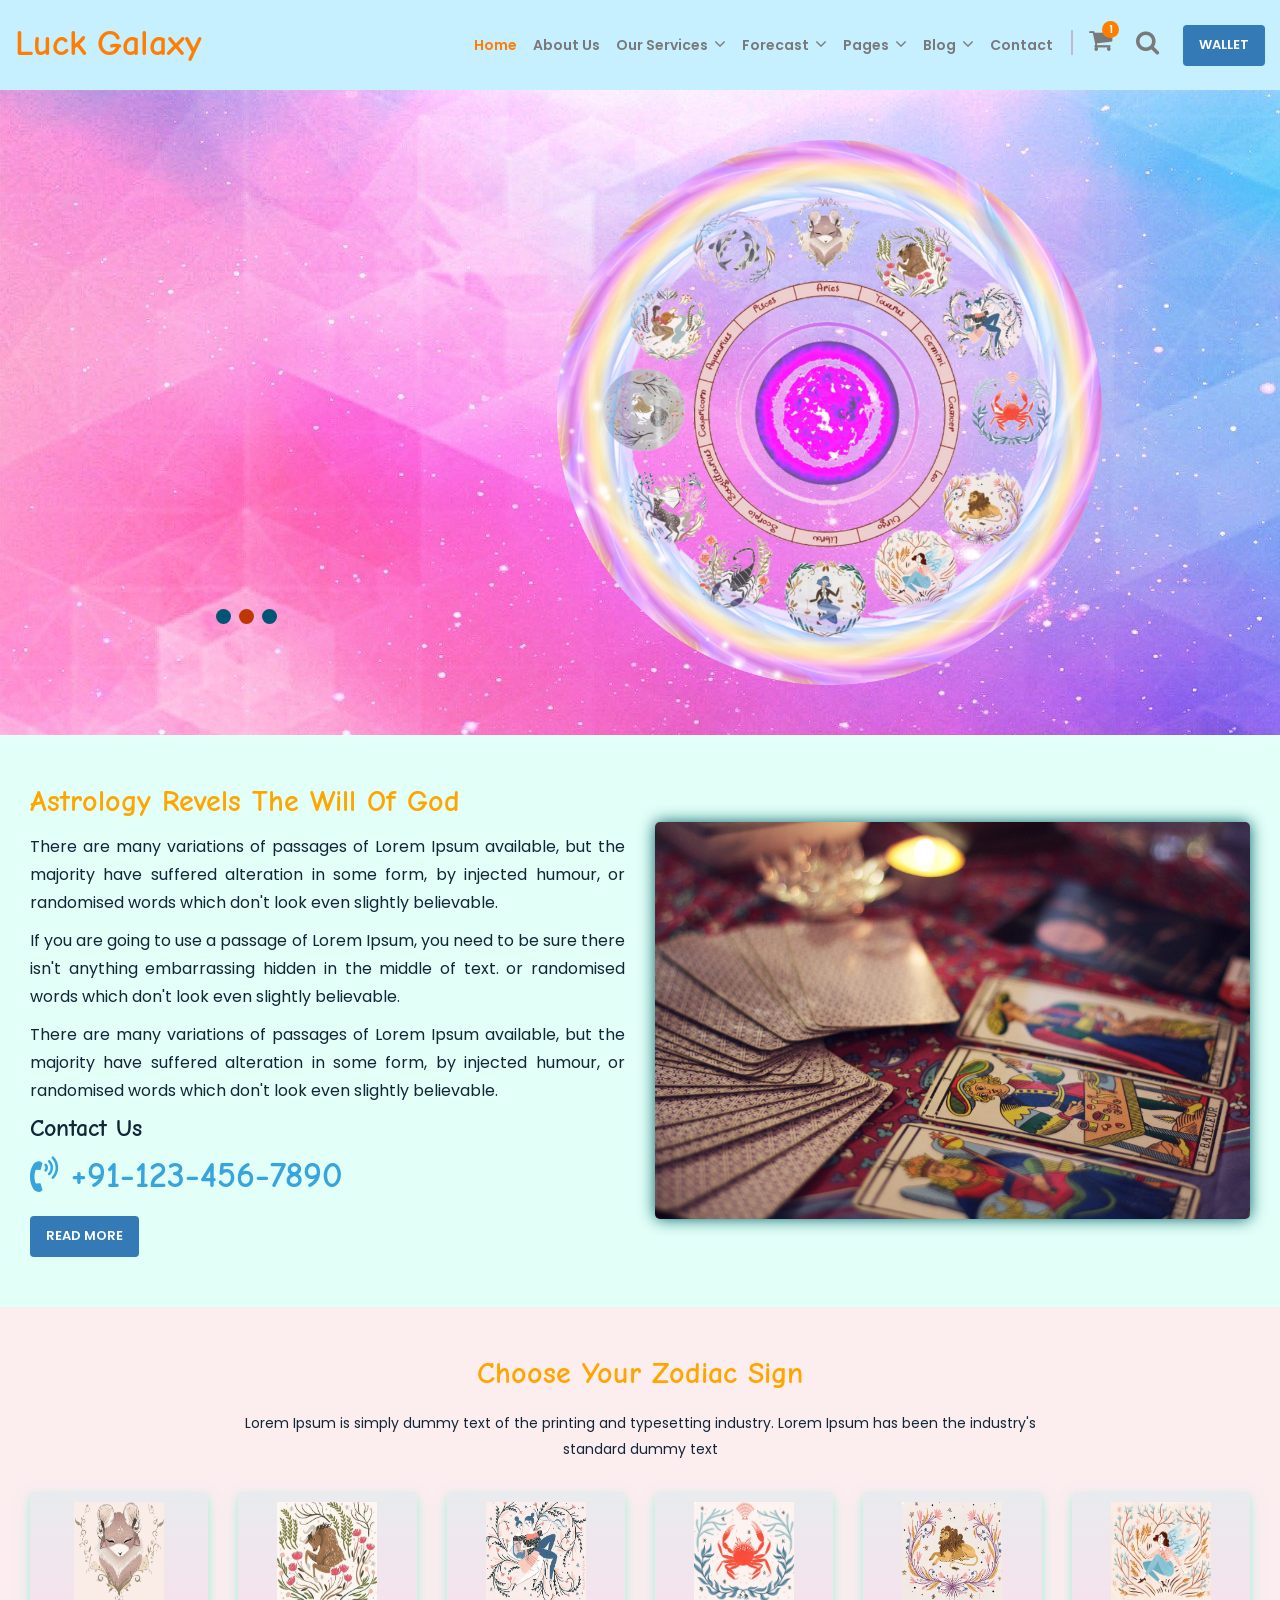
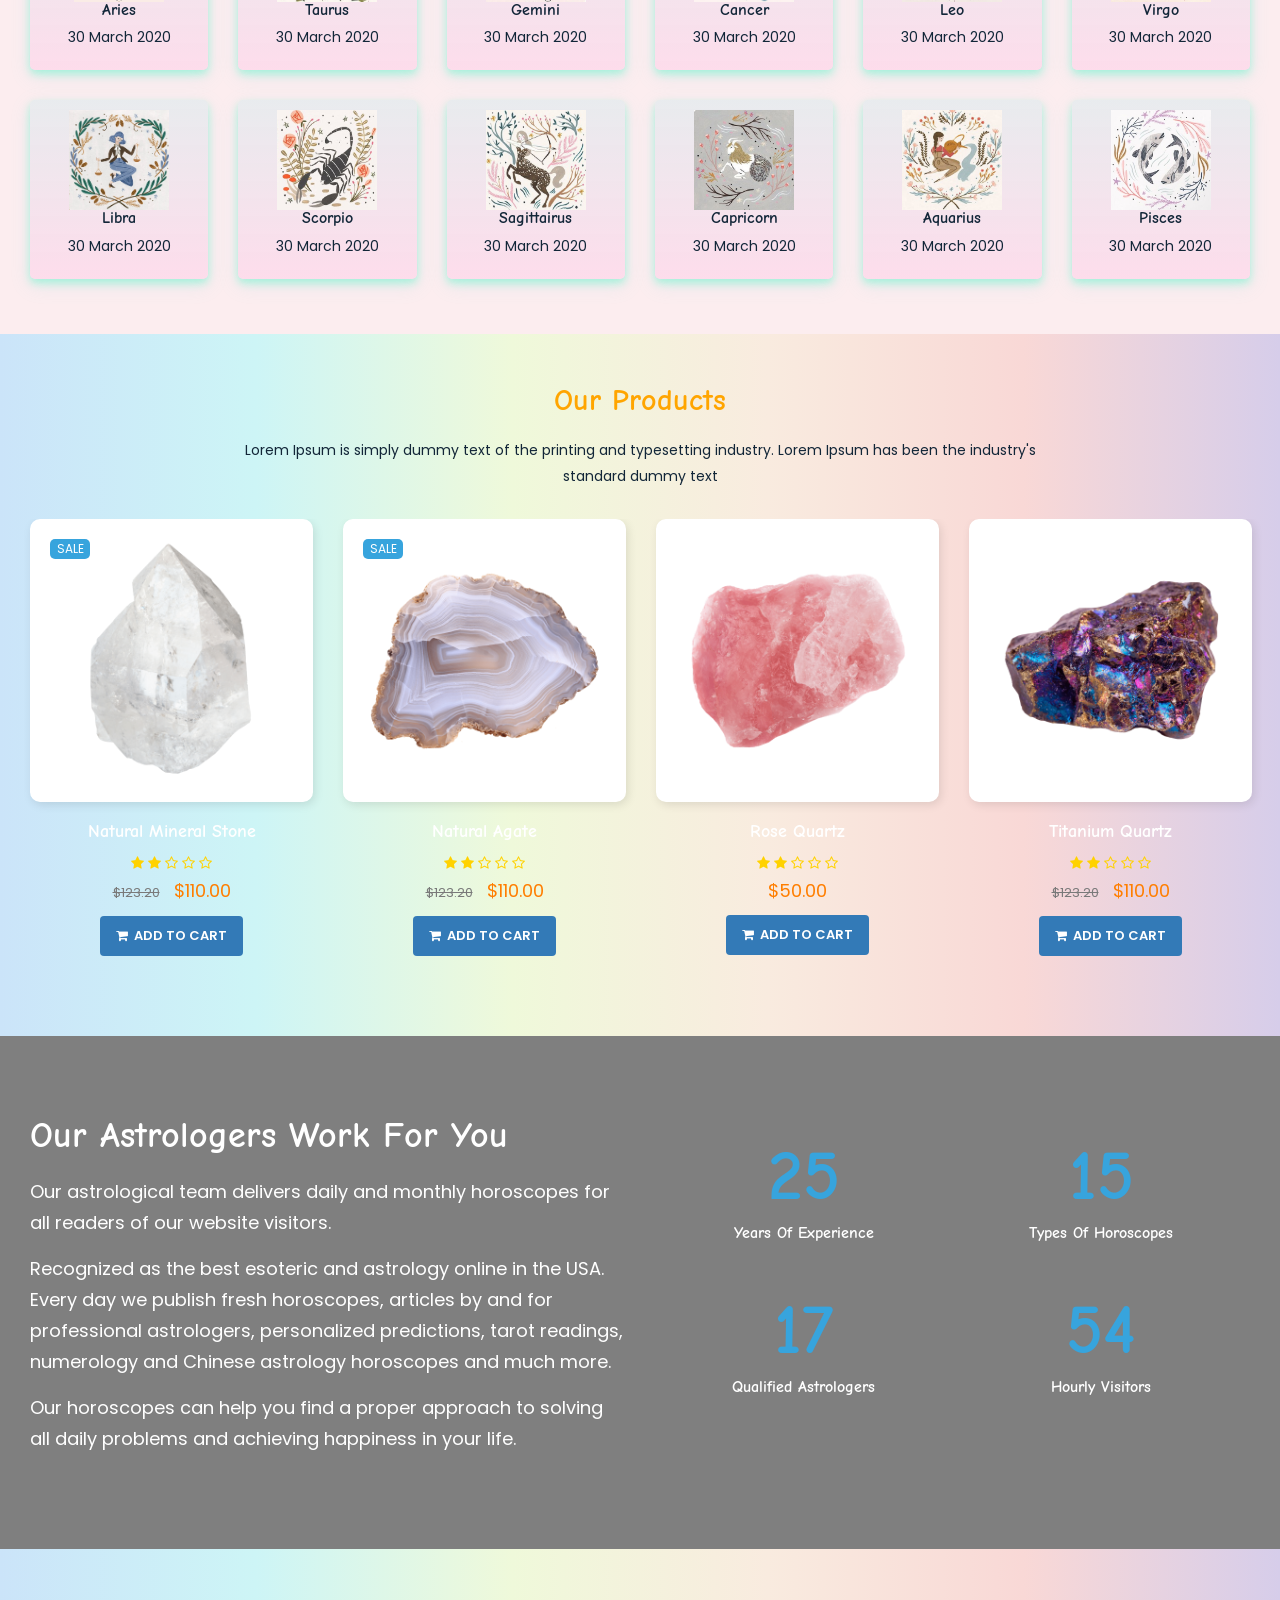
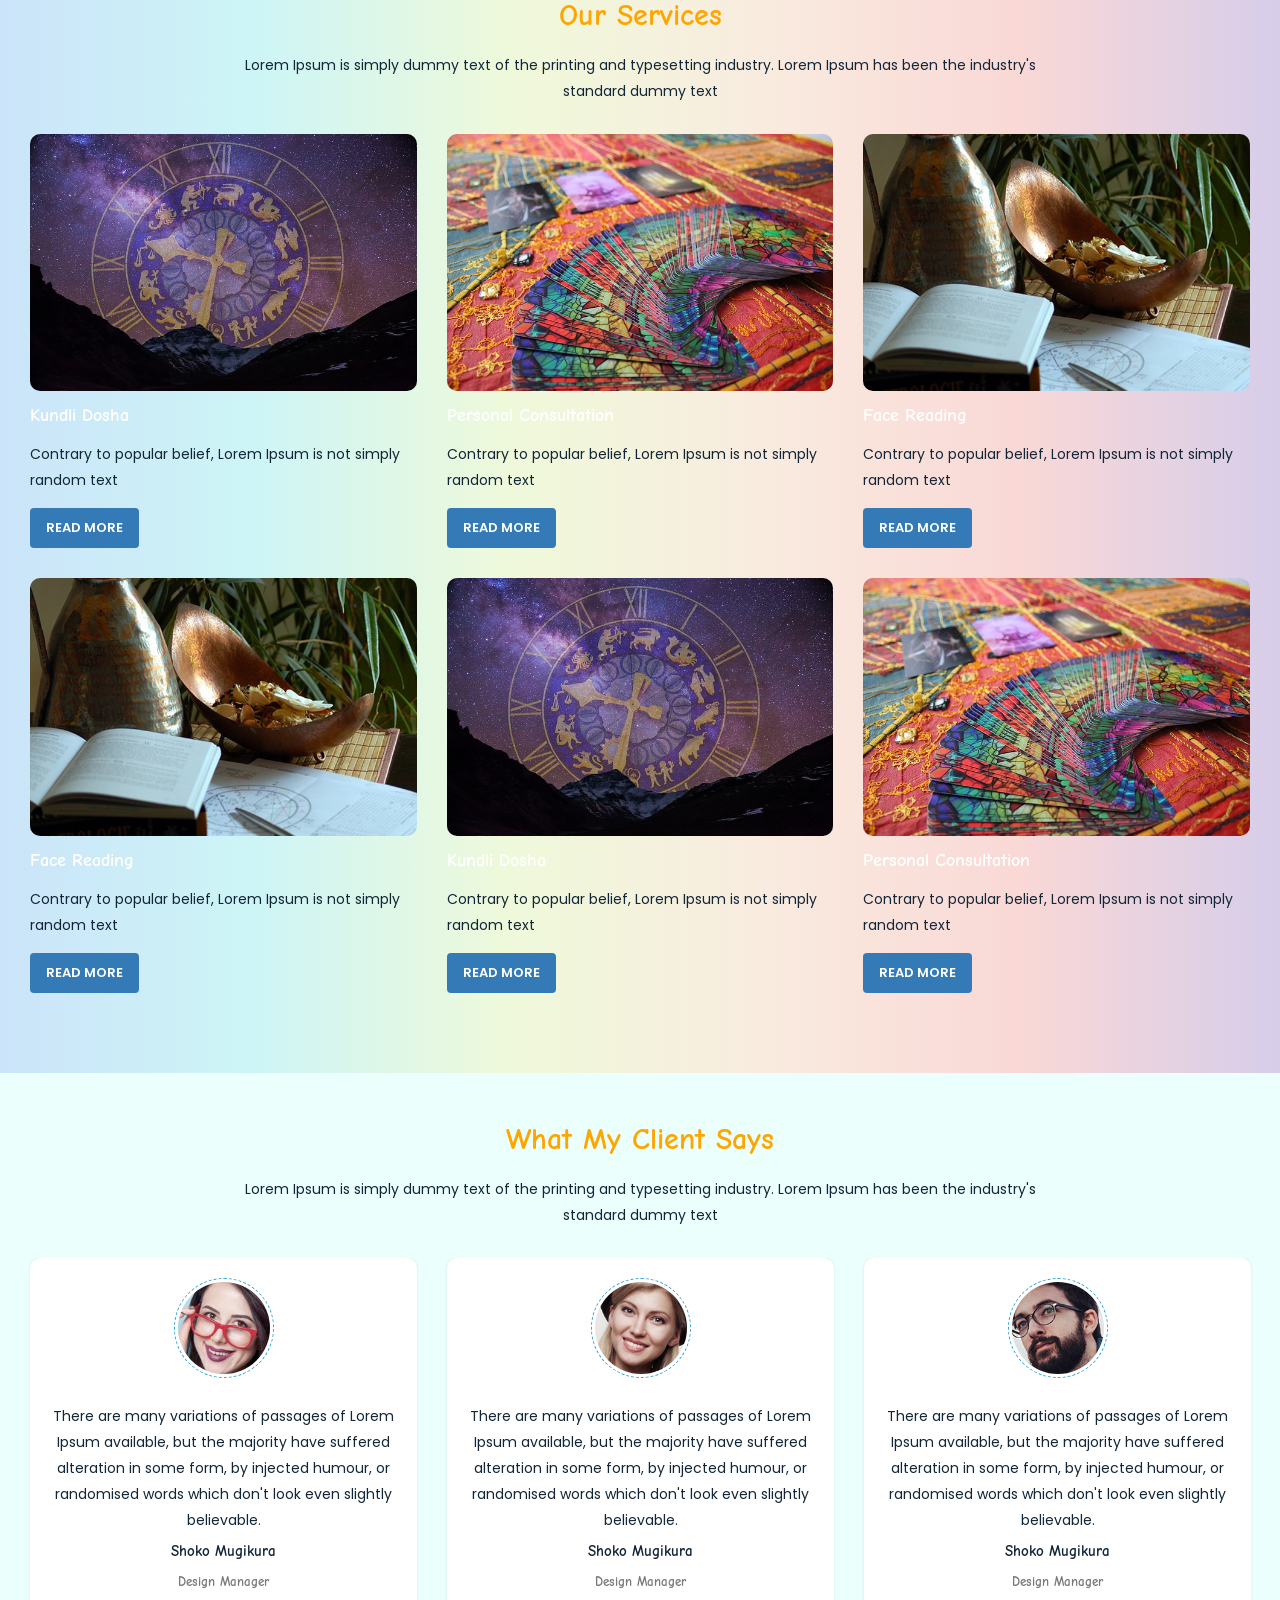
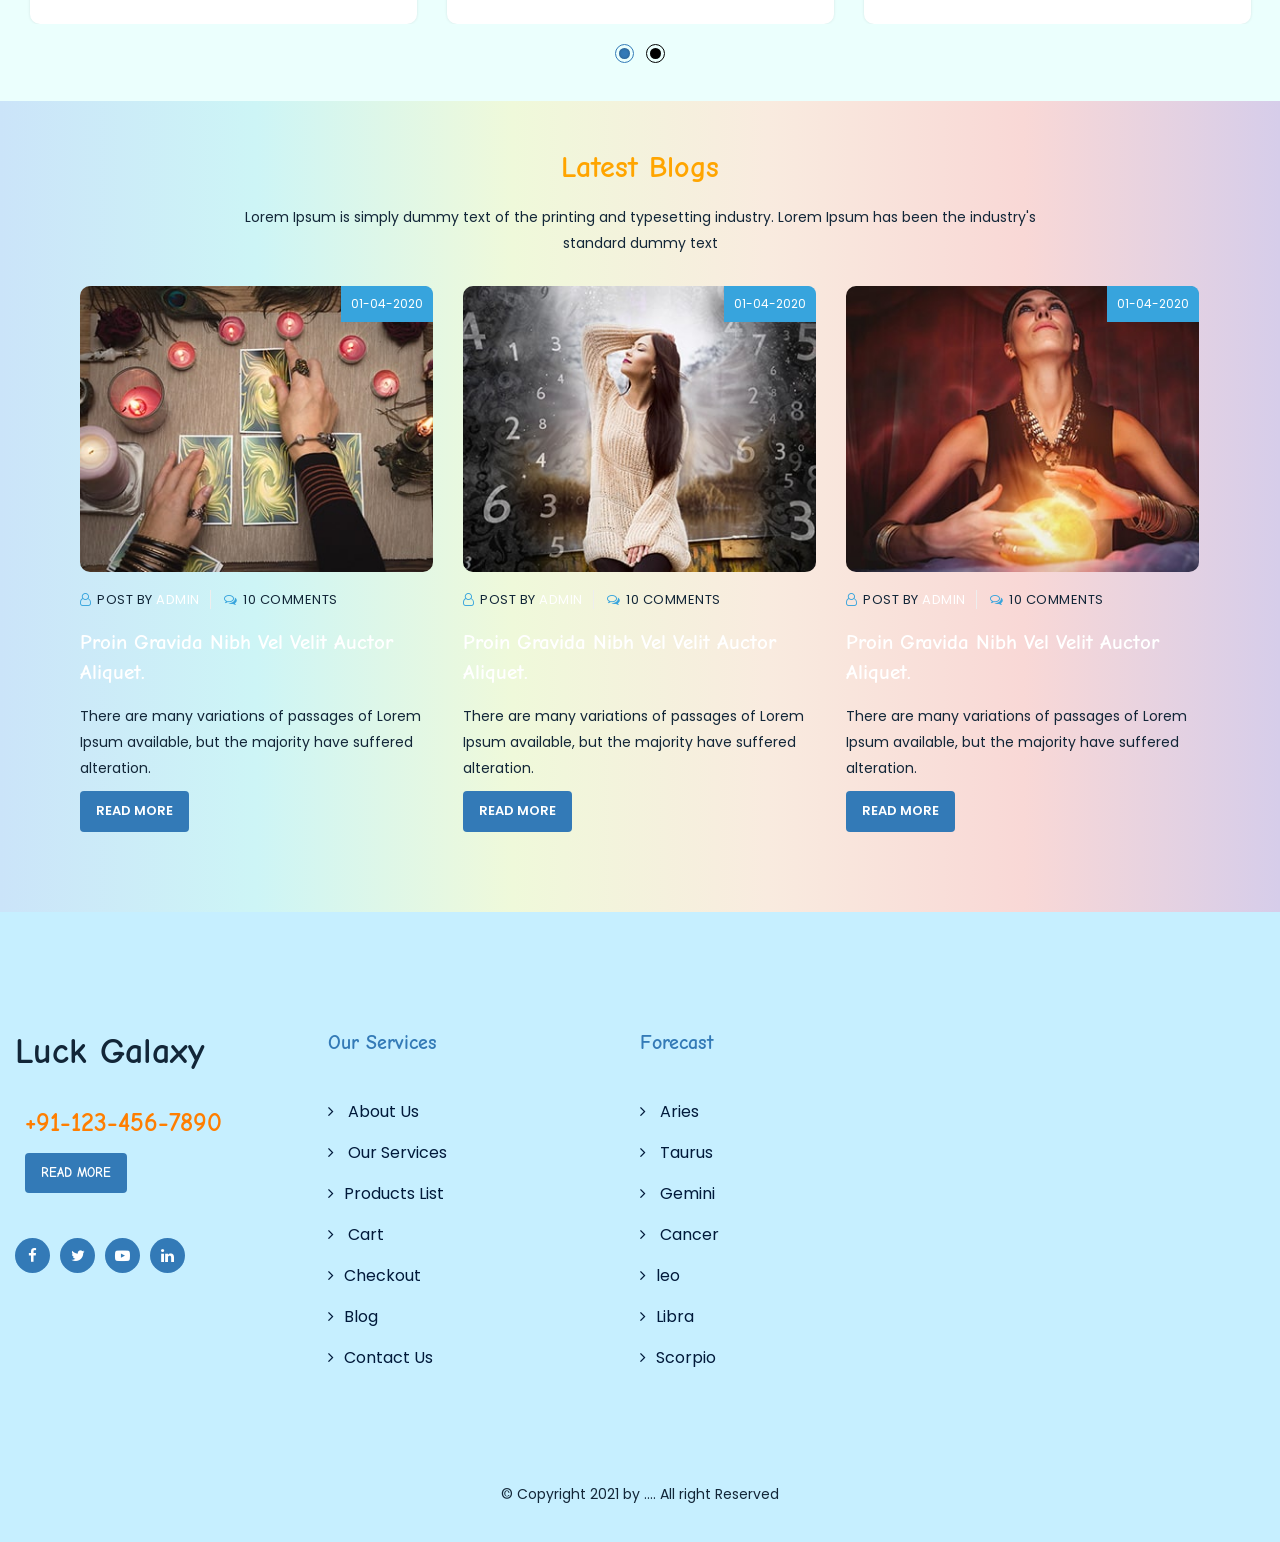
==== index.html @ 534cbb5d "jol ikhna ho likh do" ====
<!DOCTYPE html>
<html lang="en">
<head>
	<title>Horoscope | Home</title>
	<meta charset="utf-8">
	<meta name="viewport" content="width=device-width, initial-scale=1">
	<link rel="stylesheet" href="assets/vendor/bootstrap/css/bootstrap.min.css">
	<link rel="stylesheet" href="assets/css/style.css">
	<link rel="stylesheet" href="assets/css/responsive.css">
	<link rel="stylesheet" href="assets/vendor/owl.carousel/assets/owl.carousel.css"> 
	<link rel="stylesheet" href="assets/vendor/wow/animate.css"> 
	<link rel="stylesheet" href="external.css">

	<link href="https://fonts.googleapis.com/css?family=Poppins:200,200i,300,300i,400,400i,500,500i,600,600i,700,700i,800,900&display=swap" rel="stylesheet">
	<link href="https://fonts.googleapis.com/css2?family=Comic+Neue:ital,wght@0,300;0,400;0,700;1,300;1,400;1,700&display=swap" rel="stylesheet">
	<link href="//maxcdn.bootstrapcdn.com/font-awesome/4.7.0/css/font-awesome.min.css" rel="stylesheet">
	<script src="assets/vendor/jquery/jquery.min.js"></script>
	<script src="assets/vendor/owl.carousel/owl.carousel.min.js"></script>
	<script src="assets/vendor/wow/wow.min.js"></script>
	
	<script>
	new WOW().init();
	  wow = new WOW(
		{
		  boxClass:     'wow',      // default
		  animateClass: 'animated', // default
		  offset:       0,          // default
		  mobile:       true,       // default
		  live:         true        // default
		}
		)
		wow.init();
		
       
	</script>
	
</head>
<body>
<header class="header-area">
	
	<!-- Top Header -->
	<!-- <div class="top-header">
		<div class="container-fluid">
			<div class="row align-items-center">
				<div class="col-lg-8 col-md-12">
					<ul class="top-header-contact-info">
						<li><i class="fa fa-envelope-o"></i> info@yourcompany.com</li>
						<li><i class="fa fa-phone"></i> Emergancy Helpline: <a href="tel:+44587154756" style="color: orange;">+91 123 456-7890</a></li>
					</ul>
				</div>
				
				<div class="col-lg-4 col-md-12">
					<ul class="top-header-social header_account">
						<li><a href="login.html"><i class="fa fa-sign-in"></i> Login <span>/</span></a> </li>
						<li><a href="register.html"><i class="fa fa-pencil-square-o"></i> Register</a></li>
					</ul>
				</div>

			</div>
		</div>
	</div> -->   
	<!-- End Top Header -->
	<!-- header cmmnt out -->

	<!-- Start Navbar Area -->
	<div class="navbar-area">
		<div class="astrology-responsive-nav">
			<div class="container-fluid">
				<div class="row">
					<div class="astrology-responsive-menu">
						<div class="logo" >
							<a href="index.html">
								<p style="font-size: 20px; position: relative; top: 7px; left:43px">Luck Galaxy</p>
							</a>
						</div>
						
						
						<div class="others-option align-items-center">
									<div class="option-item">
										<div class="cart-btn">
											<a href="cart.html"><i class="fa fa-shopping-cart"></i><span>1</span></a>
										</div>
									</div>

									<div class="option-item">
										<div class="search-btn-box">
											<a href="#search"><i class="search-btn fa fa-search"></i></a>
										</div>
									</div>

									<div class="option-item">
										<a href="contact_us.html" class="btn">Appointment</a>
									</div>
								</div>
					<!--mobile Menu  -->

					<div id="mySidenav" class="sidenav">
						<div class="menu_slid_bg">
							<a href="javascript:void(0)" class="closebtn" onclick="closeNav()">×</a>
							
								<div class="col-sm-12" style="padding:0px;">
									<h3>Luck Galaxy</h3>
									
									<ul class="accordion" id="accordion-category">
										<li class="panel mobile_menu_li">
											<a href="index.html" class=""></i> Home</a>
										</li>
										<li class="panel mobile_menu_li">
											<a href="about_us.html" class=""></i> about us</a>
										</li>
										
										
										<li class="panel mobile_menu_li">
											<a href="servives.html" class="">Our Services</a>
												<span class="head"><a class="accordion-toggle collapsed" data-toggle="collapse" data-parent="#accordion-category" href="#category83" aria-expanded="false">
												<span class="plus">+</span><span class="minus">-</span></a></span>
												<div id="category83" class="panel-collapse collapse" style="clear: both; height: 0px;" aria-expanded="false">
													<ul>
														<li>
															 <a href="services.html">Services</a>
														</li>
														<li>
															 <a href="services.html">Services Full Page</a>
														</li>
													</ul>
												</div>
										</li>
										
										
										<li class="panel mobile_menu_li">
											<a href="#" class="">Forecast</a>
												<span class="head"><a  class="accordion-toggle collapsed" data-toggle="collapse" data-parent="#accordion-category" href="#category84" aria-expanded="false">
												<span class="plus">+</span><span class="minus">-</span></a></span>
												<div id="category84" class="panel-collapse collapse" style="clear: both; height: 0px;" aria-expanded="false">
													<ul>
														<li>
															 <a href="Aries.html">Aries</a>
														</li>
														<li>
															 <a href="Aries.html">Taurus</a>
														</li>
														<li>
															 <a href="Aries.html">Gemini</a>
														</li>
														<li>
															 <a href="Aries.html">Cancer</a>
														</li>
														<li>
															 <a href="Aries.html">leo</a>
														</li>
														<li>
															 <a href="Aries.html">Virgo</a>
														</li>
														<li>
															 <a href="Aries.html">Libra</a>
														</li>
														<li>
															 <a href="Aries.html">Scorpio</a>
														</li>
														<li>
															 <a href="Aries.html">Sagittairus</a>
														</li>
														<li>
															 <a href="Aries.html">Capricorn</a>
														</li>
														<li>
															 <a href="Aries.html">Aquarius</a>
														</li>
														<li>
															 <a href="Aries.html">Pisces</a>
														</li>
													</ul>
												</div>
										</li>
										
										<li class="panel mobile_menu_li">
											<a href="#" class="">Shop</a>
												<span class="head"><a  class="accordion-toggle collapsed" data-toggle="collapse" data-parent="#accordion-category" href="#category85" aria-expanded="false">
												<span class="plus">+</span><span class="minus">-</span></a></span>
												<div id="category85" class="panel-collapse collapse" style="clear: both; height: 0px;" aria-expanded="false">
													<ul>
														<li>
															 <a href="services.html">Products List</a>
														</li>
														<li>
															 <a href="cart.html">Cart</a>
														</li>
														<li>
															 <a href="checkout.html">Checkout</a>
														</li>
														<li>
															 <a href="single-products.html">Products Details</a>
														</li>
														<li>
															 <a href="404.html">404</a>
														</li>
													</ul>
												</div>
										</li>
										
									
										<li class="panel mobile_menu_li">
											<a href="#" class="">my Account</a>
												<span class="head"><a  class="accordion-toggle collapsed" data-toggle="collapse" data-parent="#accordion-category" href="#category87" aria-expanded="false">
												<span class="plus">+</span><span class="minus">-</span></a></span>
												<div id="category87" class="panel-collapse collapse" style="clear: both; height: 0px;" aria-expanded="false">
													<ul>
														<li>
															 <a href="login.html"> Login </a>
														</li>
														<li>
															 <a href="register.html"> Register</a>
														</li>
													</ul>
												</div>
										</li>

										<li class="panel mobile_menu_li">
											<a href="contact_us.html" class=""> Contact Us</a>
										</li>
									</ul>
							<div class="clear"></div>
							</div>
							 
						</div>
					</div>

					<span class="menu_open" onclick="openNav()">&#9776; Menu</span>
					<!-- mobile Menu  end-->
					</div>
				</div>
			</div>
		</div>

		<div class="astrology-nav">
			<div class="container-fluid">
				<div class="row">
					<div class="header_menu_wrapper">
						<nav class="navbar navbar-expand-md navbar-light">
							<a class="navbar-brand" href="index.html">
								<!-- <img src="assets/image/logo/logo.png" alt="logo"> -->
								<h1 style="color: #ff7e00; padding-right: 10px;" >Luck</h1>
								<h1 style="color:#ff7e00;" >Galaxy</h1>
							</a>

							<div class="collapse navbar-collapse mean-menu" style="display: block;">
								<ul class="navbar-nav">
									<li class="nav-item"><a href="index.html" class="nav-link active">Home</a></li>
									
									<li class="nav-item"><a href="about_us.html" class="nav-link">About Us</a></li>

									<li class="nav-item"><a href="" class="nav-link">Our Services <i class="fa fa-angle-down"></i></a>
										<ul class="dropdown-menu">
											<li class="nav-item"><a href="services.html" class="nav-link">Services</a></li>
											<li class="nav-item"><a href="full_services_page.html" class="nav-link">Services Full Page</a></li>

										</ul>
									</li>
									
									<li class="nav-item"><a href="#" class="nav-link">Forecast <i class="fa fa-angle-down"></i></a>
										<ul class="dropdown-menu">
											<li class="nav-item"><a href="Aries.html" class="nav-link">Aries</a></li>

											<li class="nav-item"><a href="Aries.html" class="nav-link">Taurus</a></li>

											<li class="nav-item"><a href="Aries.html" class="nav-link">Gemini</a></li>

											<li class="nav-item"><a href="Aries.html" class="nav-link">Cancer</a></li>
											<li class="nav-item"><a href="Aries.html" class="nav-link">leo</a></li>
											<li class="nav-item"><a href="Aries.html" class="nav-link">Virgo</a></li>
											<li class="nav-item"><a href="Aries.html" class="nav-link">Libra</a></li>
											<li class="nav-item"><a href="Aries.html" class="nav-link">Scorpio</a></li>
											<li class="nav-item"><a href="Aries.html" class="nav-link">Sagittairus</a></li>
											<li class="nav-item"><a href="Aries.html" class="nav-link">Capricorn</a></li>
											<li class="nav-item"><a href="Aries.html" class="nav-link">Aquarius</a></li>
											<li class="nav-item"><a href="Aries.html" class="nav-link">Pisces</a></li>

										</ul>
									</li> 
									<li class="nav-item"><a href="#" class="nav-link">Pages <i class="fa fa-angle-down"></i></a>
										<ul class="dropdown-menu">

											<li class="nav-item"><a href="#" class="nav-link">Shop <i class="fa fa-angle-right"></i></a>
												<ul class="dropdown-menu">
													<li class="nav-item"><a href="products.html" class="nav-link">Products List</a></li>

													<li class="nav-item"><a href="cart.html" class="nav-link">Cart</a></li>

													<li class="nav-item"><a href="checkout.html" class="nav-link">Checkout</a></li>

													<li class="nav-item"><a href="single-products.html" class="nav-link">Products Details</a></li>
												</ul>
											</li>

											<li class="nav-item"><a href="404.html" class="nav-link">404</a></li>
										</ul>
									</li>

									<li class="nav-item"><a href="#" class="nav-link">Blog <i class="fa fa-angle-down"></i></a>
										<ul class="dropdown-menu">
											<li class="nav-item"><a href="blog.html" class="nav-link">Blog Grid</a></li>
											
											<li class="nav-item"><a href="blog-left.html" class="nav-link">Blog Grid View Left</a></li>
											
											<li class="nav-item"><a href="blog-right.html" class="nav-link">Blog Grid View right</a></li>

											<li class="nav-item"><a href="blog-details.html" class="nav-link">Blog Details</a></li>
										</ul>
									</li>

									<li class="nav-item"><a href="contact_us.html" class="nav-link">Contact</a></li>
								</ul>

								<div class="others-option align-items-center">
									<div class="option-item">
										<div class="cart-btn">
											<a href="cart.html"><i class="fa fa-shopping-cart"></i><span>1</span></a>
										</div>
									</div>

									<div class="option-item">
										<div class="search-btn-box">
											<a href="#search"><i class="search-btn fa fa-search"></i></a>
										</div>
									</div>

									<div class="option-item">
										<a href="contact_us.html" class="btn">Wallet</a>
									</div>
								</div>
							</div>
						</nav>
						<div class="clear"></div>
					</div>
				</div>
			</div>
		</div>
	</div>
	<!-- End Navbar Area --> 
<div id="search" class="input-group header">
	<span class="close">x</span>
		<form>
			<input value="" name="search" type="search" placeholder="Search">
			 <span class="input-group-btn">
				<button type="button" class="btn"><i class="fa fa-search"></i></button>
			</span>
			<div class="clear"></div>
		</form>
</div>	
</header>
<!-- Header End -->
<!-- silder -->
<!-- Side bar calling -->
<nav class="social">
	<ul>
		<li><a href="https://twitter.com/gian_michelle">Chat <img src="assets/image/call.png" style="width: 10px; height: 10px;" alt=""></a></li>
		<li><a href="https://facebook.com/">Call</i></a></li>
		<li><a href="http://dribbble.com/gian_michelle">Video Call</i></a></li>
		<li><a href="http://behance.net/gianm">Email</i></a></li>
	</ul>
</nav>

  

	<div id="home-silder" class="owl-carousel owl-theme" style="background-image: url(assets/image/topbackgrd.jpg);background-repeat:no-repeat;">
		<div class="item">
			<div class="background-container">
				<div class="stars">
				</div>
				<div class="row">
					<div class="col-md-4">
						<!-- <h1 style="color:rgba(0, 111, 144, 0.753);margin-top:80px;font-family: cursive;font-size: 40px;">Whats Your Sign ?</h1><br>
						<h1>Read Your Daily <br> Hororscope Today.</h1>
						<br><p>Astrology has no more useful function than this, to discover the inmost nature of a man and to bring it out into his consciousness, that he may fulfil it according to the law of light</p>
						<a href="about_us.html" class="btn">Read More</a> -->
						<div class="slideshow-container">

							<div class="mySlides fade">
								<h1 style="color:rgba(0, 111, 144, 0.753);margin-top:80px;font-family: cursive;font-size: 40px;">Whats Your Sign ?</h1><br>
								<h1>Read Your Daily <br> Hororscope Today.</h1>
								<br><p>Astrology has no more useful function than this, to discover the inmost nature of a man and to bring it out into his consciousness, that he may fulfil it according to the law of light</p>
								<a href="about_us.html" class="btn">Read More</a>
							</div>
							
							<div class="mySlides fade">
							  <h1 style="color:rgba(0, 111, 144, 0.753);margin-top:80px;font-family: cursive;font-size: 40px;">Whats Your Sign ?</h1><br>
						<h1>Read Your Daily <br> Hororscope Today.</h1>
						<br><p>Astrology has no more useful function than this, to discover the inmost nature of a man and to bring it out into his consciousness, that he may fulfil it according to the law of light</p>
						<a href="about_us.html" class="btn">Read More</a>
							</div>
							
							<div class="mySlides fade">
							  <h1 style="color:rgba(0, 111, 144, 0.753);margin-top:80px;font-family: cursive;font-size: 40px;">Whats Your Sign ?</h1><br>
						<h1>Read Your Daily <br> Hororscope Today.</h1>
						<br><p>Astrology has no more useful function than this, to discover the inmost nature of a man and to bring it out into his consciousness, that he may fulfil it according to the law of light</p>
						<a href="about_us.html" class="btn">Read More</a>
							</div>
							
							</div>
							<br>
							
							<div style="text-align:center">
							  <span class="dot"></span> 
							  <span class="dot"></span> 
							  <span class="dot"></span> 
							</div>
							
					</div>
					<div class="col-md-1"></div>
					<div class="col-md-4">
						<img class="spin" src="assets/image/1633694905275-modified.png" alt="" style="height: 150%;width: 150%;">
					</div>
				<div class="col-md-2"></div>
				</div>
			</div>
		</div>
	</div>
<!-- silder End -->
<!-- about Us -->
	<div id="about_us" class="about_section">
		<div class="container-fluid">
			<div class="row">
				<div class="col-sm-6">
					<div class="about_text wow slideInLeft">
						<h2 style="color: orange;">astrology revels the will of god</h2>
						<p>There are many variations of passages of Lorem Ipsum available, but the majority have suffered alteration in some form, by injected humour, or randomised words which don't look even slightly believable.</p>
						<p>If you are going to use a passage of Lorem Ipsum, you need to be sure there isn't anything embarrassing hidden in the middle of text. or randomised words which don't look even slightly believable.</p>
						
						<p>There are many variations of passages of Lorem Ipsum available, but the majority have suffered alteration in some form, by injected humour, or randomised words which don't look even slightly believable.</p>
						
						<h3>Contact Us</h3>
						<h2 class="about_contact"><i class="fa fa-volume-control-phone"></i> +91-123-456-7890</h2>
						<a href="about_us.html" class="btn">Read More</a>
					</div>
				</div>
				<div class="col-sm-6">
					<div class="about_images wow slideInRight">
						<img src="assets/image/rashi/fortune-g8b8a3a5b5_1920.jpg" width="100%" alt="silder images" title="silder images">
					</div>
				</div>
			</div>
		</div>
	</div>
<!-- about Us end-->

<!-- Zodiac Sign -->
<div id="zodiac_Sign" class="rashi_wrapper">
	<div class="container-fluid">
		<div class="heading_wrapper wow fadeInDown animated">
			<h2 class="wow fadeInDown animated" style="color: orange;">Choose Your <span>Zodiac Sign</span></h2>
			<p class="wow fadeInDown animated">Lorem Ipsum is simply dummy text of the printing and typesetting industry. Lorem Ipsum has been the industry's standard dummy text </p>
		</div>
		<div class="row">
			<div class="col-lg-2 col-md-3 col-sm-4 col-xs-12">
				<div class="rashi_sign_box wow fadeInDown animated ">
					<div class="sign_box_img">
						<img src="assets/image/rashi/Aries_2.png" alt="icon1" style="width: 90px; height: 100px;">
					</div>
					<div class="sign_box_cont">
						<h4>Aries</h4>
						<p>30 march 2020</p>
					</div>
				</div>
			</div>
			<div class="col-lg-2 col-md-3 col-sm-4 col-xs-12">
				<div class="rashi_sign_box wow fadeInDown animated">
					<div class="sign_box_img">
						<img src="assets/image/rashi/Taurus.jpg" alt="icon2">
					</div>
					<div class="sign_box_cont">
						<h4>Taurus</h4>
						<p>30 march 2020</p>
					</div>
				</div>
			</div>
			<div class="col-lg-2 col-md-3 col-sm-4 col-xs-12">
				<div class="rashi_sign_box wow fadeInDown animated">
					<div class="sign_box_img">
						<img src="assets/image/rashi/Gemini.jpg" alt="icon3">
					</div>
					<div class="sign_box_cont">
						<h4>Gemini</h2>
						<p>30 march 2020</p>
					</div>
				</div>
			</div>
			<div class="col-lg-2 col-md-3 col-sm-4 col-xs-12">
				<div class="rashi_sign_box wow fadeInDown animated">
					<div class="sign_box_img">
						<img src="assets/image/rashi/cancer-zodiac-72dpi_orig.jpg" alt="icon4">
					</div>
					<div class="sign_box_cont">
						<h4>Cancer</h4>
						<p>30 march 2020</p>
					</div>
				</div>
			</div>
			<div class="col-lg-2 col-md-3 col-sm-4 col-xs-12">
				<div class="rashi_sign_box wow fadeInDown animated">
					<div class="sign_box_img">
						<img src="assets/image/rashi/Leo.jpg" alt="icon5">
					</div>
					<div class="sign_box_cont">
						<h4>leo</h4>
						<p>30 march 2020</p>
					</div>
				</div>
			</div>
			<div class="col-lg-2 col-md-3 col-sm-4 col-xs-12">
				<div class="rashi_sign_box wow fadeInDown animated">
					<div class="sign_box_img">
						<img src="assets/image/rashi/virgo-72-dpi_1_orig (1).jpg" alt="icon6">
					</div>
					<div class="sign_box_cont">
						<h4>Virgo</h4>
						<p>30 march 2020</p>
					</div>
				</div>
			</div>
			<div class="col-lg-2 col-md-3 col-sm-4 col-xs-12">
				<div class="rashi_sign_box wow fadeInDown animated">
					<div class="sign_box_img">
						<img src="assets/image/rashi/libra-72dpi_orig.jpg" alt="icon7">
					</div>
					<div class="sign_box_cont">
						<h4>Libra</h4>
						<p>30 march 2020</p>
					</div>
				</div>
			</div>
			<div class="col-lg-2 col-md-3 col-sm-4 col-xs-12">
				<div class="rashi_sign_box wow fadeInDown animated">
					<div class="sign_box_img">
						<img src="assets/image/rashi/Scorpio.jpg" alt="icon8">
					</div>
					<div class="sign_box_cont">
						<h4>Scorpio</h4>
						<p>30 march 2020</p>
					</div>
				</div>
			</div>
			<div class="col-lg-2 col-md-3 col-sm-4 col-xs-12">
				<div class="rashi_sign_box wow fadeInDown animated">
					<div class="sign_box_img">
						<img src="assets/image/rashi/Sagittarius.jpg" alt="icon9">
					</div>
					<div class="sign_box_cont">
						<h4>Sagittairus</h4>
						<p>30 march 2020</p>
					</div>
				</div>
			</div>
			<div class="col-lg-2 col-md-3 col-sm-4 col-xs-12">
				<div class="rashi_sign_box wow fadeInDown animated">
					<div class="sign_box_img">
						<img src="assets/image/rashi/Capricorn.jpg" alt="icon10">
					</div>
					<div class="sign_box_cont">
						<h4>Capricorn</h4>
						<p>30 march 2020</p>
					</div>
				</div>
			</div>
			<div class="col-lg-2 col-md-3 col-sm-4 col-xs-12">
				<div class="rashi_sign_box wow fadeInDown animated">
					<div class="sign_box_img">
						<img src="assets/image/rashi/Aquarius.jpg" alt="icon11">
					</div>
					<div class="sign_box_cont">
						<h4>Aquarius</h4>
						<p>30 march 2020</p>
					</div>
				</div>
			</div>
			<div class="col-lg-2 col-md-3 col-sm-4 col-xs-12">
				<div class="rashi_sign_box wow fadeInDown animated">
					<div class="sign_box_img">
						<img src="assets/image/rashi/Pisces.jpg" alt="icon12">
					</div>
					<div class="sign_box_cont">
						<h4>Pisces</h4>
						<p>30 march 2020</p>
					</div>
				</div>
			</div>
		</div>
	</div>
</div>

<!-- Zodiac Sign end -->

<!-- Our products  -->
	<div id="products" class="products_section">
		<div class="container-fluid">
			<div class="heading_wrapper wow fadeInDown animated">
				<h2 class="wow fadeInDown animated" style="color: orange;">Our Products</h2>
				<p class="wow fadeInDown animated">Lorem Ipsum is simply dummy text of the printing and typesetting industry. Lorem Ipsum has been the industry's standard dummy text </p>
			</div>
			<div class="row">
				<div id="product" class="owl-carousel owl-theme">
			<!--1 -->
				<div class="item">
					<div class="col-sm-12">
						<div class="product-thumb">
							<div class="image wow fadeInDown animated">
								<a href="single-products.html"><img class="wow fadeInDown animated" src="assets/image/products/products_01.png" alt="Kundli Dosha" title="Kundli Dosha" width="100%"></a>
								
								<div class="sale"><span class="">Sale</span></div>
								<div class="button-group">
									<div class="inner">
										<button type="button" title="Quick View" class="button-quickview"><span>Quick View</span></button>
										<button type="button" title="Add to Wish List" class="button-wishlist"><span>Add to Wish List</span></button>
										<button type="button" title="Compare this Product" class="button-compare"><span>Compare this Product</span></button>
									</div>
								</div>
							</div>
							<div class="caption">
								
								<div class="rate-and-title">
									<h4 class="wow fadeInDown animated"><a href="single-products.html">Natural Mineral Stone</a></h4>
									<div class="rating wow fadeInDown animated">
										<i class="fa fa-star"></i>
										<i class="fa fa-star"></i>
										<i class="fa fa-star-o"></i>
										<i class="fa fa-star-o"></i>
										<i class="fa fa-star-o"></i>
										<div class="clear"></div>
									</div>
									<p class="price wow fadeInDown animated">
										<span class="price-old">$123.20</span> <span class="price-new">$110.00</span>  
									</p>
									<button type="button" class="btn wow fadeInDown animated" onclick="" title="Add to Cart"><span><i class="fa fa-shopping-cart"></i> Add to Cart</span></button>
								</div>
							</div>
						</div>
					</div>				
				</div>				
				<!-- 2-->
				<div class="item">
					<div class="col-sm-12">
						<div class="product-thumb">
							<div class="image wow fadeInDown animated">
								<a href="single-products.html"><img class="wow fadeInDown animated" src="assets/image/products/products_02.png" alt="Kundli Dosha" title="Kundli Dosha" width="100%"></a>
								
								<div class="sale"><span class="">Sale</span></div>
								<div class="button-group">
									<div class="inner">
										<button type="button" title="Quick View" class="button-quickview"><span>Quick View</span></button>
										<button type="button" title="Add to Wish List" class="button-wishlist"><span>Add to Wish List</span></button>
										<button type="button" title="Compare this Product" class="button-compare"><span>Compare this Product</span></button>
									</div>
								</div>
							</div>
							<div class="caption">
								
								<div class="rate-and-title">
									<h4 class="wow fadeInDown animated"><a href="single-products.html">Natural Agate</a></h4>
									<div class="rating wow fadeInDown animated">
										<i class="fa fa-star"></i>
										<i class="fa fa-star"></i>
										<i class="fa fa-star-o"></i>
										<i class="fa fa-star-o"></i>
										<i class="fa fa-star-o"></i>
										<div class="clear"></div>
									</div>
									<p class="price wow fadeInDown animated">
										<span class="price-old">$123.20</span> <span class="price-new">$110.00</span>  
									</p>
									<button type="button" class="btn wow fadeInDown animated" onclick="" title="Add to Cart"><span><i class="fa fa-shopping-cart"></i> Add to Cart</span></button>
								</div>
							</div>
						</div>
					</div>				
				</div>				
				<!-- 3-->
				<div class="item">
					<div class="col-sm-12">
						<div class="product-thumb">
							<div class="image wow fadeInDown animated">
								<a href="single-products.html"><img class="wow fadeInDown animated" src="assets/image/products/products_03.png" alt="Kundli Dosha" title="Kundli Dosha" width="100%"></a>
								<div class="button-group">
									<div class="inner">
										<button type="button" title="Quick View" class="button-quickview"><span>Quick View</span></button>
										<button type="button" title="Add to Wish List" class="button-wishlist"><span>Add to Wish List</span></button>
										<button type="button" title="Compare this Product" class="button-compare"><span>Compare this Product</span></button>
									</div>
								</div>
							</div>
							<div class="caption">
								
								<div class="rate-and-title">
									<h4 class="wow fadeInDown animated"><a href="single-products.html">Rose Quartz</a></h4>
									<div class="rating wow fadeInDown animated">
										<i class="fa fa-star"></i>
										<i class="fa fa-star"></i>
										<i class="fa fa-star-o"></i>
										<i class="fa fa-star-o"></i>
										<i class="fa fa-star-o"></i>
										<div class="clear"></div>
									</div>
									<p class="price wow fadeInDown animated">
										<span class="price-new">$50.00</span>  
									</p>
									<button type="button" class="btn wow fadeInDown animated" onclick="" title="Add to Cart"><span><i class="fa fa-shopping-cart"></i> Add to Cart</span></button>
								</div>
							</div>
						</div>
					</div>				
				</div>				
				<!--4 -->
				<div class="item">
					<div class="col-sm-12">
						<div class="product-thumb">
							<div class="image wow fadeInDown animated">
								<a href="single-products.html"><img class="wow fadeInDown animated" src="assets/image/products/products_07.png" alt="Kundli Dosha" title="Kundli Dosha" width="100%"></a>
								<div class="button-group">
									<div class="inner">
										<button type="button" title="Quick View" class="button-quickview"><span>Quick View</span></button>
										<button type="button" title="Add to Wish List" class="button-wishlist"><span>Add to Wish List</span></button>
										<button type="button" title="Compare this Product" class="button-compare"><span>Compare this Product</span></button>
									</div>
								</div>
							</div>
							<div class="caption">
								
								<div class="rate-and-title">
									<h4 class="wow fadeInDown animated"><a href="single-products.html">Titanium Quartz</a></h4>
									<div class="rating wow fadeInDown animated">
										<i class="fa fa-star"></i>
										<i class="fa fa-star"></i>
										<i class="fa fa-star-o"></i>
										<i class="fa fa-star-o"></i>
										<i class="fa fa-star-o"></i>
										<div class="clear"></div>
									</div>
									<p class="price wow fadeInDown animated">
										<span class="price-old">$123.20</span> <span class="price-new">$110.00</span>  
									</p>
									<button type="button" class="btn wow fadeInDown animated" onclick="" title="Add to Cart"><span><i class="fa fa-shopping-cart"></i> Add to Cart</span></button>
								</div>
							</div>
						</div>
					</div>	
				</div>	
				<!--5 -->	
					<div class="item">
						<div class="col-sm-12">
							<div class="product-thumb">
								<div class="image wow fadeInDown animated">
									<a href="single-products.html"><img class="wow fadeInDown animated" src="assets/image/products/products_01.png" alt="Kundli Dosha" title="Kundli Dosha" width="100%"></a>
									
									<div class="sale"><span class="">Sale</span></div>
									<div class="button-group">
										<div class="inner">
											<button type="button" title="Quick View" class="button-quickview"><span>Quick View</span></button>
											<button type="button" title="Add to Wish List" class="button-wishlist"><span>Add to Wish List</span></button>
											<button type="button" title="Compare this Product" class="button-compare"><span>Compare this Product</span></button>
										</div>
									</div>
								</div>
								<div class="caption">
									
									<div class="rate-and-title">
										<h4 class="wow fadeInDown animated"><a href="single-products.html">Natural Mineral Stone</a></h4>
										<div class="rating wow fadeInDown animated">
											<i class="fa fa-star"></i>
											<i class="fa fa-star"></i>
											<i class="fa fa-star-o"></i>
											<i class="fa fa-star-o"></i>
											<i class="fa fa-star-o"></i>
											<div class="clear"></div>
										</div>
										<p class="price wow fadeInDown animated">
											<span class="price-old">$123.20</span> <span class="price-new">$110.00</span>  
										</p>
										<button type="button" class="btn wow fadeInDown animated" onclick="" title="Add to Cart"><span><i class="fa fa-shopping-cart"></i> Add to Cart</span></button>
									</div>
								</div>
							</div>
						</div>				
					</div>			
				<!-- products end -->
				</div>
			</div>
		</div>
	</div>
</div>
<!-- Products End-->

<!-- Our Astrologers Work for You -->
<div id="website_visitors" class="astrologers-work">
	<div class="container-fluid">
		<div class="row">
			<div class="col-sm-6">
				<div class="astrologers_title">
					<h2 class="wow fadeInDown animated">Our Astrologers Work for You</h2>
					<p class="wow fadeInDown animated">Our astrological team delivers daily and monthly horoscopes for all readers of our website visitors.</p>
					<p class="wow fadeInDown animated">Recognized as the best esoteric and astrology online in the USA. Every day we publish fresh horoscopes, articles by and for professional astrologers, personalized predictions, tarot readings, numerology and Chinese astrology horoscopes and much more.</p>
					<p class="wow fadeInDown animated">Our horoscopes can help you find a proper approach to solving all daily problems and achieving happiness in your life.</p>
				</div>
			</div>
			
			<div class="col-sm-6">
				<div class="astrologers_visitors">
					<div class="col-sm-6">
						<div class="astrologers_experience">
							<h3 class="wow fadeInDown animated number-counter" data-count-from="0" data-count-to="25" data-count-speed="30"></h3>
							<h5 class="wow fadeInDown animated">Years of experience</h5>
						</div>
					</div>
					<div class="col-sm-6">
						<div class="astrologers_experience">
							<h3 class="wow fadeInDown animated number-counter" data-count-from="0" data-count-to="15" data-count-speed="30"></h3>
							<h5 class="wow fadeInDown animated">Types of horoscopes</h5>
						</div>
					</div>
					<div class="col-sm-6">
						<div class="astrologers_experience">
							<h3 class="wow fadeInDown animated number-counter" data-count-from="0" data-count-to="17" data-count-speed="30"></h3>
							<h5 class="wow fadeInDown animated">Qualified astrologers</h5>
						</div>
					</div>
					<div class="col-sm-6">
						<div class="astrologers_experience">
							<h3 class="wow fadeInDown animated number-counter" data-count-from="0" data-count-to="1000" data-count-speed="30"></h3>
							<h5 class="wow fadeInDown animated">Hourly visitors</h5>
						</div>
					</div>
				</div>
			</div>
		</div>
	</div>
</div>

<!-- Our Services -->
	<div id="services" class="services_section">
		<div class="container-fluid">
			<div class="heading_wrapper wow fadeInDown animated">
				<h2 class="wow fadeInDown animated" style="color: orange;">Our Services</h2>
				<p class="wow fadeInDown animated">Lorem Ipsum is simply dummy text of the printing and typesetting industry. Lorem Ipsum has been the industry's standard dummy text </p>
			</div>
			<div class="row">
				<div class="col-sm-4">
					<div class="services_matter">
						<img class="wow fadeInDown animated" src="assets/image/services/services3.jpg" alt="Kundli Dosha" title="Kundli Dosha" width="100%">
						<h4 class="wow fadeInDown animated"><a href="full_services_page.html" style="color: white;">Kundli Dosha</a></h4>
						<p class="wow fadeInDown animated">Contrary to popular belief, Lorem Ipsum is not simply random text</p>
						<a href="full_services_page.html" class="btn wow fadeInDown animated">Read More</a>
					</div>
				</div>
				
				<div class="col-sm-4">
					<div class="services_matter">
						<img class="wow fadeInDown animated" src="assets/image/services/services2.jpg" alt="Kundli Dosha" title="Kundli Dosha" width="100%">
						<h4 class="wow fadeInDown animated" ><a href="full_services_page.html" style="color: white;">Personal Consultation</a></h4>
						<p class="wow fadeInDown animated" >Contrary to popular belief, Lorem Ipsum is not simply random text</p>
						<a href="full_services_page.html" class="btn wow fadeInDown animated">Read More</a>
					</div>
				</div>
				
				<div class="col-sm-4">
					<div class="services_matter">
						<img class="wow fadeInDown animated" src="assets/image/services/services1.jpg" alt="Kundli Dosha" title="Kundli Dosha" width="100%">
						<h4 class="wow fadeInDown animated"><a href="full_services_page.html" style="color: white;">Face Reading</a></h4>
						<p class="wow fadeInDown animated">Contrary to popular belief, Lorem Ipsum is not simply random text</p>
						<a href="full_services_page.html" class="btn wow fadeInDown animated">Read More</a>
					</div>
				</div>
				
				<div class="col-sm-4">
					<div class="services_matter">
						<img class="wow fadeInDown animated" src="assets/image/services/services1.jpg" alt="Kundli Dosha" title="Kundli Dosha" width="100%">
						<h4 class="wow fadeInDown animated"><a href="full_services_page.html" style="color: white;">Face Reading</a></h4>
						<p class="wow fadeInDown animated" >Contrary to popular belief, Lorem Ipsum is not simply random text</p>
						<a href="full_services_page.html" class="btn wow fadeInDown animated">Read More</a>
					</div>
				</div>
				
				<div class="col-sm-4">
					<div class="services_matter">
						<img class="wow fadeInDown animated" src="assets/image/services/services3.jpg" alt="Kundli Dosha" title="Kundli Dosha" width="100%">
						<h4 class="wow fadeInDown animated"><a href="full_services_page.html" style="color: white;">Kundli Dosha</a></h4>
						<p class="wow fadeInDown animated">Contrary to popular belief, Lorem Ipsum is not simply random text</p>
						<a href="full_services_page.html" class="btn wow fadeInDown animated">Read More</a>
					</div>
				</div>
				
				<div class="col-sm-4">
					<div class="services_matter">
						<img class="wow fadeInDown animated" src="assets/image/services/services2.jpg" alt="Kundli Dosha" title="Kundli Dosha" width="100%">
						<h4 class="wow fadeInDown animated" ><a href="full_services_page.html" style="color: white;">Personal Consultation</a></h4>
						<p class="wow fadeInDown animated">Contrary to popular belief, Lorem Ipsum is not simply random text</p>
						<a href="full_services_page.html" class="btn wow fadeInDown animated">Read More</a>
					</div>
				</div>
				
			</div>
		</div>
	</div>
<!-- Our Services End-->
<!-- testimonial -->
	<div id="testimonials" class="testimonial_section" style="background-color:rgb(0 255 231 / 8%)">
		<div class="container-fluid">
			<div class="heading_wrapper wow fadeInDown animated">
				<h2 class="wow fadeInDown animated" style="color: orange;">What My Client Says</h2>
				<p class="wow fadeInDown animated">Lorem Ipsum is simply dummy text of the printing and typesetting industry. Lorem Ipsum has been the industry's standard dummy text </p>
			</div>
				<div class="row">
					<div id="testimonial" class="owl-carousel owl-theme">
						<div class="item">
							<div class="col-sm-12">
								<div class="testimonial_inner_matter">
									<img src="assets/image/testimonial/1.jpg" class="wow fadeInDown animated">
									<p class="wow fadeInDown animated">There are many variations of passages of Lorem Ipsum available, but the majority have suffered alteration in some form, by injected humour, or randomised words which don't look even slightly believable.</p>
									<h5 class="wow fadeInDown animated">Shoko Mugikura</h5>
									<h6 class="wow fadeInDown animated">Design Manager</h6>
								</div>
							</div>
						</div>
						
						<div class="item">
							<div class="col-sm-12">
								<div class="testimonial_inner_matter">
									<img src="assets/image/testimonial/2.jpg" class="wow fadeInDown animated">
									<p class="wow fadeInDown animated">There are many variations of passages of Lorem Ipsum available, but the majority have suffered alteration in some form, by injected humour, or randomised words which don't look even slightly believable.</p>
									<h5 class="wow fadeInDown animated">Shoko Mugikura</h5>
									<h6 class="wow fadeInDown animated">Design Manager</h6>
								</div>
							</div>
						</div>
						
						<div class="item">
							<div class="col-sm-12">
								<div class="testimonial_inner_matter">
									<img src="assets/image/testimonial/3.jpg" class="wow fadeInDown animated">
									<p class="wow fadeInDown animated">There are many variations of passages of Lorem Ipsum available, but the majority have suffered alteration in some form, by injected humour, or randomised words which don't look even slightly believable.</p>
									<h5 class="wow fadeInDown animated">Shoko Mugikura</h5>
									<h6 class="wow fadeInDown animated">Design Manager</h6>
								</div>
							</div>
						</div>
						
						<div class="item">
							<div class="col-sm-12">
								<div class="testimonial_inner_matter">
									<img src="assets/image/testimonial/4.jpg" class="wow fadeInDown animated">
									<p class="wow fadeInDown animated">There are many variations of passages of Lorem Ipsum available, but the majority have suffered alteration in some form, by injected humour, or randomised words which don't look even slightly believable.</p>
									<h5 class="wow fadeInDown animated">Shoko Mugikura</h5>
									<h6 class="wow fadeInDown animated">Design Manager</h6>
								</div>
							</div>
						</div>
					</div>
				</div>
			</div>
	</div>
<!-- testimonial end -->

<!-- Blog -->
	<div id="blogs" class="blog_section" style="padding: 50px;">
		<div class="container-fluid">
			<div class="heading_wrapper wow fadeInDown animated">
				<h2 class="wow fadeInDown animated" style="color: orange;">latest blogs</h2>
				<p class="wow fadeInDown animated">Lorem Ipsum is simply dummy text of the printing and typesetting industry. Lorem Ipsum has been the industry's standard dummy text </p>
			</div>
				<div class="row">
					<div id="blog" class="owl-carousel owl-theme">
					
						<div class="item">
							<div class="col-sm-12">
								<div class="blog_inner_matter">
									<div class="image">
										<a href=""><img src="assets/image/blog/1.jpg" class="wow fadeInDown animated"></a>
										<div class="blog_date  wow fadeInDown animated">
											<span>01-04-2020<span>
										</div>
									</div>
									<div class="admin_and_comments wow fadeInDown animated">
										<span class="blog_admin"><span><i class="fa fa-user-o"></i> Post By</span> <span><a href="">Admin</a></span></span>
										<span class="comments_date"><span><i class="fa fa-comments-o"></i> 10 comments</span></span>
									</div>
									<h3 class="wow fadeInDown animated"><a href="" style="color: white;">Proin gravida nibh vel velit auctor aliquet.</a></h3>
									<p class="wow fadeInDown animated">There are many variations of passages of Lorem Ipsum available, but the majority have suffered alteration.</p>
									<a href="" class="btn wow fadeInDown animated" >Read More</a>
								</div>
							</div>
						</div>
						
						<div class="item">
							<div class="col-sm-12">
								<div class="blog_inner_matter">
									<div class="image">
										<a href=""><img src="assets/image/blog/3.jpg" class="wow fadeInDown animated"></a>
										<div class="blog_date  wow fadeInDown animated">
											<span>01-04-2020<span>
										</div>
									</div>
									<div class="admin_and_comments wow fadeInDown animated">
										<span class="blog_admin"><span><i class="fa fa-user-o"></i> Post By</span> <span><a href="">Admin</a></span></span>
										<span class="comments_date"><span><i class="fa fa-comments-o"></i> 10 comments</span></span>
									</div>
									<h3 class="wow fadeInDown animated"><a href="" style="color: white;">Proin gravida nibh vel velit auctor aliquet.</a></h3>
									<p class="wow fadeInDown animated">There are many variations of passages of Lorem Ipsum available, but the majority have suffered alteration.</p>
									<a href="" class="btn wow fadeInDown animated" >Read More</a>
								</div>
							</div>
						</div>
						
						<div class="item">
							<div class="col-sm-12">
								<div class="blog_inner_matter">
									<div class="image">
										<a href=""><img src="assets/image/blog/2.jpg" class="wow fadeInDown animated"></a>
										<div class="blog_date  wow fadeInDown animated">
											<span>01-04-2020<span>
										</div>
									</div>
									<div class="admin_and_comments wow fadeInDown animated">
										<span class="blog_admin"><span><i class="fa fa-user-o"></i> Post By</span> <span><a href="">Admin</a></span></span>
										<span class="comments_date"><span><i class="fa fa-comments-o"></i> 10 comments</span></span>
									</div>
									<h3 class="wow fadeInDown animated"><a href="" style="color: white;">Proin gravida nibh vel velit auctor aliquet.</a></h3>
									<p class="wow fadeInDown animated">There are many variations of passages of Lorem Ipsum available, but the majority have suffered alteration.</p>
									<a href="" class="btn wow fadeInDown animated" >Read More</a>
								</div>
							</div>
						</div>
						
						<div class="item">
							<div class="col-sm-12">
								<div class="blog_inner_matter">
									<div class="image">
										<a href=""><img src="assets/image/blog/1.jpg" class="wow fadeInDown animated"></a>
										<div class="blog_date  wow fadeInDown animated">
											<span>01-04-2020<span>
										</div>
									</div>
									<div class="admin_and_comments wow fadeInDown animated">
										<span class="blog_admin"><span><i class="fa fa-user-o"></i> Post By</span> <span><a href="">Admin</a></span></span>
										<span class="comments_date"><span><i class="fa fa-comments-o"></i> 10 comments</span></span>
									</div>
									<h3 class="wow fadeInDown animated"><a href="">Proin gravida nibh vel velit auctor aliquet.</a></h3>
									<p class="wow fadeInDown animated">There are many variations of passages of Lorem Ipsum available, but the majority have suffered alteration.</p>
									<a href="" class="btn wow fadeInDown animated" >Read More</a>
								</div>
							</div>
						</div>
					</div>
				</div></div>
	</div>

<!-- Blog End -->

<!-- Footer Section -->
	<footer id="footer" class="footer">
		<div class="container-fluid">
			<div class="row">
			<!-- Newslatter-->
				<!-- <div class="footer_newslatter wow fadeInDown animated">
						<div class="box">
							<div class="row">
								<div class="col-sm-3">
									<strong class="wow fadeInDown animated">sign up for free</strong>
								</div>
								<div class="col-sm-4">
									<p class="wow fadeInDown animated">get your daily astrology, daily lovescope and daily tarot by email</p>
								</div>
								<div class="col-sm-5">
									<form id="newsletter" accept-charset="utf-8">
										<div class="success wow fadeInDown animated" style="display: none;">Your subscribe request has been sent!</div>
										<label class="email">
											<input type="email" placeholder="Enter your email here" class="wow fadeInDown animated">
										</label>
										<a href="#" data-type="submit" class="wow fadeInDown animated">subscribe</a>
									</form>
								</div>
							</div>
						</div>
				</div> -->
			<!-- Newslatter end-->
			<div class="row footer_matter">
				<div class="col-lg-3 col-md-3 col-sm-12 col-xs-12">
					<div class="footer_logo_wrapper">
						<h1>Luck Galaxy</h1>
						<h3 class="wow fadeInDown animated">+91-123-456-7890</h3>
						<h4 class="wow fadeInDown animated"><a href="#" class="btn wow fadeInDown animated">Read More</a></h4>
						<ul>
							<li class="wow fadeInDown animated"><a href="#"><i class="fa fa-facebook"></i></a></li>
							<li class="wow fadeInDown animated"><a href="#"><i class="fa fa-twitter"></i></a></li>
							<li class="wow fadeInDown animated"><a href="#"><i class="fa fa-youtube-play"></i></a></li>
							<li class="wow fadeInDown animated"><a href="#"><i class="fa fa-linkedin"></i></a></li>
						</ul>
					</div>
				</div>
				<div class="col-lg-3 col-md-3 col-sm-12 col-xs-12">
					<div class="footer_list_wrapper">
						<h2 class="wow fadeInDown animated">Our Services</h2>
						<ul class="footer_list">
							<li class="wow fadeInDown animated"><a href="about_us.html"><i class="fa fa-angle-right" aria-hidden="true"></i> About Us</a>
							</li>
							<li class="wow fadeInDown animated"><a href="services.html"><i class="fa fa-angle-right" aria-hidden="true"></i> Our Services </a>
							</li>
							<li class="wow fadeInDown animated"><a href="products.html"><i class="fa fa-angle-right" aria-hidden="true"></i>Products List </a>
							</li>
							<li class="wow fadeInDown animated"><a href="cart.html"><i class="fa fa-angle-right" aria-hidden="true"></i> Cart</a>
							</li>
							<li class="wow fadeInDown animated"><a href="checkout.html"><i class="fa fa-angle-right" aria-hidden="true"></i>Checkout </a> </li>
							<li class="wow fadeInDown animated"><a href="blog.html"><i class="fa fa-angle-right" aria-hidden="true"></i>Blog </a> </li>
							<li class="wow fadeInDown animated"><a href="contact_us.html"><i class="fa fa-angle-right" aria-hidden="true"></i>Contact Us </a> </li>
						</ul>
					</div>
				</div>
				<div class="col-lg-3 col-md-3 col-sm-12 col-xs-12">
					<div class="footer_list_wrapper">
						<h2>Forecast</h2>
						<ul class="footer_list">
							<li class="wow fadeInDown animated"><a href="Aries.html"><i class="fa fa-angle-right" aria-hidden="true"></i> Aries</a>
							</li>
							<li class="wow fadeInDown animated"><a href="Aries.html"><i class="fa fa-angle-right" aria-hidden="true"></i> Taurus </a>
							</li>
							<li class="wow fadeInDown animated"><a href="Aries.html"><i class="fa fa-angle-right" aria-hidden="true"></i> Gemini</a>
							</li>
							<li class="wow fadeInDown animated"><a href="Aries.html"><i class="fa fa-angle-right" aria-hidden="true"></i> Cancer</a>
							</li>
							<li class="wow fadeInDown animated"><a href="Aries.html"><i class="fa fa-angle-right" aria-hidden="true"></i>leo</a> </li>
							<li class="wow fadeInDown animated"><a href="Aries.html"><i class="fa fa-angle-right" aria-hidden="true"></i>Libra</a> </li>
							<li class="wow fadeInDown animated"><a href="Aries.html"><i class="fa fa-angle-right" aria-hidden="true"></i>Scorpio</a> </li>
							
						</ul>
					</div>
				</div>
			</div>
		</div>
	</div>
</footer>
	
	<div class="footer_copyright">
		<div class="container-fluid">
			<p class="wow fadeInDown animated">© Copyright 2021 by .... All right Reserved </p>
		</div>
	</div>

<!-- Footer Section End -->
<!-- back-to-top scrtion -->
<div class="top_button">
  <a class="back-to-top" style="cursor:pointer;" id="top-scrolltop"><i class="fa fa-angle-up"></i></a>
</div>
<!-- back-to-top scrtion End-->
<!-- script files -->
<!-- home silder -->
<script>
$(document).ready(function(){
	$('#home-silder').owlCarousel({	
		items: 1,
		itemsDesktop:[1199,1],
		itemsDesktopSmall:[992,1],
		itemsTablet:[768,1],
		itemsMobile:[450,1],
		autoPlay: 10000,
		pagination: true,
		navigation: true,
		navigationText: ['<i class="fa fa-angle-left"></i>', '<i class="fa fa-angle-right"></i>']
	});
});

$(document).ready(function(){
	$('#testimonial').owlCarousel({	
		items: 3,
		itemsDesktop:[1199,3],
		itemsDesktopSmall:[992,3],
		itemsTablet:[768,2],
		itemsMobile:[450,1],
		autoPlay: 10000,
		pagination: true,
		navigation: true,
		navigationText: ['<i class="fa fa-angle-left"></i>', '<i class="fa fa-angle-right"></i>']
	});
});

$(document).ready(function(){
	$('#blog').owlCarousel({	
		items: 3,
		itemsDesktop:[1199,3],
		itemsDesktopSmall:[992,3],
		itemsTablet:[768,2],
		itemsMobile:[450,1],
		autoPlay: 10000,
		pagination: false,
		navigation: true,
		navigationText: ['<i class="fa fa-angle-left"></i>', '<i class="fa fa-angle-right"></i>']
	});
});

$(document).ready(function(){
	$('#product').owlCarousel({	
		items: 4,
		itemsDesktop:[1199,3],
		itemsDesktopSmall:[992,3],
		itemsTablet:[768,2],
		itemsMobile:[450,1],
		autoPlay: 10000,
		pagination: false,
		navigation: true,
		navigationText: ['<i class="fa fa-angle-left"></i>', '<i class="fa fa-angle-right"></i>']
	});
});


</script>

	
	<script src="assets/vendor/bootstrap/js/bootstrap.min.js"></script>
	<script src="assets/js/custom.js"></script>
	
<!-- script files -->
</body>
</html>
---- assets/css/style.css ----
body
{
    background-color: #fff;
    /* background: linear-gradient(to right, rgb(203, 228, 249), rgb(205, 245, 246), rgb(239, 249, 218), rgb(249, 235, 223), rgb(249, 216, 214), rgb(214, 205, 234)); */
	font-family: 'Poppins', sans-serif;
    font-size: 14px;
    line-height: 26px;
    color: #122638;
    overflow-x: hidden;
}

h1, h2, h3, h4, h5, h6 {
	line-height: 1.1;
	font-weight:600;
	margin:0 0 15px 0;
	padding:0;
	text-transform:capitalize;
	font-family: 'Comic Neue', cursive;
}

h1 {
	font-size: 36px;
}
h2 {
	font-size:30px;
}
h3 {
	font-size: 24px;
}
h4 {
	font-size: 18px;
}
h5 {
	font-size: 16px;
}
h6 {
	font-size: 14px;
}
a {
	/* color: #222222; */
    -webkit-transition: all 0.5s;
    -o-transition: all 0.5s;
    -ms-transition: all 0.5s;
    -moz-transition: all 0.5s;
    transition: all 0.5s;
}
/* a:hover {
	text-decoration: none;
	color: #ff7e00;
} */
.row {
  padding-left: 7.875rem;
  padding-right: 7.875rem; }

.row .row {
  padding: 0; 
}
.clear
{
	clear:both;
}
.btn {
    display: inline-block;
    margin-bottom: 0;
    font-weight: 600;
    text-align: center;
    vertical-align: middle;
    cursor: pointer;
    background-image: none;
    border: 1px solid transparent;
    padding: 10px 15px;
    font-size: 13px;
    border-radius: 4px;
    background: #337ab7;
    color: #ffffff;
    text-transform: uppercase;
	-webkit-transition: all 0.5s;
    -o-transition: all 0.5s;
    -ms-transition: all 0.5s;
    -moz-transition: all 0.5s;
    transition: all 0.5s;
	letter-spacing:0.5;
}
.btn:hover
{
	background: #00324d;
	color:#ffffff;
}

/*================================================
Header Area CSS
=================================================*/
.top-header {
  background-color: #001e3a;
  padding-top: 10px;
  padding-bottom: 10px;
}

.top-header-social.header_account li a {
    display: block;
    margin-right: 5px;
    color: #ffffff;
    font-size: 14px;
}
.top-header-social.header_account li a:last-child {
    margin-right: 0;
}
.top-header-social.header_account li a span
{
    margin-left: 5px;
}
.top-header-social.header_account li a i
{
    color: #ff7e00;
    margin-right: 3px;
}
.top-header-social.header_account li {
    margin-right: 5px;
}
.top-header-social.header_account li a:hover {
  color: #ff7e00;
  -webkit-transform:none;
  transform: none;
}
.top-header-social {
  padding-left: 0;
  margin-bottom: 0;
  list-style-type: none;
  float: right;
}

.top-header-social li {
  display: inline-block;
  margin-right: 10px;
}

.top-header-social li a {
  display: block;
  color: #ff7e00;
  font-size: 20px;
}

.top-header-social li a:hover {
  color: #004b74;
  -webkit-transform: translateY(-2px);
          transform: translateY(-2px);
}

.top-header-social li:last-child {
  margin-right: 0;
}

.top-header-contact-info {
  padding-left: 0;
  margin-bottom: 0;
  text-align: left;
  list-style-type: none;
}

.top-header-contact-info li {
  display: inline-block;
  margin-right: 10px;
  color: #3f6872;
  font-size: 14px;
  position: relative;
}

.top-header-contact-info li i {
	color: #ff7e00;
    margin-right: 3px;
}

.top-header-contact-info li a {
  display: inline-block;
  font-weight: 600;
}

.top-header-contact-info li:first-child {
  margin-left: 0;
}

.navbar-area {
  -webkit-transition: 0.5s;
  transition: 0.5s;
}

.navbar-area.is-sticky {
  visibility: visible;
  position: fixed;
  top: 0;
  left: 0;
  width: 100%;
  z-index: 9;
  -webkit-box-shadow: 0 2px 28px 0 rgba(0, 0, 0, 0.06);
          box-shadow: 0 2px 28px 0 rgba(0, 0, 0, 0.06);
  background: rgb(198, 239, 255); !important;
  -webkit-animation: .5s ease-in-out 0s normal none 1 running fadeInDown;
          animation: .5s ease-in-out 0s normal none 1 running fadeInDown;
}
.navbar-brand>h1{
    display: block;
    max-width: 300px;
}
.astrology-nav .navbar-collapse.collapse {
    display: -ms-flexbox!important;
    display: flex!important;
    -ms-flex-preferred-size: auto;
    flex-basis: auto;
	display: -webkit-box;
    display: -ms-flexbox;
    display: flex;
    -webkit-box-align: center;
    -ms-flex-align: center;
    align-items: center;
    -webkit-box-pack: justify;
    -ms-flex-pack: justify;
    justify-content: space-between;
	margin-top: 5px;
	padding-right:0px;
}
.navbar-area.navbar-style-two {
  position: absolute;
  left: 0;
  top: 0;
  width: 100%;
  z-index: 999;
  height: auto;
}



/* mobile Menu */
.sidenav {
  height: 100%;
  width: 0;
  position: fixed;
  z-index: 1;
  top: 0;
  left: 0;
  overflow-x: hidden;
  transition: 0.5s;
  padding-top: 0;
  z-index: 9;
}

.sidenav a {
	padding: 10px 0;
    text-decoration: none;
    color: #797979;
    transition: 0.3s;
	text-transform: capitalize;
}
.sidenav a:hover {
  color: #ff7e00;
}

.sidenav .closebtn {
	position: absolute;
    top: 10px;
    right: 20px;
    font-size: 36px;
    margin-left: 0;
}
.menu_open
{
	color: #ff7e00;
	font-size: 24px;
	cursor: pointer;
	margin-right: 20px;
	-webkit-transition: all 0.5s;
    -o-transition: all 0.5s;
    -ms-transition: all 0.5s;
    -moz-transition: all 0.5s;
    transition: all 0.5s;
}
.menu_open:hover
{
	color: #37a4dd;
}
#mySidenav .mobile_menu_li
{
	position:relative;
}
#mySidenavg .mobile_menu_li .head
{
    position: absolute;
    right: 10px;
    top: 15px;
}
   
#mySidenav .panel.mobile_menu_li {
    margin-bottom: 0;
    background-color: #c9dcff;
    border-bottom: 1px solid rgb(0, 25, 92) !important;
    border-radius: 0;
    -webkit-box-shadow: none;
    box-shadow: none;
    border: 0;
	padding: 15px 0;
}
#mySidenav h3
{
	margin: 0;
	padding: 0 0 15px;
	font-size: 20px;
	color: #ff7e00;
	border-bottom: 1px solid #eee;
}
#mySidenav .mobile_menu_li ul li a
{
	padding: 5px 15px;
    font-size: 13px;
    display: inline-block;
}
#mySidenav .mobile_menu_li ul
{
	 padding: 20px 0px 0px;
}
#mySidenav ul li .head .collapsed .plus {
    display: block;
	font-size: 20px;
}
#mySidenav ul li .head .minus {
	font-size: 20px;
}
#mySidenav ul li .head .plus {
    display: none;
}
#mySidenav ul li .head .collapsed .minus {
    display: none;
}
#mySidenav .mobile_menu_li .head {
    position: absolute;
    right: 10px;
    top: 15px;
}
#mySidenav .menu_slid_bg {
    background: #c9dcff;
    max-width: 250px;
    position: relative;
    height: 100%;
    padding: 50px 15px;
}
#mySidenav ul {
    list-style: none;
    padding: 0px;
    margin: 0;
	max-height: 500px;
    overflow: auto;
}


/* mobile Menu */
.astrology-responsive-nav {
  display: none;
}

.astrology-nav {
	background-color: rgb(198, 239, 255);
    padding-top: 20px;
    padding-bottom: 20px;
}
.astrology-nav .navbar {
	padding-left: 0;
    padding-right: 0;
    padding-top: 0;
    padding-bottom: 0;
    margin: 0;
    min-height: 0;
	border:0px;
}

.astrology-nav .navbar .navbar-brand {
	font-size: inherit;
	line-height: 1;
	padding-top: 12px;
	padding-bottom: 0;
	padding-left: 0;
	padding-right: 0;
	display: -webkit-box;
	display: -ms-flexbox;
	display: flex;
	-webkit-box-align: center;
	-ms-flex-align: center;
	align-items: center;
	-webkit-box-pack: justify;
	-ms-flex-pack: justify;
	justify-content: space-between;
}

.astrology-nav .navbar ul {
  padding-left: 0;
  list-style-type: none;
  margin-bottom: 0;
}

.astrology-nav .navbar .navbar-nav {
  margin-left: auto;
}

.astrology-nav .navbar .navbar-nav .nav-item {
  position: relative;
}

.astrology-nav .navbar .navbar-nav .nav-item a {
	color: #797979;
    font-size: 15px;
    font-weight: 600;
    padding-left: 0;
    padding-right: 0;
    padding-top: 20px;
    padding-bottom: 20px;
    margin-left: 12px;
    margin-right: 12px;
}

.astrology-nav .navbar .navbar-nav .nav-item a i {
	font-size: 18px;
    position: relative;
    display: inline-block;
    margin-left: 3px;
}

.astrology-nav .navbar .navbar-nav .nav-item a:hover, .astrology-nav .navbar .navbar-nav .nav-item a:focus, .astrology-nav .navbar .navbar-nav .nav-item a.active {
  color: #ff7e00;
}

.astrology-nav .navbar .navbar-nav .nav-item:last-child a {
  margin-right: 0;
}

.astrology-nav .navbar .navbar-nav .nav-item:first-child a {
  margin-left: 0;
}

.astrology-nav .navbar .navbar-nav .nav-item:hover a, .astrology-nav .navbar .navbar-nav .nav-item.active a {
  color: #ff7e00;
}

.astrology-nav .navbar .navbar-nav .nav-item .dropdown-menu {
	-webkit-box-shadow: 0px 0px 15px 0px rgba(0, 0, 0, 0.1);
	box-shadow: 0px 0px 15px 0px rgba(0, 0, 0, 0.1);
	background: rgb(198, 239, 255);
	position: absolute;
	border: none;
	top: 40px;
	left: 0;
	width: 220px;
	z-index: 99;
	display: block;
	opacity: 0;
	visibility: hidden;
	border-radius: 0;
	margin: 0;
	-webkit-transition: all 0.2s ease-in-out;
	transition: all 0.2s ease-in-out;
	padding: 0;
	-webkit-transform: scaleX(0);
	transform: scaleX(0);
}

.astrology-nav .navbar .navbar-nav .nav-item .dropdown-menu li a {
	padding: 13px 20px 11px;
	margin: 0;
	position: relative;
	display: block;
	color: #797979;
	border-bottom:#000000;
	text-transform: capitalize;
	font-size: 15px;
	font-weight: 500;
}
.astrology-nav .navbar .navbar-nav .nav-item .dropdown-menu li a i {
	margin: 0;
	position: absolute;
	top: 50%;
	font-size: 20px;
	-webkit-transform: translateY(-50%);
	transform: translateY(-50%);
	right: 10px;
}
.astrology-nav .navbar .navbar-nav .nav-item .dropdown-menu li a:hover, .astrology-nav .navbar .navbar-nav .nav-item .dropdown-menu li a:focus, .astrology-nav .navbar .navbar-nav .nav-item .dropdown-menu li a.active {
	color: #ff7e00;
}
.astrology-nav .navbar .navbar-nav .nav-item .dropdown-menu li .dropdown-menu {
	left: -220px;
	top: 0;
	opacity: 0;
	visibility: hidden;
	-webkit-transform: scaleY(0);
	transform: scaleY(0);
}
.astrology-nav .navbar .navbar-nav .nav-item .dropdown-menu li .dropdown-menu li a {
	color: #797979;
}
.astrology-nav .navbar .navbar-nav .nav-item .dropdown-menu li .dropdown-menu li a:hover, .astrology-nav .navbar .navbar-nav .nav-item .dropdown-menu li .dropdown-menu li a:focus, .astrology-nav .navbar .navbar-nav .nav-item .dropdown-menu li .dropdown-menu li a.active {
  color: #ff7e00;
}
.astrology-nav .navbar .navbar-nav .nav-item .dropdown-menu li .dropdown-menu li .dropdown-menu {
	left: 250px;
	top: 0;
	opacity: 0;
	visibility: hidden;
	-webkit-transform: scaleY(0);
	transform: scaleY(0);
}

.astrology-nav .navbar .navbar-nav .nav-item .dropdown-menu li .dropdown-menu li .dropdown-menu li a {
  color: #797979;
}

.astrology-nav .navbar .navbar-nav .nav-item .dropdown-menu li .dropdown-menu li .dropdown-menu li a:hover, .astrology-nav .navbar .navbar-nav .nav-item .dropdown-menu li .dropdown-menu li .dropdown-menu li a:focus, .astrology-nav .navbar .navbar-nav .nav-item .dropdown-menu li .dropdown-menu li .dropdown-menu li a.active {
  color: #ff7e00;
}

.astrology-nav .navbar .navbar-nav .nav-item .dropdown-menu li .dropdown-menu li .dropdown-menu li .dropdown-menu {
  left: -220px;
  top: 0;
  opacity: 0;
  visibility: hidden;
  -webkit-transform: scaleY(0);
          transform: scaleY(0);
}

.astrology-nav .navbar .navbar-nav .nav-item .dropdown-menu li .dropdown-menu li .dropdown-menu li .dropdown-menu li a {
  color: #797979;
}

.astrology-nav .navbar .navbar-nav .nav-item .dropdown-menu li .dropdown-menu li .dropdown-menu li .dropdown-menu li a:hover, .astrology-nav .navbar .navbar-nav .nav-item .dropdown-menu li .dropdown-menu li .dropdown-menu li .dropdown-menu li a:focus, .astrology-nav .navbar .navbar-nav .nav-item .dropdown-menu li .dropdown-menu li .dropdown-menu li .dropdown-menu li a.active {
  color: #ff7e00;
}

.astrology-nav .navbar .navbar-nav .nav-item .dropdown-menu li .dropdown-menu li .dropdown-menu li .dropdown-menu li .dropdown-menu {
  left: 250px;
  top: 0;
  opacity: 0;
  visibility: hidden;
  -webkit-transform: scaleY(0);
          transform: scaleY(0);
}

.astrology-nav .navbar .navbar-nav .nav-item .dropdown-menu li .dropdown-menu li .dropdown-menu li .dropdown-menu li .dropdown-menu li a {
  color: #797979;
}

.astrology-nav .navbar .navbar-nav .nav-item .dropdown-menu li .dropdown-menu li .dropdown-menu li .dropdown-menu li .dropdown-menu li a:hover, .astrology-nav .navbar .navbar-nav .nav-item .dropdown-menu li .dropdown-menu li .dropdown-menu li .dropdown-menu li .dropdown-menu li a:focus, .astrology-nav .navbar .navbar-nav .nav-item .dropdown-menu li .dropdown-menu li .dropdown-menu li .dropdown-menu li .dropdown-menu li a.active {
  color: #ff7e00;
}

.astrology-nav .navbar .navbar-nav .nav-item .dropdown-menu li .dropdown-menu li .dropdown-menu li .dropdown-menu li .dropdown-menu li .dropdown-menu {
  left: -250px;
  top: 0;
  opacity: 0;
  visibility: hidden;
  -webkit-transform: scaleY(0);
          transform: scaleY(0);
}

.astrology-nav .navbar .navbar-nav .nav-item .dropdown-menu li .dropdown-menu li .dropdown-menu li .dropdown-menu li .dropdown-menu li .dropdown-menu li a {
  color: #797979;
}

.astrology-nav .navbar .navbar-nav .nav-item .dropdown-menu li .dropdown-menu li .dropdown-menu li .dropdown-menu li .dropdown-menu li .dropdown-menu li a:hover, .astrology-nav .navbar .navbar-nav .nav-item .dropdown-menu li .dropdown-menu li .dropdown-menu li .dropdown-menu li .dropdown-menu li .dropdown-menu li a:focus, .astrology-nav .navbar .navbar-nav .nav-item .dropdown-menu li .dropdown-menu li .dropdown-menu li .dropdown-menu li .dropdown-menu li .dropdown-menu li a.active {
  color: #ff7e00;
}

.astrology-nav .navbar .navbar-nav .nav-item .dropdown-menu li .dropdown-menu li .dropdown-menu li .dropdown-menu li .dropdown-menu li .dropdown-menu li .dropdown-menu {
  left: 250px;
  top: 0;
  opacity: 0;
  visibility: hidden;
  -webkit-transform: scaleY(0);
          transform: scaleY(0);
}

.astrology-nav .navbar .navbar-nav .nav-item .dropdown-menu li .dropdown-menu li .dropdown-menu li .dropdown-menu li .dropdown-menu li .dropdown-menu li .dropdown-menu li a {
  color: #797979;
}

.astrology-nav .navbar .navbar-nav .nav-item .dropdown-menu li .dropdown-menu li .dropdown-menu li .dropdown-menu li .dropdown-menu li .dropdown-menu li .dropdown-menu li a:hover, .astrology-nav .navbar .navbar-nav .nav-item .dropdown-menu li .dropdown-menu li .dropdown-menu li .dropdown-menu li .dropdown-menu li .dropdown-menu li .dropdown-menu li a:focus, .astrology-nav .navbar .navbar-nav .nav-item .dropdown-menu li .dropdown-menu li .dropdown-menu li .dropdown-menu li .dropdown-menu li .dropdown-menu li .dropdown-menu li a.active {
  color: #ff7e00;
}

.astrology-nav .navbar .navbar-nav .nav-item .dropdown-menu li .dropdown-menu li .dropdown-menu li .dropdown-menu li .dropdown-menu li .dropdown-menu li.active a {
  color: #ff7e00;
}

.astrology-nav .navbar .navbar-nav .nav-item .dropdown-menu li .dropdown-menu li .dropdown-menu li .dropdown-menu li .dropdown-menu li .dropdown-menu li:hover .dropdown-menu {
  opacity: 1;
  visibility: visible;
  -webkit-transform: scaleY(1);
          transform: scaleY(1);
}

.astrology-nav .navbar .navbar-nav .nav-item .dropdown-menu li .dropdown-menu li .dropdown-menu li .dropdown-menu li .dropdown-menu li.active a {
  color: #ff7e00;
}

.astrology-nav .navbar .navbar-nav .nav-item .dropdown-menu li .dropdown-menu li .dropdown-menu li .dropdown-menu li .dropdown-menu li:hover .dropdown-menu {
  opacity: 1;
  visibility: visible;
  -webkit-transform: scaleY(1);
          transform: scaleY(1);
}

.astrology-nav .navbar .navbar-nav .nav-item .dropdown-menu li .dropdown-menu li .dropdown-menu li .dropdown-menu li.active a {
  color: #ff7e00;
}

.astrology-nav .navbar .navbar-nav .nav-item .dropdown-menu li .dropdown-menu li .dropdown-menu li .dropdown-menu li:hover .dropdown-menu {
  opacity: 1;
  visibility: visible;
  -webkit-transform: scaleY(1);
          transform: scaleY(1);
}

.astrology-nav .navbar .navbar-nav .nav-item .dropdown-menu li .dropdown-menu li .dropdown-menu li.active a {
  color: #ff7e00;
}

.astrology-nav .navbar .navbar-nav .nav-item .dropdown-menu li .dropdown-menu li .dropdown-menu li:hover .dropdown-menu {
  opacity: 1;
  visibility: visible;
  -webkit-transform: scaleY(1);
          transform: scaleY(1);
}

.astrology-nav .navbar .navbar-nav .nav-item .dropdown-menu li .dropdown-menu li.active a {
  color: #ff7e00;
}

.astrology-nav .navbar .navbar-nav .nav-item .dropdown-menu li .dropdown-menu li:hover .dropdown-menu {
  opacity: 1;
  visibility: visible;
  -webkit-transform: scaleY(1);
          transform: scaleY(1);
}

.astrology-nav .navbar .navbar-nav .nav-item .dropdown-menu li.active a {
  color: #ff7e00;
}

.astrology-nav .navbar .navbar-nav .nav-item .dropdown-menu li:hover .dropdown-menu {
  opacity: 1;
  visibility: visible;
  -webkit-transform: scaleY(1);
          transform: scaleY(1);
}

.astrology-nav .navbar .navbar-nav .nav-item:hover .dropdown-menu {
	opacity: 1;
	visibility: visible;
	-webkit-transform: scaleX(1);
	transform: scaleX(1);
}

.others-option {
	position: relative;
	margin-left: 18px;
	padding-left: 18px;
}

.others-option:before {
	content: '';
	position: absolute;
	left: 0;
	top: 5px;
	width: 2px;
	height: 25px;
	background-color: #bdbbcc;
}

.others-option .option-item {
	display: inline-block;
	margin-left: 20px;
	position: relative;
	z-index: 3;
}

.others-option .option-item:first-child {
	margin-left: 0;
}

.others-option .option-item .search-btn-box {
	position: relative;
	top: 2px;
}

.others-option .option-item .search-btn-box .search-btn {
	font-size: 25px;
	cursor: pointer;
	color: #797979;
	-webkit-transition: 0.5s;
	transition: 0.5s;
}

.others-option .option-item .search-btn-box .search-btn:hover {
	color: #ff7e00;
}

.others-option .option-item .cart-btn {
	font-size: 25px;
	position: relative;
	line-height: 1;
}

.others-option .option-item .cart-btn a {
	display: inline-block;
	position: relative;
	color: #797979;
}

.others-option .option-item .cart-btn a span {
	position: absolute;
    right: -7px;
    top: -7px;
    width: 17px;
    height: 17px;
    text-align: center;
    line-height: 17px;
    border-radius: 50%;
    color: #ffffff;
    background-color: #ff7e00;
    font-size: 10px;
    font-weight: 600;
}

.others-option .option-item .cart-btn a:hover {
	color: #ff7e00;
}

.others-option .option-item .default-btn {
	border-color: #797979;
	background-color: #797979;
	color: #ffffff;
}

.others-option .option-item .default-btn:hover {
	background-color: #ff7e00;
	color: #ffffff;
	border-color: #ff7e00;
}

@media only screen and (max-width: 991px) {
.astrology-responsive-nav {
    display: block;
}
.astrology-responsive-nav .astrology-responsive-menu {
    position: relative;
	display: -webkit-box;
	display: -ms-flexbox;
	display: flex;
	-webkit-box-align: center;
	-ms-flex-align: center;
	align-items: center;
	-webkit-box-pack: justify;
	-ms-flex-pack: justify;
	justify-content: space-between;
}
.astrology-responsive-nav .astrology-responsive-menu.mean-container .mean-nav {
    margin-top: 60px;
}
.astrology-responsive-nav .astrology-responsive-menu.mean-container .mean-nav ul {
    font-size: 14px;
}
.astrology-responsive-nav .astrology-responsive-menu.mean-container .mean-nav ul li a.active {
    color: #ff7e00;
}
.astrology-responsive-nav .astrology-responsive-menu.mean-container .mean-nav ul li li a {
    font-size: 14px;
}
.astrology-responsive-nav .astrology-responsive-menu.mean-container .navbar-nav {
    overflow-y: scroll;
    height: 341px;
    -webkit-box-shadow: 0 7px 13px 0 rgba(0, 0, 0, 0.1);
            box-shadow: 0 7px 13px 0 rgba(0, 0, 0, 0.1);
}
.astrology-responsive-nav .astrology-responsive-menu.mean-container .navbar-nav .nav-item.megamenu .dropdown-menu .nav-item {
    overflow: hidden;
}
.astrology-responsive-nav .astrology-responsive-menu.mean-container .navbar-nav .nav-item.megamenu .dropdown-menu .nav-item .container {
    padding-left: 0;
    padding-right: 0;
}
.astrology-responsive-nav .astrology-responsive-menu.mean-container .navbar-nav .nav-item.megamenu .dropdown-menu .nav-item .row {
    display: block;
    -ms-flex-wrap: unset;
        flex-wrap: unset;
    margin-left: 0;
    margin-right: 0;
    margin-top: -20px;
}
.astrology-responsive-nav .astrology-responsive-menu.mean-container .navbar-nav .nav-item.megamenu .dropdown-menu .nav-item .row .col {
    -ms-flex-preferred-size: unset;
        flex-basis: unset;
    -webkit-box-flex: unset;
        -ms-flex-positive: unset;
            flex-grow: unset;
    max-width: 100%;
    padding-left: 0;
    padding-right: 0;
    padding-top: 20px;
}
.astrology-responsive-nav .astrology-responsive-menu.mean-container .navbar-nav .nav-item.megamenu .dropdown-menu .nav-item .row .col:last-child {
    margin-bottom: 15px;
}
.astrology-responsive-nav .astrology-responsive-menu.mean-container .navbar-nav .nav-item.megamenu .dropdown-menu .nav-item a {
    width: 100%;
    float: unset;
    display: block;
}
.astrology-responsive-nav .astrology-responsive-menu.mean-container .navbar-nav .nav-item.megamenu .dropdown-menu .submenu-title {
    color: #797979;
    position: relative;
    border-bottom: 1px solid #000000;
    padding-bottom: 8px;
    text-transform: uppercase;
    margin-bottom: 5px;
    margin-top: 25px;
    margin-left: 15px;
    margin-right: 15px;
    font-size: 13.5px;
    font-weight: 600;
}
.astrology-responsive-nav .astrology-responsive-menu.mean-container .navbar-nav .nav-item.megamenu .dropdown-menu .submenu-title:before {
    width: 30px;
    height: 1px;
    content: '';
    position: absolute;
    left: 0;
    bottom: -1px;
    background-color: #ff7e00;
}
.astrology-responsive-nav .astrology-responsive-menu.mean-container .navbar-nav .nav-item.megamenu .dropdown-menu .submenu-title:first-child {
    margin-top: 5px;
}
.astrology-responsive-nav .astrology-responsive-menu.mean-container .navbar-nav .nav-item.megamenu .dropdown-menu a {
    border-bottom: none !important;
}
.astrology-responsive-nav .astrology-responsive-menu.mean-container .navbar-nav .nav-item.megamenu .dropdown-menu .mean-expand {
    display: none !important;
}
.astrology-responsive-nav .astrology-responsive-menu.mean-container .navbar-nav .nav-item.megamenu .dropdown-menu .megamenu-submenu {
    width: auto;
    overflow: hidden;
    display: block !important;
    padding-left: 15px;
    padding-right: 15px;
}
.astrology-responsive-nav .astrology-responsive-menu.mean-container .navbar-nav .nav-item.megamenu .dropdown-menu .megamenu-submenu li a {
    border: none;
    margin-top: 15px;
    color: #666666;
    padding: 0;
    font-weight: 400;
}
.astrology-responsive-nav .astrology-responsive-menu.mean-container .navbar-nav .nav-item.megamenu .dropdown-menu .megamenu-submenu li a:hover, .astrology-responsive-nav .astrology-responsive-menu.mean-container .navbar-nav .nav-item.megamenu .dropdown-menu .megamenu-submenu li a.active {
    color: #ff7e00;
}
.astrology-responsive-nav .astrology-responsive-menu.mean-container .navbar-nav .nav-item.megamenu .dropdown-menu .megamenu-submenu .aside-trending-products {
    overflow: hidden;
    position: relative;
    text-align: center;
}
.astrology-responsive-nav .astrology-responsive-menu.mean-container .navbar-nav .nav-item.megamenu .dropdown-menu .megamenu-submenu .aside-trending-products img {
    -webkit-transition: 0.5s;
    transition: 0.5s;
}
.astrology-responsive-nav .astrology-responsive-menu.mean-container .navbar-nav .nav-item.megamenu .dropdown-menu .megamenu-submenu .aside-trending-products .category {
    position: absolute;
    left: 0;
    -webkit-transition: 0.5s;
    transition: 0.5s;
    right: 0;
    bottom: 0;
    background-color: #ff9900;
    padding: 15px;
    margin-left: 10px;
    margin-right: 10px;
}
.astrology-responsive-nav .astrology-responsive-menu.mean-container .navbar-nav .nav-item.megamenu .dropdown-menu .megamenu-submenu .aside-trending-products .category h4 {
    text-transform: uppercase;
    margin-bottom: 0;
    position: relative;
    z-index: 1;
    font-size: 15px;
    font-weight: 600;
}
.astrology-responsive-nav .astrology-responsive-menu.mean-container .navbar-nav .nav-item.megamenu .dropdown-menu .megamenu-submenu .aside-trending-products .link-btn {
    position: absolute;
    top: 0;
    left: 0;
    display: block;
    width: 100%;
    height: 100%;
    z-index: 3;
}
  .astrology-responsive-nav .astrology-responsive-menu.mean-container .navbar-nav .nav-item.megamenu .dropdown-menu .megamenu-submenu .aside-trending-products:not(:first-child) {
    margin-top: 15px;
  }
.astrology-responsive-nav .astrology-responsive-menu.mean-container .navbar-nav .nav-item.megamenu .dropdown-menu .megamenu-submenu .aside-trending-products:hover img {
    -webkit-transform: scale(1.3);
            transform: scale(1.3);
}
.astrology-responsive-nav .astrology-responsive-menu.mean-container .navbar-nav .nav-item.megamenu .dropdown-menu .megamenu-submenu .aside-trending-products:hover .category {
    bottom: 10px;
}
.astrology-responsive-nav .astrology-responsive-menu.mean-container .navbar-nav .nav-item.megamenu .dropdown-menu .brand-slides {
    margin-top: 0;
    border-top: none;
    border-bottom: none;
    border-left: none;
}
.astrology-responsive-nav .astrology-responsive-menu.mean-container .navbar-nav .nav-item.megamenu .dropdown-menu .brand-slides .brand-item a {
    display: block !important;
    padding: 20px !important;
    width: auto !important;
}
.astrology-responsive-nav .astrology-responsive-menu.mean-container .others-option {
    display: none !important;
}
.astrology-responsive-nav .mean-container a.meanmenu-reveal {
    color: #797979;
}
.astrology-responsive-nav .mean-container a.meanmenu-reveal span {
    background: #797979;
}
.astrology-responsive-nav .logo {
	position: relative;
	width: 30%;
	z-index: 1;
	float: left;
}
.astrology-responsive-nav .logo a {
    display: inline-block;
}
.astrology-nav {
    display: none;
}
.navbar-area {
    padding-top: 18px;
    padding-bottom: 18px;
}
.navbar-area.navbar-style-two .astrology-responsive-nav .mean-container a.meanmenu-reveal {
    color: #ffffff;
}
.navbar-area.navbar-style-two .astrology-responsive-nav .mean-container a.meanmenu-reveal span {
    background: #d18787;
}
.astrology-responsive-nav .others-option {
    margin-left: 0;
    padding-left: 0;
    width: 50%;
    float: right;
	text-align: right;
}
.astrology-responsive-nav .others-option:before {
    left: auto;
    right: 0;
}
}
/* Search Style */ 
#search {
    position: fixed;
    top: 0px;
    left: 0px;
    width: 100%;
    height: 100%;
    background-color: rgba(0, 0, 0, 0.9);
    -webkit-transition: all 0.5s ease-in-out;
       -moz-transition: all 0.5s ease-in-out;
        -ms-transition: all 0.5s ease-in-out;
	       -o-transition: all 0.5s ease-in-out;
            transition: all 0.5s ease-in-out;
    -webkit-transform: translate(0px, -100%) scale(0, 0);
	     -moz-transform: translate(0px, -100%) scale(0, 0);
	      -ms-transform: translate(0px, -100%) scale(0, 0);
         -o-transform: translate(0px, -100%) scale(0, 0);
	          transform: translate(0px, -100%) scale(0, 0);    
    opacity: 0;
    display: none;
}

#search.open {
    -webkit-transform: translate(0px, 0px) scale(1, 1);
       -moz-transform: translate(0px, 0px) scale(1, 1);
    	  -ms-transform: translate(0px, 0px) scale(1, 1);
	       -o-transform: translate(0px, 0px) scale(1, 1);
	           transform: translate(0px, 0px) scale(1, 1); 
    opacity: 1;
    z-index: 999;
    display: block;
}

#search input[type="search"] {
    position: absolute;
    top: 50%;
    left: 0;
    margin-top: -51px;
    width: 60%;
    margin-left: 20%;
    color: rgb(255, 255, 255);
    background: transparent;
    border-bottom: 2px solid rgba(255, 255, 255, .5);
    border-left: 0px solid transparent;
    border-right: 0px solid transparent;
    font-size: 40px;
    font-family: Roboto;
    font-weight: 300;
    outline: none;
    padding: 10px;
    border-top: 0;
    text-align: left;
}

#search input[type="search"].placeholder {
    text-align: center;
}
  
#search .close {
    position: fixed;
    top: 15px;
    right: 15px;
	  opacity: 1;
	  font-size: 27px;
  	color: #fff;
	 -webkit-transition: all 0.5s ease-in-out;
       -moz-transition: all 0.5s ease-in-out;
        -ms-transition: all 0.5s ease-in-out;
	       -o-transition: all 0.5s ease-in-out;
            transition: all 0.5s ease-in-out;
}

#search .close:hover{
  color: #ff4562;
  cursor: pointer;
}
#search form
{
    position: absolute;
    left: 0;
    right: 0;
    margin: auto;
    height: 66px;
    bottom: 0;
	top:0;
}
#search .input-group-btn .btn
{
    top: 4px;
    margin-right: 20%;
    font-weight: 300;
    text-align: center;
    border: 0;
    height: 0;
    z-index: 999;
    box-shadow: none;
    background: transparent;
    float: right;
    font-size: 21px;
    color: #fff;
    right: 0;
    outline: none;
}

/* slider */

html body .owl-wrapper-outer {
    border: 0;
    -webkit-border-radius: 0;
    -moz-border-radius: 0;
    -o-border-radius: 4px;
    border-radius: 0;
    -webkit-box-shadow: none;
    -moz-box-shadow: none;
    -o-box-shadow: none;
    box-shadow: none;
	
}

.silder_wrapper .owl-pagination {
    top: -40px;
}
.silder_wrapper .owl-controls .owl-page {
    border: 1.5px solid #ffffff;
}
.silder_wrapper .owl-controls .owl-page span {
    background: #ffffff;
    box-shadow: inset 0 0 3px rgba(255,255,255,0.3);
   border-color:#ffffff;
}
html body .owl-carousel .owl-buttons .owl-prev, html body .owl-carousel .owl-buttons .owl-next {
    background: #337ab7;;
    width: 40px;
    height: 40px;
    line-height: 40px;
    border-radius: 4px;
    text-align: center;
	opacity:0;
  margin-left: 10px;
}
html body .owl-carousel:hover .owl-buttons .owl-prev, html body .owl-carousel:hover .owl-buttons .owl-next {
	opacity:1;
}

html body .owl-carousel .owl-buttons .owl-prev:hover, html body .owl-carousel .owl-buttons .owl-next:hover {
    background: #37a4dd;
	
}
html body .owl-carousel .owl-buttons div i {
    font-size: 18px;
    color: #ffffff;
}
html body .owl-pagination {
    text-align: center;
    position: relative;
}
.owl-controls .owl-page {
    border: 1.5px solid #000;
	padding: 2px;
	padding: 3px;
    border-radius: 100%;
}
html body .owl-controls .owl-page span {
    display: block;
    width: 11px;
    height: 11px;
    background: #000;
    border-radius: 100%;
    box-shadow: inset 0 0 3px rgba(0,0,0,0.3);
   border-color:#000;
}
html body .owl-controls .owl-page.active span {
    background: #337ab7;
	border-color:#337ab7;
}
html body .owl-controls .owl-page.active
{
	border-color:#337ab7;
}
html body .owl-carousel {
    margin: 0;
	background: transparent;
}
#about_us.about_section
{
    padding: 50px 0;
    background:rgba(192, 255, 239, 0.465);
}
#about_us.about_section .row, #website_visitors.astrologers-work .row
{
    display: -webkit-box;
    display: -ms-flexbox;
    display: flex;
    -webkit-box-align: center;
    -ms-flex-align: center;
    align-items: center;
    -webkit-box-pack: justify;
    -ms-flex-pack: justify;
    justify-content: space-between;
}
#about_us.about_section h2, .about_section h3
{
    margin-bottom: 15px;
}
#about_us.about_section p
{
    line-height: 28px;
    text-align: justify;
	font-size: 16px;
}
#about_us.about_section h2.about_contact
{
    color: #37a4dd;
    font-size: 36px;
	font-weight: 700;
}
#about_us.about_section .about_text .btn
{
    margin-top: 5px;
}
#about_us.about_section img
{
    border-radius: 5px;
    box-shadow: hsl(184, 100%, 21%) 0 0 16px;
    background-color: hsl(0, 0%, 100%);
    width: 100%;
}

/* Zodiac Sign */
#zodiac_Sign.rashi_wrapper
{
	padding:50px 0 25px;
	 background:rgba(248, 218, 223, 0.486); 
}
.heading_wrapper 
{
	text-align:center;
}
.heading_wrapper h2
{
    margin-bottom: 20px;
}
.heading_wrapper
 {
    max-width: 800px;
    margin: auto;
}
.heading_wrapper p
{
    line-height: 26px;
    margin-bottom: 30px;
}
#zodiac_Sign.rashi_wrapper .rashi_sign_box 
{
	text-align: center;
	background: linear-gradient(180deg, #ade9ec40, #ffb5e54a);
	padding: 10px;
	border-radius: 5px;
	margin-bottom: 30px;
	box-shadow: rgb(0 255 173 / 30%) 0px 4px 8px 0px, rgb(114 219 232 / 18%) 0px 6px 20px 0px;
	width: 100%;
}

.sign_box_img img{
    width: 100px;
    height: 100px;
}

#zodiac_Sign.rashi_wrapper .rashi_sign_box  h4 {
    font-size: 16px;
    margin-bottom: 5px;
}
#zodiac_Sign.rashi_wrapper .rashi_sign_box  p {
    text-transform: capitalize;
    font-size: 14px;
}

/*  Our Astrologers Work for You */

#website_visitors.astrologers-work {
    padding: 80px 0;
    background-image: url(../image/astrologers-work1.jpg);
    background-size: cover;
    background-attachment: fixed;
    background-position: center;
	position: relative;
    z-index: 0;
}
#website_visitors.astrologers-work:before {
    background-color: rgba(0,0,0,0.5);
    content: "";
    height: 100%;
    left: 0;
    position: absolute;
    top: 0;
    width: 100%;
    z-index: -1;
}
#website_visitors.astrologers-work h2 {
    font-size: 36px;
    color: #ffffff;
    margin-bottom: 20px;
}
#website_visitors.astrologers-work p {
    margin: 0 0 15px;
    color: #ffffff;
    font-size: 18px;
    line-height: 31px;
}
#website_visitors.astrologers-work .astrologers_visitors .astrologers_experience h3
{
    color: #37a4dd;
    font-size: 70px;
    font-weight: bold;
	margin-bottom:10px;
}
#website_visitors.astrologers-work .astrologers_visitors .astrologers_experience
{
    text-align: center;
    margin-bottom: 50px;
}
#website_visitors.astrologers-work .astrologers_visitors .astrologers_experience h5
{
    color: #ffffff;
}

/* Our Services */
#services.services_section
{
    padding: 50px 0;
	/* background: #ffffff; */
    background: linear-gradient(to right,#CBE4F9, #CDF5F6,#EFF9DA,#F9EBDF,#F9D8D6,#D6CDEA);
}

#services.services_section .services_matter h4 {
    font-size: 18px;
    margin: 15px 0;
}
#services.services_section .services_matter h2
{
	margin: 15px 0;
}
#services.services_section .services_matter img  
{
    border-radius: 10px;
	-webkit-border-radius: 10px;
	-moz-border-radius: 10px;
}
#services.services_section .services_matter
{
    margin-bottom: 30px;
}
#services.services_section .services_matter p {
    margin: 0 0 15px;
}
/* testimonial section */
#testimonials.testimonial_section
{
	background:#f5ffffc2;
	padding:50px 0;
}

#testimonials.testimonial_section .testimonial_inner_matter
{
    padding: 20px;
    background: #fff;
    text-align: center;
	box-shadow:0 0 3px rgba(0,0,0,.1);
	border-radius: 10px;
}
#testimonials.testimonial_section .testimonial_inner_matter img {
    vertical-align: middle;
    margin-bottom: 25px;
    border-radius: 100%;
    max-width: 100px;
    border: 1.5px dashed #37a4dd;
    padding: 3px;
}
#testimonials.testimonial_section .testimonial_inner_matter h6
{
    color: #797979;
    margin-top: 5px;
    font-size: 13px;
}
#testimonials.testimonial_section .testimonial_inner_matter h5
{
    margin-top: 10px;
    font-size: 15px;
}

/* blog section */
#blogs.blog_section
{
    padding: 50px 0;
	background: #ffffff;
}

#blogs.blog_section .blog_inner_matter img
{
    width: 100%;
    border-radius: 10px;
    -webkit-border-radius: 10px;
    -moz-border-radius: 10px;
}
#blogs.blog_section .blog_inner_matter h3
{
    margin: 15px 0;
    line-height: 30px;
	font-size: 20.5px;
}
#blogs.blog_section .blog_inner_matter .admin_and_comments 
{
    margin: 15px 0 0;
    font-size: 13px;
    text-transform: uppercase;
    letter-spacing: 0.5px;
}
#blogs.blog_section .blog_inner_matter .admin_and_comments i
{
    color: #37a4dd;
	margin-right: 2px;
}
#blogs.blog_section .blog_inner_matter .admin_and_comments .blog_admin
{
    margin-right: 10px;
    border-right: 1px solid #eee;
    padding-right: 10px;
}
#blogs.blog_section .blog_inner_matter .image
{
	position:relative;
}
#blogs.blog_section .blog_inner_matter .blog_date
{
    position: absolute;
    top: 0;
    right: 0;
    background: #37a4dd;
    color: #ffffff;
    padding: 5px 10px;
    font-size: 12px;
    border-radius: 0 8px 0 0;
}


/* footer */
#footer
{
    padding: 60px 0;
    background: rgb(198, 239, 255);
}

#footer .footer_newslatter
{
    background: #37a4dd;
    padding: 25px 34px 25px 40px;
    border-radius: 111px;
    position: relative;
    z-index: 1;
    overflow: hidden;
    
}
#footer .footer_newslatter .row
{
	display: -webkit-box;
    display: -ms-flexbox;
    display: flex;
    -webkit-box-align: center;
    -ms-flex-align: center;
    align-items: center;
    -webkit-box-pack: justify;
    -ms-flex-pack: justify;
    justify-content: space-between;
}
#footer .footer_newslatter strong {
    letter-spacing: 1px;
    text-transform: uppercase;
    display: block;
    color: #fff;
    font-size: 24px;
    line-height: 36px;
}

#footer .footer_newslatter .box p {
    font-size:18px;
    color: #fff;
    letter-spacing: 1px;
    margin: 8px 0 0;
}
#footer #newsletter {
    position: relative;
    overflow: hidden;
    display: block;
    border-radius: 48px;
}
#footer #newsletter label {
    position: relative;
    margin: 0;
    float: none;
    border: none;
    display: block;
}
#footer #newsletter input {
    box-shadow: none;
    border-radius: 0;
    -webkit-box-sizing: border-box;
    -moz-box-sizing: border-box;
    box-sizing: border-box;
    margin: 0;
    width: 100%;
    outline: none;
    background: #fff;
    border: none;
    color: #412a58;
    letter-spacing: 1px;
    padding: 14px 125px 14px 22px;
    border-radius: 48px;
    height: 48px;
    resize: none;
    -webkit-transition: all .25s;
    -o-transition: all .25s;
    transition: all .25s;
}

#footer #newsletter a {
    display: inline-block;
    position: absolute;
    color: #fff;
    padding: 0 20px;
    line-height: 48px;
    border-radius: 0;
    top: 0;
    right: 0;
    background: #37a4dd;
    -webkit-transition: all .25s;
    -o-transition: all .25s;
    transition: all .25s;
}
#footer .box:after {
    position: absolute;
    right: -250px;
    top: -375px;
    width: 750px;
    height: 750px;
    background: #ff7e00;
    content: '';
    z-index: -1;
    -webkit-transform: rotate(45deg);
    -ms-transform: rotate(45deg);
    -o-transform: rotate(45deg);
    transform: rotate(45deg);
    -webkit-transition: all .35s;
    -o-transition: all .35s;
    transition: all .35s;
}

#footer .footer_matter
{
    width: 100%;
    padding-top: 60px;
}

#footer .footer_matter ul {
    list-style: none;
    margin: 0;
    padding: 0;
}
#footer .footer_matter ul li a
{
    color: #00193a;
    font-size: 16px;
    -webkit-transition: all .5s;
    -moz-transition: all .5s;
    -ms-transition: all .5s;
    -o-transition: all .5s;
    transition: all .5s;
}
#footer .footer_matter .footer_list_wrapper li a i {
    margin-right: 10px;
	 -webkit-transition: all .5s;
    -moz-transition: all .5s;
    -ms-transition: all .5s;
    -o-transition: all .5s;
    transition: all .5s;
}
#footer .footer_matter .footer_list_wrapper li a:hover i {
    margin-right: 3px;
}
#footer .footer_matter .footer_list li a:hover {
    color: #ff7e00;
    -webkit-transition: all .5s;
    -moz-transition: all .5s;
    -ms-transition: all .5s;
    -o-transition: all .5s;
    transition: all .5s;
}
#footer .footer_matter ul li {
    margin-bottom: 15px;
}

#footer .footer_matter h2 {
    font-size: 20px;
    color: #337ab7;
    padding-bottom: 30px;
}

#footer .footer_matter .footer_logo_wrapper h3 {
    font-size: 26px;
    color: #ff7e00;
    font-weight: bold;
    padding-top: 23px;
    margin-left: 10px;
}
#footer .footer_matter .footer_logo_wrapper p {
    margin: 20px 0 20px;
    color: #999999;
    margin-left: 10px;
}
#footer h4{
  margin-left: 10px;
}
#footer .footer_matter .footer_logo_wrapper li a {
    float: left;
    width: 35px;
    height: 35px;
    line-height: 35px;
    text-align: center;
    background: #337ab7;
    color: white;
    -webkit-border-radius: 100%;
    -moz-border-radius: 100%;
    border-radius: 100%;
    -webkit-transition: all 0.5s;
    -o-transition: all 0.5s;
    -ms-transition: all 0.5s;
    -moz-transition: all 0.5s;
    transition: all 0.5s;
}
#footer .footer_matter .footer_logo_wrapper li a {
    font-size: 15px;
}
#footer .footer_matter .footer_logo_wrapper li {
    float: left;
    margin-left: 10px;
}
#footer .footer_matter .footer_logo_wrapper li:first-child {
    margin-left: 0;
}
#footer .footer_matter .footer_logo_wrapper ul {
    display: inline-block;
    margin-top: 30px;
}

#footer .footer_matter .footer_logo_wrapper li a:hover {
    background: #436888;
    color: #ffffff;
    -webkit-transition: all 0.5s;
    -o-transition: all 0.5s;
    -ms-transition: all 0.5s;
    -moz-transition: all 0.5s;
    transition: all 0.5s;
}

#footer .footer_matter .download_btn_wrapper img {
    padding-bottom: 20px;
}

#footer .footer_matter .download_btn_wrapper {
    float: left;
    width: 100%;
    margin-top: 30px;
}
#footer .footer_matter .download_btn_wrapper
{
	color: #999999;
}
.footer_copyright
 {
    width: 100%;
    position: relative;
    background: rgb(198, 239, 255);
    padding-top: 35px;
    padding-bottom: 25px;
	text-align: center;
}
.footer_copyright a
{
    color: #ff7e00;
}
.footer_copyright a:hover
{
    color: #37a4dd;
}
/* ******************************back-to-top scrtion *******************************************/
.back-to-top 
{
  cursor: pointer;
  z-index: 1000;
  background-color: #777;
  width: 43px;
  bottom: 35px;
  right: 10px;
  height: 43px;
  line-height: 43px;
  overflow: hidden;
  position: fixed;
  display: block;
  text-align: center;
  border-radius: 3px;
  opacity: 1;
  transition: all 0.5s ease-in-out 0s;
  -moz-transition: all 0.5s ease-in-out 0s;
  -webkit-transition: all 0.5s ease-in-out 0s;
  -webkit-transform: scale(1);
  -moz-transform: scale(1);
  -ms-transform: scale(1);
  -o-transform: scale(1);
  transform: scale(1); 
}
.back-to-top.hidden-top 
{
    bottom: -100px;
    opacity: 0;
    -webkit-transform: scale(0);
    -moz-transform: scale(0);
    -ms-transform: scale(0);
    -o-transform: scale(0);
    transform: scale(0);
}
.back-to-top:hover {
    background-color: #666;
}
.back-to-top i
{
   font-size: 30px;
    margin: 0;
    color: #fff;
    display: block;
    height: 43px;
    line-height: 40px;
    background: #337ab7; 
	-webkit-transition: all 0.5s;
    -o-transition: all 0.5s;
    -ms-transition: all 0.5s;
    -moz-transition: all 0.5s;
    transition: all 0.5s;
}
.back-to-top i:hover
{
    background: #337ab7; 
}
.back-to-top i:before 
{
    content: '\f102'; 
}
/* ****************************** back-to-top scrtion end*******************************************/

/* products wrapper */
#products.products_section
{
    padding: 50px 0;
    /* background: rgb(0 255 231 / 8%); */
    background: linear-gradient(to right, rgb(203, 228, 249), rgb(205, 245, 246), rgb(239, 249, 218), rgb(249, 235, 223), rgb(249, 216, 214), rgb(214, 205, 234));
}
#products.products_section .product-thumb
{
	min-height: 470px;
    margin-bottom: 30px;
}
#products.products_section .product-thumb .image
{
    margin-bottom: 20px;
    -webkit-box-shadow: 2px 3px 10px 0 rgba(0,0,0,.1);
    box-shadow: 2px 3px 10px 0 rgba(0,0,0,.1);
    background: white;
	border-radius: 10px;
	position: relative;
}
#products.products_section .product-thumb .image img 
{
	width:100%;
}
#products.products_section .product-thumb .caption
{
    text-align: center;
}
#products.products_section .product-thumb .caption .rating i
{
    font-size: 14px;
    color:#ffd200;
    margin-bottom: 8px;
}
#products.products_section .product-thumb .caption h4
{
    margin-bottom: 8px;
}
#products.products_section .product-thumb .caption .price .price-old {
    color: #797979;
    text-decoration: line-through;
    margin-right: 10px;
    font-size: 13px;
}
#products.products_section .product-thumb .caption .price .price-new
{
	text-align: center;
    font-size: 18px;
    margin-top: 7px;
    color: #ff7e00;
}

#products.products_section .product-thumb .button-group {
    position: absolute;
    text-align: center;
    z-index: 1;
    right: 0;
    left: 0;
    bottom: 0;
    -webkit-transition: all 300ms ease-in-out;
    -moz-transition: all 300ms ease-in-out;
    -ms-transition: all 300ms ease-in-out;
    -o-transition: all 300ms ease-in-out;
    transition: all 300ms ease-in-out;
    opacity: 0;
}

#products.products_section .product-thumb .button-group > .inner {
    background: rgb(0, 58, 105);
    padding: 4px 7px;
    border-radius: 5px;
    -webkit-box-shadow: 0 2px 3px 1px rgba(0,0,0,0.1);
    box-shadow: 0 2px 3px 1px rgba(0,0,0,0.1);
    display: inline-block;
    vertical-align: top;
}
#products.products_section .product-thumb .button-group button {
    width: auto;
    border: none;
    display: inline-block;
    vertical-align: top;
    width: 33px;
    line-height: 1;
    height: 33px;
    padding: 0;
    background-color: #fff;
    color: #222222;
    font-size: 16px;
    font-weight: normal;
    border-radius: 5px;
    -webkit-border-radius: 5px;
	-webkit-transition: all 0.5s;
    -o-transition: all 0.5s;
    -ms-transition: all 0.5s;
    -moz-transition: all 0.5s;
    transition: all 0.5s;
	outline:0;
	border-right: 1px solid #eeeeee;
}
#products.products_section .product-thumb .button-group button:last-child {
	border-right:0px solid #eeeeee;
}
#products.products_section .product-thumb .button-group button:hover {
    background: #ff7e00;
    color: #fff;
}
#products.products_section .product-thumb .button-cart:before {
    content:"\f07a";
}
#products.products_section .product-thumb .button-group .button-quickview:before {
    content:"\f06e";
}
#products.products_section .product-thumb .button-group button.button-wishlist:before {
    content:"\f08a";
}
#products.products_section .product-thumb .button-group button.button-compare:before {
    content:"\f24e";
}
#products.products_section .product-thumb .button-group button:before {
    font-family: FontAwesome;
    display: inline-block;
    vertical-align: middle;
    line-height: inherit;
    font-weight: normal;
}
#products.products_section .product-thumb .button-group button span {
    display: none;
}
#products.products_section .product-thumb:hover .button-group {
    opacity: 1;
    bottom: 2rem;
}
#products.products_section .product-thumb .sale {
    position: absolute;
    left: 2rem;
    top: 2rem;
    min-width: 4rem;
    color: #ffffff;
    text-transform: uppercase;
    font-size: 1.2rem;
    font-weight: 400;
    line-height: 2rem;
    height: 2rem;
    z-index: 1;
    text-align: center;
    letter-spacing: 0;
    border-radius: 5px;
	background:#37a4dd;
}
#products.products_section .product-thumb .caption button i {
    margin-right:3px;
}
/*
breadcrumb CSS
*/
.main_breadcrumb {
	position: relative;
	z-index: 1;
	background-color: #ff7e00;
	background-image: url(../image/astrologers-work1.jpg);
	background-position: center center;
	background-repeat: no-repeat;
	background-size: cover;
	padding-top: 70px;
	padding-bottom:70px;
	background-attachment: fixed;
}

.main_breadcrumb:before {
	width: 100%;
	height: 100%;
	background-color: #130947;
	opacity: 0.75;
	content: '';
	position: absolute;
	z-index: -1;
	left: 0;
	top: 0;
}

.breadcrumb-content h2 {
	text-transform: capitalize;
    margin-bottom: 0;
    color: #ffffff;
    font-size: 40px;
    font-weight: 800;
}

.breadcrumb-content ul {
	padding-left: 0;
	list-style-type: none;
	margin-top: 15px;
	margin-bottom: 0;
}

.breadcrumb-content ul li {
	display: inline-block;
	margin-right: 20px;
	color: #ffffff;
	position: relative;
	font-size: 16px;
	font-weight: 600;
}

.breadcrumb-content ul li a {
	display: inline-block;
	color: #ffffff;
}
.breadcrumb-content ul li a:hover {
    color: #ff7e00;
}
.breadcrumb-content ul li:before {
	content: '';
	position: absolute;
	right: -12px;
	top: 7px;
	width: 1px;
	height: 12px;
	background-color: #ffffff;
}

.breadcrumb-content ul li:last-child {
	margin-right: 0;
}

.breadcrumb-content ul li:last-child:before {
	display: none;
}


/*
	about us CSS
*/
.about_page #about_us.about_section {
    padding: 0px 0 50px;
    background: #ffffff;
}
#content.about_page {
    padding: 50px 0 0;
}

/*
	Pagination CSS
*/
.pagination-section {
	position: relative;
	z-index: 1;
	margin: 30px 0 0;
}

.pagination-section:before {
	content: '';
	position: absolute;
	left: 0;
	top: 50%;
	-webkit-transform: translateY(-50%);
		  transform: translateY(-50%);
	width: 100%;
	height: 1px;
	background-color: #eeeeee;
	z-index: -1;
}

.pagination-section .page-numbers {
	color: #222222;
    display: inline-block;
    line-height: 1;
    background-color: #ffffff;
    font-weight: 400;
    font-size: 18px;
    margin-left: -1px;
    margin-right: -1px;
    margin-top: -10px;
    margin-bottom: -10px;
    padding-left: 10px;
    padding-right: 10px;
}

.pagination-section .page-numbers:hover, .pagination-section .page-numbers:focus, .pagination-section .page-numbers.current {
	color: #ff7e00;
}

.pagination-section .page-numbers.prev {
	padding-right: 0;
}

.pagination-section .page-numbers.next {
	padding-left: 0;
}
.pagination-section .page-numbers.prev, .pagination-section .page-numbers.next {
	font-size: 28px;
	position: relative;
	top: 5px;
	margin-left: -3px;
	margin-right: -3px;
}
.pagination-section .page-numbers i
{
    vertical-align: top;
    margin: -2px 0 0 0;
}
/*
	services CSS
*/
.services_page #services.services_section {
    padding: 0;
    background:#005670;
}

#services.services_Section .services_images img {
    border-radius: 10px;
    -webkit-border-radius: 10px;
    -moz-border-radius: 10px;
}

.full_services_page .services_matter h4 {
    font-size: 30px;
    margin: 15px 0 15px;
}
.full_services_page .services_matter p {
    margin: 0 0 15px;
    font-size: 16px;
    line-height: 26px;
}

.full_services_page .services_matter {
    margin-bottom: 30px;
}
.full_services_page .services_images img {
    border-radius: 10px;
}
/* forecast_page */
#category h3
{
    padding: 0 0 15px 0;
}
#category ul {
    margin-top: 0;
    margin-bottom: 0;
    padding: 0;
    list-style: none;
}
#category ul li
{
    margin-bottom: 10px;
    border-bottom: 1px solid #eee;
    padding-bottom: 10px;
}
#category ul li:last-child
{
    border-bottom: 0;
}
#category ul li a
{
    font-size: 16px;
    text-transform: capitalize;
    letter-spacing: 0.5px;
	color:#797979;
}
#category ul li a:hover
{
	color:#ff7e00;
}
#category ul li a i
{
    margin-right: 5px;
    color: #ff7e00;
	  -webkit-transition: all 0.5s;
    -o-transition: all 0.5s;
    -ms-transition: all 0.5s;
    -moz-transition: all 0.5s;
    transition: all 0.5s;
}
#category ul li a:hover i
{
    margin-right: 0px;
}

.forecast_page .eb_matter h2
{
    margin-bottom: 15px;
}
.forecast_page .eb_matter img
{
    margin-bottom: 15px;
    border-radius: 10px;
}
.forecast_page .eb_matter h2 i
{
	color:#ff7e00;
	margin-right:5px;
}
.forecast_page .eb_matter p
{
    font-size: 15px;
    margin-bottom: 20px;
}

#content.forecast_page .aries_wrapper .social_media
{
    margin-bottom: 30px;
}
#content.forecast_page .aries_wrapper .social_media ul li.facebook a i
{
   color:#3b5998;
}
#content.forecast_page .aries_wrapper .social_media ul li.twitter a i
{
   color:#00acee;
}
#content.forecast_page .aries_wrapper .social_media ul li.instagram a i
{
   color:#3f729b;
}
#content.forecast_page .aries_wrapper .social_media ul li.google a i
{
   color:#db4a39 ;
}
#content.forecast_page .aries_wrapper .social_media ul li.youtube a i
{
   color:#c4302b;
}

#content.forecast_page .aries_wrapper .social_media ul li.facebook a:hover 
{
   color:#3b5998;
}
#content.forecast_page .aries_wrapper .social_media ul li.twitter a:hover  
{
   color:#00acee;
}
#content.forecast_page .aries_wrapper .social_media ul li.instagram a:hover  
{
   color:#3f729b;
}
#content.forecast_page .aries_wrapper .social_media ul li.google a:hover 
{
   color:#db4a39 ;
}
#content.forecast_page .aries_wrapper .social_media ul li.youtube a:hover  
{
   color:#c4302b;
}

/* forecast_page End */
#content
{
    padding: 50px 0;
}
#content.products_page #products.products_section {
    padding: 0;
}
#content.products_page .product-list-top
{
    margin-bottom: 15px;
}
#content.products_page .product-list-top .input-group-addon:first-child {
    border-right: 0;
    background: #f5f8ff;
    border: 0;
    outline: 0;
    font-size: 12px;
}
#content.products_page .product-list-top select
{
    background: transparent;
    border: 0;
    box-shadow: none;
    outline: 0;
}
#content.products_page .product-list-top .form-group 
{
    border: 1px solid #eeeeeeee;
    max-width: 280px;
	border-radius: 5px;
	-webkit-border-radius: 5px;
	-moz-border-radius: 5px;
}
/* category product left side */

#category_product.category_product .image
{ 
    width: 42%;
    float: left;
}
#category_product.category_product  .product-thumb .caption {
    text-align: left;
    width: 50%;
    float: left;
    margin-left: 20px;
}
#category_product.category_product
{
    margin: 30px 0;
}
#category_product.category_product .product-thumb {
    min-height: 150px;
    margin-bottom: 20px;
}
#category_product.category_product h3
{
    margin-bottom: 20px;
}
#category_product.category_product .btn {
    margin-bottom: 0;
    text-align: left;
    border: 1px solid transparent;
    padding: 0;
    border-radius: 0;
    background: transparent;
    color: #222222;
    text-transform: capitalize;
}
#category_product.category_product .btn:hover {
    background: transparent;
    color: #37a4dd;
}
#category_product.category_product p.price  {
    margin: 0 0 0px;
}
#category_product.category_product .product-thumb .sale {
    left: 1rem;
    top: 1rem;
}
/* cart page */
#cart .table-cart
{
    text-align: center;
    border: 1px solid #eee;
    width: 100%;
    max-width: 100%;
}
#cart .table-custom th
{
	padding: 20px 25px;
    font-size: 20px;
    line-height: 1.72;
    font-weight: 500;
    letter-spacing: 0.5px;
    text-transform: capitalize;
    color: #222222;
    background: #f5f8ff;	
	text-align:center;
}
#cart .table-cart td:first-child {
    display: flex;
    align-items: center;
    min-width: 100%;
    width: 50%;
}
#cart .table-cart th:first-child, #cart .table-cart td:first-child {
    text-align: left;
}
#cart .table-cart td:nth-child(3) {
    min-width: 150px;
}
#cart .table-cart td:nth-child(2), #cart .table-cart td:nth-child(4) {
    min-width: 100px;
}
#cart .table-cart td:nth-child(2), #cart .table-cart td:nth-child(4) {
    width: 13%;
}
#cart .table-cart tbody tr td {
    padding: 12px 14px;
	color:#222222;
}
#cart .table-cart tbody tr:first-child td {
    padding-top: 26px;
}
#cart .table-cart-figure img {
    vertical-align: middle;
    background: #f5f8ff;
    max-width: 125px;
	border-radius: 4px;
}
#cart .table-cart-figure + a {
    margin-left: 30px;
}
#cart .table-cart tbody tr td {
    padding: 12px 14px;
    font-size: 18px;
}
#cart .table-cart-stepper .stepper input
{
    width: 100%;
    padding: 10px;
    border-radius: 4px;
    box-shadow: none;
    border: 1px solid #eee;
    outline: 0;
    text-align: center;
    max-width: 100px;
}
#cart .table-custom-responsive + .group-justify {
    margin-top: 35px;
}
#cart .group-justify {
    display: flex;
    flex-wrap: wrap;
    align-items: center;
    justify-content: space-between;
}
#cart .eb-form input
{
    border: 1px solid #eee;
    padding: 15px;
    border-radius: 4px;
    outline: 0;
    font-size: 14px;
    min-height: 50px;
}
#cart .eb-form-inline .form-wrap {
    flex-grow: 1;
    min-width: 185px;
}
#cart .eb-form-coupon > * {
    display: inline-block;
    margin-top: 0;
    margin-bottom: 16px;
    margin-left: 16px;
}
#cart .eb-form-coupon {
    margin-bottom: -16px;
    margin-left: -16px;
	vertical-align: top;
}
#cart .eb-form-inline .form-button .btn {
   background-color: #37a4dd;
    min-width: 190px;
    box-shadow: none;
    border: 0;
    min-height: 58px;
    color: #ffffff;
    font-weight: 600;
}
#cart .eb-form-inline .form-button .btn:hover
{
	background: #ff7e00;
	color: #ffffff;
}
#cart .group-xl > * {
    display: inline-block;
    margin-top: 0;
    margin-bottom: 30px;
    margin-left: 40px;
}
#cart .group-middle {
    display: inline-flex;
    flex-wrap: wrap;
    align-items: center;
    justify-content: center;
}

#cart .group-xl {
    margin-bottom: -30px;
    margin-left: -40px;
}
#cart .group-xl > * {
    display: inline-block;
    margin-top: 0;
    margin-bottom: 30px;
    margin-left: 40px;
}
#cart .group-middle a
{
    min-width: 250px;
    box-shadow: none;
    border: 0;
    min-height: 58px;
    line-height: 38px;
}
#cart .text-gray-500 {
    color: #9b9b9b;
	font-size: 18px;
}
#cart .font-weight-normal
{
    font-size: 30px;
    color: #222222;
    margin-left: 25px;
}

/* checkout page */
#checkout .billing_and_payment_option
{
    margin-bottom: 50px;
}
#checkout h3
{
	margin-bottom:15px;
}

#checkout .eb-form input.form-input {
	border: 1px solid #eee;
    padding: 15px;
    border-radius: 4px;
    outline: 0;
    min-height: 50px;
    padding-top: 15px;
    padding-bottom: 15px;
    margin-bottom: 20px;
    width: 100%;
    font-size: 14px;
    vertical-align: middle;
	box-shadow: none;
}

#checkout .eb-form input[type=checkbox]
{
	position: absolute;
    margin-top: 4px\9;
    margin-left: -20px;
    min-height: auto;
    top: 4px;
}
#checkout .your_cart h2
{
    margin-bottom: 20px;
}
#checkout .your_cart
{
	margin:0px 0 50px;
}
#checkout .radio-panel .radio-inline {
    font-size: 16px;
    font-weight: 500;
    letter-spacing: .1em;
    text-transform: capitalize;
    color: #222222;
	margin-bottom: 15px;
}
#checkout .radio-panel:last-child .radio-inline {
	margin-bottom: 0;
}
#checkout .radio-panel .radio-inline.active + .radio-panel-content {
    opacity: 1;
    height: 100%;
    max-height: 100%;
    transition: opacity .3s ease-out;
}
#checkout .payment_method .table-custom
 {
    width: 100%;
    max-width: 100%;
    text-align: left;
    background: #ffffff;
    border-collapse: collapse;
	margin-bottom: 25px;
}
#checkout .payment_method .table-custom-responsive a
{
    min-width: 250px;
    box-shadow: none;
    border: 0;
    min-height: 58px;
    line-height: 38px;
    float: right;
}
#checkout .table-custom tr {
    border: 1px solid #eee;
}
#checkout .payment_method tr {
    border-color: #eee;
}
#checkout .payment_method td:first-child {
    min-width: 190px;
	padding: 22px 50px 22px 24px;
}
#checkout .payment_method  tr + tr td {
    border-top: 1px solid #eee;
}
#checkout .payment_method td {
    padding: 22px 50px 22px 24px;
	font-size:16px;
	color:#222222;
	font-weight:500;
}
#checkout .payment_method td:last-child {
    min-width: 150px;
    text-align: right;
	padding: 22px 50px 22px 24px;
}
.has-error .form-control:focus, html body .form-control:focus {
    border-color: transparent;
    -webkit-box-shadow: none;
    box-shadow: none;
}
#checkout .inner_payment_method
{
    padding: 25px;
    border: 1px solid #eee;
}

/* products page  */
#products_products .single_product_image .sale
{
    position: absolute;
    left: 35px;
    top: 20px;
    min-width: 4rem;
    color: #ffffff;
    text-transform: uppercase;
    font-size: 1.2rem;
    font-weight: 400;
    line-height: 2rem;
    height: 2rem;
    z-index: 1;
    text-align: center;
    letter-spacing: 0;
    border-radius: 5px;
    background: #37a4dd;
}
#products_products .single_products_left_side .rating i
{
    font-size: 14px;
    color: #ffd200;
    margin-bottom: 8px;
}
#products_products .single_products_left_side .rating span.border {
    padding: 0 10px;
}
#products_products .single_products_left_side .rating a {
    color:#797979;
}
#products_products .single_products_left_side .rating a i {
    color:#ff7e00;
}
#products_products .single_products_left_side .in-stock
{
    background: transparent;
    border: 2px solid #37a4dd;
    color: #37a4dd;
    padding: 4px;
    text-align: center;
    border-radius: 30px;
    max-width: 110px;
	margin-bottom: 20px;
}
#products_products .single_products_left_side .price-block {
	position: relative;
	margin-bottom: 10px;
}
#products_products .single_products_left_side .price-box {
	display: block;
	margin: 0px;
	padding: 15px 0px;
	position: relative;
	min-height: inherit;
}
#products_products .single_products_left_side .price-box {
	border-bottom: 0px solid #eee;
	margin: 0;
	padding: 0;
}
#products_products .single_products_left_side .old-price {
	margin: 0px;
	margin-top: 0;
	display: inline-block;
}
#products_products .single_products_left_side .special-price {
	display: inline-block;
	margin: 0;
	padding: 0;
}
#products_products .single_products_left_side .old-price .price {
	font-size: 18px;
    font-weight: normal;
    margin-left: 10px;
    color: #797979;
    text-decoration: line-through;
}
#products_products .single_products_left_side .price {
	font-size: 26px;
    color: #222222;
    font-weight: normal;
}
#products_products .single_products_left_side .price-label {
    font-size: 13px;
    font-weight: 900;
    white-space: nowrap;
    color: #666;
    display: none;
}
#products_products .single_products_left_side .old-price .price-label {
    color: #777777;
    display: none;
    white-space: nowrap;
}
#products_products .single_products_left_side .add-to-box {
	padding: 15px 0;
    overflow: hidden;
    text-align: left;
    margin-bottom: 0px;
}
.add-to-box .custom{
	background: #fff;
    border: 1px solid #eee;
    border-radius: 5px;
}

#products_products .single_products_left_side .add-to-box .btn-cart {
	font-size: 15px;
    text-shadow: none;
    padding: 7px 20px 6px;
    margin-top: 0px;
    margin-left: 15px;
    border: none;
    height: 50px;
    outline: 0;
}
#products_products .single_products_left_side .add-to-box .btn-cart:hover {
	text-shadow: none;
}
#products_products .single_products_left_side .add-to-box .icon-basket {
	margin-right: 5px;
}
.add-to-cart .qty, .qty-holder .qty {
	background-color: #FFFFFF;
	border:none;
	border-radius: 0px;
	font-size: 15px;
	font-weight: bold;
}
.add-to-cart .qty {
	height: 48px;
    text-align: center;
    width: 50px;
    vertical-align: top;
    color: #797979;
}
.add-to-cart .qty:focus{ outline:none; border:none}

.qty-input-text {
	float: left;
	margin-left: 10px;
}
.custom button.items-count {
	transition: color 300ms ease-in-out 0s, background-color 300ms ease-in-out 0s, background-position 300ms ease-in-out 0s;
	font-size: 12px;
	line-height: 0px;
	padding: 13px 12px 9px 12px;
	height: 48px;
	width: 40px;
	background: transparent;
    border: 0;
    outline: 0;
	color: #ff7e00;
}
.custom button.items-count:hover {
	color: #37a4dd;
}
.email-addto-box {
	display: inline-block;
	margin-top: 20px;
}
.product-view .email-friend a span {
	font-size: 14px;
    font-weight: normal;
}
.product-view .promo-banner {
	margin-top: 20px
}
#products_products .single_products_left_side ul.add-to-links {
	margin: 0;
	padding: 0;
	margin-top: 0px;
	display: inline-block;
}
#products_products .single_products_left_side .add-to-links li {
	display: inline-block;
	padding: 0px 7px 0px 0px;
	list-style-type: none;
	margin-bottom: 10px;
}
#products_products .single_products_left_side .add-to-links span {
	font-size: 14px;
	margin-left: 5px;
	font-weight: normal;
}
#products_products .single_products_left_side .add-to-links li a:hover {
	color: #fff;
    background: #fe5f6d;
}
#products_products .single_products_left_side .short-description
{
    font-size: 14px;
    padding: 10px 0px 15px;
    border-bottom: 1px solid #eee;
}
#products_products .single_products_left_side .email-addto-box {
    display: inline-block;
    margin: 20px 0 10px;
}
#products_products .single_products_left_side .link-wishlist {
    background: #efecec;
    color: #333;
    line-height: normal;
    font-weight: normal;
    vertical-align: top;
    display: block;
    height: 38px;
    border: none;
    line-height: 36px;
    vertical-align: top;
    text-align: center;
    border-radius: 5px;
    padding: 0px 15px;
    transition: color 300ms ease-in-out 0s, background-color 300ms ease-in-out 0s, background-position 300ms ease-in-out 0s;
}
#products_products .single_products_left_side .link-wishlist:before {
    content: "\f004";
    font-family: FontAwesome;
    font-size: 13px;
    margin-right: 3px;
}
#products_products .single_products_left_side .link-compare {
    background: #efecec;
    color: #333;
    line-height: normal;
    font-weight: normal;
    vertical-align: top;
    display: block;
    height: 38px;
    border: 0px #ececec solid;
    line-height: 36px;
    vertical-align: top;
    text-align: center;
    border-radius: 5px;
    padding: 0px 15px;
    transition: color 300ms ease-in-out 0s, background-color 300ms ease-in-out 0s, background-position 300ms ease-in-out 0s;
}
#products_products .single_products_left_side .link-compare:before {
    content: "\f012";
    font-family: FontAwesome;
    font-size: 13px;
    margin-right: 3px;
}
#products_products .single_products_left_side .email-friend a {
	background:#efecec;
	color: #333;
    line-height: normal;
    font-weight: normal;
    vertical-align: top;
    display: block;
    height: 38px;
    border: 0px #ececec solid;
    line-height: 36px;
    vertical-align:top;
    text-align: center;
	border-radius:5px;
	padding:0px 15px;
    transition: color 300ms ease-in-out 0s, background-color 300ms ease-in-out 0s, background-position 300ms ease-in-out 0s;
}
#products_products .single_products_left_side .email-friend {
	font-size: 12px;
	display: inline-block;
	margin-bottom: 0px;
	vertical-align: top;
	margin-left: 0px;
}
#products_products .single_products_left_side .email-friend a:before {
	content: "\f0e0";
	font-family: FontAwesome;
	font-size: 14px;
	margin-right: 6px;
}

#products_products .single_products_left_side .email-friend a:hover {
	color: #fff;
    background: #fe5f6d;
}
#products_products .single_products_left_side .add-to-links li .separator {
	display: none;
}
ul.shipping-pro {
	padding: 0px 0 0 20px;
	font-size: 14px;
	margin-top: 5px;
	display: inline-block;
	width: 100%;
	font-weight: normal;

}
ul.shipping-pro li {
	padding: 3px 0px;
}

/*  tads style */
.product-tabs {
    margin: 25px 0px 0;
    padding: 0px 0px;
    text-align: left;
    width: 100%;
    border: medium none;
    border-radius: 4px;
    line-height: inherit;
    margin-bottom: auto;
    min-height: inherit;
    background: #f5f8ff;
}
.nav-tabs.product-tabs > li {
    display: inline-block;
    float: none;
    margin-bottom: auto;
}
.nav-tabs.product-tabs > li > a {
    color: #333;
    padding: 15px 15px 12px;
    border: none;
	-webkit-transition: all 0.5s;
    -o-transition: all 0.5s;
    -ms-transition: all 0.5s;
    -moz-transition: all 0.5s;
    transition: all 0.5s;
}
.nav-tabs > li > a:hover {
    border: none;
	color: #fff;
    background: #fe5f6d;
    border-radius: 5px;
    transition: all 0.3s cubic-bezier(0.8, 0, 0, 1) 0s;
}
.nav-tabs > li.active > a, .nav-tabs > li.active > a:hover, .nav-tabs > li.active > a:focus {
    border-radius: 5px;
    color: #fff;
    background: #fe5f6d;
    padding: 15px 15px 12px;
    border: 0px solid #00a6ed;
}
.tab-content > .active {
    margin-top: 10px;
}
.box-tags .input-box input
{
    border: 1px solid #eee;
    float: left;
    margin-top: 0;
    padding: 6px;
    width: 25%;
    border-radius: 4px;
    margin-right: 15px;
	outline:0;
}
.box-tags .input-box
{
    margin-bottom: 15px;
}
.commentlist .avatar {
    width: 70px;
    height: 70px;
    float: left;
    -webkit-border-radius: 50%;
    -moz-border-radius: 50%;
    border-radius: 50%;
}
.commentlist .comment-text {
    overflow: hidden;
    padding-left: 20px;
}
.commentlist .comment {
    list-style: none;
    padding-bottom: 20px;
    border-bottom: 1px solid #eee;
    margin-bottom: 20px;
}
.rating-box .rating {
    float: left;
    height: 9px;
    background: url(../image/bkg_rating.png) 0 100% repeat-x;
}
.rating-box {
    width: 60px;
    height: 10px;
    font-size: 0;
    line-height: 0;
    background: url(../image/bkg_rating.png) 0 0 repeat-x;
    text-indent: -999em;
    overflow: hidden;
}
.ratings .rating-box {
    display: inline-block;
}
.eb-Reviews-title
{
    margin-top: 25px;
}
.comment-respond .comment-reply-title {
    display: block;
    font-size: 16px;
    line-height: 20px;
    color: #000000;
    padding-bottom: 15px;
    margin: 50px 0 30px 0;
    border-bottom: 1px solid #eee;
}
.comment-respond .stars {margin-bottom:20px}

.comment-respond .stars a:first-child {
    padding-left: 0;
}
.comment-respond .stars a {
    font-size: 0;
    color: #ccc;
    display: inline-block;
    border-right: 1px solid #e6e6e6;
    padding: 0 10px;
    line-height: 12px;
}

.comment-respond .stars a.star-1:before {
    content: "\f005";
}

.comment-respond .stars a.star-2:before {
    content: "\f005\f005";
}

.comment-respond .stars a.star-3:before {
    content: "\f005\f005\f005";
}

.comment-respond .stars a.star-4:before {
    content: "\f005\f005\f005\f005";
}

.comment-respond .stars a.star-5:before {
    content: "\f005\f005\f005\f005\f005";
}
.eb-Reviews .comment-respond .stars a:hover {
    color: #fed700;
}

.comment-respond .form-submit input[type=submit] {
    display: inline-block;
    height: 44px;
    line-height: 44px;
    padding: 0 25px;
    border-radius: 5px;
	color:#ffffff;
	border:none;
	width:auto
}
.comment-respond .stars a:before {
    font-family: 'FontAwesome';
    font-size: 12px;
    display: inline-block;
    letter-spacing: 2px;
}
.comment-respond .comment-form textarea {
    padding: 8px 10px;
    outline: none;
    color: #999;
    border: 1px solid #eee;
    width: 100%;
    border-radius: 5px;
}
.comment-respond .comment-form input {
    padding: 8px 10px;
    outline: none;
    color: #999;
    border: 1px solid #eee;
    width: 100%;
    border-radius: 5px;
}
.comment-respond .comment-form label {
    font-size: 14px;
    font-weight: 600;
    line-height: 19px;
    color: #333333;
    display: block;
}
#products.related_product
{
	padding:50px 0 0 0;
}

/* bolgs page */

#blogs.blog_section .blog_inner_matter
{
    margin-bottom: 30px;
}
#blogs.blog_section {
    padding: 0;
    background: linear-gradient(to right, rgb(203, 228, 249), rgb(205, 245, 246), rgb(239, 249, 218), rgb(249, 235, 223), rgb(249, 216, 214), rgb(214, 205, 234));
}


}

#sidebar_blog.sidebar_blog .image {
    width: 42%;
    float: left;
}

#sidebar_blog.sidebar_blog .blog_text_matter {
    text-align: left;
    width: 50%;
    float: left;
    margin-left: 20px;
}
#sidebar_blog.sidebar_blog .blog_text_matter h3
{
    padding: 0;
    margin: 0;
    font-size: 14px;
    line-height: 20px;
}
#sidebar_blog.sidebar_blog .blog_inner_matter .blog_date {
    padding: 2px 7px;
    font-size: 10px;
    border-radius: 0 8px 0 0;
}
#sidebar_blog.sidebar_blog .blog_inner_matter .admin_and_comments {
    margin: 3px 0 0;
    font-size: 11px;
}
#sidebar_blog.sidebar_blog .blog_inner_matter .admin_and_comments .blog_admin {
    margin-right: 0;
    border-right: 0;
    padding-right: 0;
}
#sidebar_blog.sidebar_blog .btn {
    margin-bottom: 0;
    font-weight: 500;
    padding: 0;
    font-size: 13px;
    border-radius: 0;
    background: transparent;
    color: #333333;
    text-transform: capitalize;
}
#sidebar_blog.sidebar_blog .btn:hover {
    background: transparent;
    color: #37a4dd;
}

.blog_page #sidebar_blog.sidebar_blog .blog_inner_matter {
    margin-bottom: 20px;
}
#tags ul
{
    list-style: none;
    padding: 0;
    margin: 0;
}
#tags ul li
{
    display: inline-block;
    float: none;
	margin-right: 10px;
    margin-bottom: 10px;
}
.blog_margin
{
    margin-bottom: 20px;
}
.blog_details #blogs.blog_section .blog_inner_matter .admin_and_comments {
    margin: 15px 0 15px;
}

.comment-form .field
{
    margin-bottom: 15px;
}
em.required
{
	color:red;
}

/***** contact page ****/

.contact-box-title {
    font-weight: 600;
    letter-spacing: 0.5px;
    text-transform: capitalize;
    color: #333333;
}

.contact-box-wrap .top-header-social {
    float: none;
}
.contact-box-wrap .top-header-social li {
    margin-right: 15px;
}
.contact-box-item:first-child {
    padding-top: 0;
}
.contact-box-item + .contact-box-item {
    border-top: 1px solid #eee;
}
.contact-box-item {
    padding-top: 27px;
    padding-bottom: 27px;
}
.contact-box-title + * {
    margin-top: 20px;
}
.contact-box-item .link-inline i
{
    color: #37a4dd;
    margin-right: 5px;
}
.contact-box {
    max-width: 400px;
    margin-left: auto;
    margin-right: auto;
    padding-left: 25px;
    border-left: 1px solid #eee;
}

/* 404page */

.not_found
{
    padding: 20px 0;
    text-align: center;
}
.not_found img
 {
    max-width: 400px;
    margin-bottom: 30px;
}
.not_found h2
{
    font-size: 60px;
    letter-spacing: 0;
}
.not_found h1
{
    font-size: 200px;
    display: inline-block;
    padding: 0;
    font-weight: 500;
	font-family: 'Poppins', sans-serif;
}
.not_found h1 span
{
   color:  #ff7e00;
   
}
.not_found .btn
{
    margin-top: 30px;
    padding: 18px 40px;
}

/* register_page  */
#register .signInclass
{
    margin-top: 14px;
}
#register button.btn
{
    margin-top: 5px;
}

#register ul {
    margin-top: 0;
    margin-bottom: 10px;
    padding: 0;
    list-style: none;
}
#register ul li
{
    margin-bottom: 20px;
}
#register ul li i
{
    margin-right: 5px;
    color: #37a4dd;
}

#register .registration p {
    margin: 0 0 20px;
}
#register .custom-checkbox
{
    position: relative;
}
#register .custom-checkbox label
{
    margin-left: 20px;
}

#register .eb-form input[type=checkbox] {
    margin-left: 0;
}

.login_box
{
	padding: 40px 40px;
    background: #fff;
    -webkit-box-shadow: 0 0 5px 0 rgba(0, 0, 0, 0.1);
    box-shadow: 0 0 5px 0 rgba(0, 0, 0, 0.1);
}

.login_page .login_box
{
	max-width: 900px;
	margin: auto;
}


/*Side Bar Hoverable*/
a {
    color: #fff;
    text-decoration: none;
    
  }
  .me {
    width: 400px;
    margin: 90px auto;
  }
  .me p,
  .me h1 {
    text-transform: uppercase;
    letter-spacing: 3px;
    text-align: center;
  }
  .me p {
    font-weight: 200;
  }
  .me span {
    font-weight: bold;
  }
  .social {
    position:fixed;
    top: 30%;
  }
  .social ul {
    padding: 0px;
    -webkit-transform: translate(-270px, 0);
    -moz-transform: translate(-270px, 0);
    -ms-transform: translate(-270px, 0);
    -o-transform: translate(-270px, 0);
    transform: translate(-270px, 0);
  }
  .social ul li {
    display: block;
    margin: 5px;
    background: rgba(0, 0, 0, 0.36);
    width: 300px;
    text-align: right;
    padding: 10px;
    -webkit-border-radius: 0 30px 30px 0;
    -moz-border-radius: 0 30px 30px 0;
    border-radius: 0 30px 30px 0;
    -webkit-transition: all 1s;
    -moz-transition: all 1s;
    -ms-transition: all 1s;
    -o-transition: all 1s;
    transition: all 1s;
  }
  .social ul li:hover {
    -webkit-transform: translate(110px, 0);
    -moz-transform: translate(110px, 0);
    -ms-transform: translate(110px, 0);
    -o-transform: translate(110px, 0);
    transform: translate(110px, 0);
    background: rgba(255, 255, 255, 0.4);
  }
  .social ul li:hover a {
    color: #000;
  }
  .social ul li:hover i {
    color: #fff;
    background: red;
    -webkit-transform: rotate(360deg);
    -moz-transform: rotate(360deg);
    -ms-transform: rotate(360deg);
    -o-transform: rotate(360deg);
    transform: rotate(360deg);
    -webkit-transition: all 1s;
    -moz-transition: all 1s;
    -ms-transition: all 1s;
    -o-transition: all 1s;
    transition: all 1s;
  }
  .social ul li i {
    margin-left: 10px;
    color: #000;
    background: #fff;
    padding: 10px;
    -webkit-border-radius: 50%;
    -moz-border-radius: 50%;
    border-radius: 50%;
    width: 20px;
    height: 20px;
    font-size: 20px;
    background: #ffffff;
    -webkit-transform: rotate(0deg);
    -moz-transform: rotate(0deg);
    -ms-transform: rotate(0deg);
    -o-transform: rotate(0deg);
    transform: rotate(0deg);
  }
---- assets/css/responsive.css ----
/*responsive*/


@media screen and (min-width: 800px) and (max-width: 1280px)
{
.astrology-nav .navbar .navbar-nav .nav-item a 
{
    font-size: 14px;
    margin-left: 8px;
    margin-right: 8px;
}
.row {
  padding-left: 15px;
  padding-right: 15px; }

.row .row {
  padding: 0; 
}
#category_product.category_product .image {
    width: 100%;
    float: left;
}
#category_product.category_product .product-thumb .caption {
    width: 100%;
    margin-left: 0;
}
#category_product.category_product .product-thumb {
    min-height: 350px !important;
    margin-bottom: 20px;
}
#category_product.category_product h3, #category h3 {
    font-size: 18px;
}
#products.products_section .product-thumb {
    min-height: 400px;
    margin-bottom: 30px;
}
#sidebar_blog.sidebar_blog .blog_text_matter {
    margin-left: 15px;
}
}


@media screen and (min-width: 768px) and (max-width: 1024px)
{
.row 
{
    padding-left: 10px;
	padding-right: 10px;
}
.top-header .col-lg-8
{
	width:75%;
	float:left;
	
}
.top-header .col-lg-4
{
	width:25%;
	float:left;
	
}
.astrology-responsive-menu img
{
	max-width:300px;
	width:100%;
}
#category_product.category_product .image {
    width: 100%;
    float: left;
}
#category_product.category_product .product-thumb .caption {
    width: 100%;
    margin-left: 0;
}
#category_product.category_product .product-thumb {
    min-height: 300px !important;
    margin-bottom: 20px;
}
#category_product.category_product h3, #category h3 {
    font-size: 18px;
}
#products.products_section .product-thumb {
    min-height: 400px;
    margin-bottom: 30px;
}
#blogs.blog_section .blog_inner_matter h3 {
    line-height: 23px;
    font-size: 16.5px;
}
#blogs.blog_section .blog_inner_matter .admin_and_comments {
    font-size: 10px;
}
#sidebar_blog.sidebar_blog .blog_text_matter {
    margin-left: 15px;
}
#sidebar_blog.sidebar_blog .blog_text_matter {
    width: 100%;
    margin-left: 0px;
}
#sidebar_blog.sidebar_blog .image {
    width: 100%;
    float: left;
}
}

@media screen and (min-width: 320px) and (max-width: 992px)
{
.navbar-area.is-sticky {
    -webkit-animation: none;
    animation: none;
}
#footer .footer_newslatter strong {
    font-size: 18px;
    line-height: 30px;
}
#footer .footer_newslatter .box p {
    font-size: 15px;
}
#footer {
    padding: 50px 0;
}
#footer .footer_matter .col-xs-12
{
	width:25%;
	float:left;
}
#footer .box:after {
    right: -420px;
}
.top-header {
    display: none;
}
#products.products_section .col-sm-4
{
	width:50%;
}
#blogs.blog_section.blog_margin .col-sm-3
{
	width:33.3333%;
	float:left;
}
#blogs.blog_section .blog_inner_matter h3 {
    line-height: 23px;
    font-size: 16.5px;
}
#blogs.blog_section .blog_inner_matter .admin_and_comments {
    font-size: 10px;
}
}

@media screen and (min-width: 320px) and (max-width: 768px)
{
.row 
{
    padding-left: 15px;
    padding-right: 15px;
}
.astrology-responsive-menu img
{
    width: 100%;
	margin-left: 10px;
}
.top-header .col-lg-8
{
	width:75%;
	float:left;
	
}
.top-header .col-lg-4
{
	width:25%;
	float:left;
	
}
#about_us.about_section h2 {
    font-size: 24px;
}
#about_us.about_section h3 {
    font-size: 20px;
}
#about_us.about_section h2.about_contact {
    font-size: 24px;
}
#about_us.about_section .row, #website_visitors.astrologers-work .row 
{
    display: -webkit-box;
    display: -ms-inline-block;
    display: inline-block;
}
#about_us.about_section .about_text
{
    margin-bottom: 30px;
}

#zodiac_Sign.rashi_wrapper .col-xs-12 {
    width: 33.3333%;
}
#website_visitors .astrologers_visitors .col-sm-6
{
	 width: 50%;
	 float: left;
}
#services .col-sm-4
{
	width: 50%;
	 float: left;
}
#footer .footer_matter .col-xs-12
{
	width:50%;
	float:left;
}
.menu_open {
    font-size: 16px;
}
#footer .footer_list_wrapper
{
    min-height: 400px;
}
.footer_newslatter .col-sm-4
{
	display:none;	
}
.footer_newslatter .col-sm-5
{
	width:60%;
	float:left;
}
.footer_newslatter .col-sm-3
{
	width:40%;
	float:left;
}
.footer_logo_wrapper img
{
	max-width:200px;
}
#footer .box:after {
    right: -500px;
}
#about_us.about_section, #testimonials.testimonial_section {
    padding: 40px 0;
}
.heading_wrapper h2 {
    font-size: 20px;
}
.heading_wrapper p {
    line-height: 20px;
    margin-bottom: 25px;
    font-size: 12px;
}
#products.products_section {
    padding: 40px 0 0;
}
html body .owl-carousel .owl-buttons .owl-prev, html body .owl-carousel .owl-buttons .owl-next {
    width: 30px;
    height: 30px;
    line-height: 30px;
}
#footer {
    padding: 40px 0;
}
#blogs.blog_section {
    padding: 40px 0;
}
#services.services_section {
    padding: 40px 0 20px;
}
#content.about_page {
    padding: 40px 0 0;
}
.main_breadcrumb {
    padding-top: 50px;
    padding-bottom: 50px;
}
.breadcrumb-content h2 {
    font-size: 28px;
}
.breadcrumb-content ul li {
    font-size: 14px;
}
#content {
    padding: 40px 0;
}
.not_found h1 {
    font-size: 100px;
}
.not_found h2 {
    font-size: 30px;
    letter-spacing: 0;
}
.not_found img {
    max-width: 300px;
    margin-bottom: 17px;
}
#cart .table-custom th {
    padding: 15px 25px;
    font-size: 14px;
}
#cart .table-cart tbody tr td {
    font-size: 13px;
}
#cart .table-cart-figure img {
    max-width: 100px;
    height: auto;
}
#cart .eb-form-inline .form-button .btn {
    min-width: 120px;
}
#cart .group-middle a {
    min-width: 190px;
}
#cart .font-weight-normal {
    font-size: 24px;
}
#cart .eb-form input {
    width: 170px;
}
#cart .eb-form-inline .form-wrap {
    min-width: 170px;
    width: 170px;
}
.table-custom-responsive
{
    overflow: auto;
}
#checkout .eb-form input[type="checkbox"] {
    width: auto;
}
#checkout .form-checkout 
{
	margin-bottom:30px;
}
#checkout .billing_and_payment_option {
    margin-bottom: 20px;
}
#checkout .your_cart h2 {
    font-size: 24px;
}
.payment_method .col-sm-6
{
	margin-bottom:30px;
}
#checkout .payment_method .table-custom-responsive a {
    min-width: 190px;
}
.single_products_left_side
{
    margin-top: 20px;
}
#blogs.blog_section.blog_margin .col-sm-3
{
	width:50%;
	float:left;
}
#blogs .blog_section .col-sm-9
{
	clear: both;
}
#blogs.blog_section.blog_margin_sidbar .eb_left .col-sm-4
{
	width:50%;
	float:left;
}
#blogs.blog_section {
    padding: 0px !important;
}
.blog_right_side #blogs.blog_section .eb_right, .blog_details #blogs.blog_section .eb_right
{
	margin-top:30px;
}
.contact_page .contact-box-wrap, #register .registration
{
    margin-top: 30px;
}
.contact-box {
    max-width: 100%;
    padding-left: 0;
    border-left: 0;
}
.login_box {
    padding: 20px;
}
}

@media screen and (min-width: 320px) and (max-width: 600px)
{
.astrology-responsive-menu .option-item .btn
{
	display:none;
}
.astrology-responsive-nav .others-option {
    width: 40%;
}
#about_us.about_section h2 {
    font-size: 18px;
}
#zodiac_Sign.rashi_wrapper .col-xs-12 {
    width: 50%;
}
.others-option .option-item .search-btn-box .search-btn {
    font-size: 18px;
}
.others-option .option-item .cart-btn {
    font-size: 18px;
}
.others-option .option-item .cart-btn a span {
    right: -9px;
    top: -6px;
    width: 15px;
    height: 15px;
    line-height: 15px;
}
.others-option:before {
    height: 18px;
}
#services .col-sm-4 {
    width: 100%;
    float: left;
}
#footer .footer_matter .col-xs-12 {
    width: 100%;
    float: left;
}
#footer .footer_list_wrapper
{
    min-height: auto;
}
.footer_newslatter .col-sm-5 {
    width: 100%;
    float: left;
}
.footer_newslatter .col-sm-3 {
    width: 100%;
    float: left;
}
#footer .footer_newslatter .row {
    display: -webkit-inline-block;
    display: -ms-inline-block;
    display: inline-block;
}
.footer_newslatter .box
{
	text-align:center;
}
#footer .footer_newslatter strong {
    margin-bottom: 10px;
}
#footer .footer_newslatter {
    padding: 15px 14px 20px 15px;
    border-radius: 10px;
}
#footer .footer_matter h2 {
    font-size: 20px;
    padding-bottom: 15px;
    padding-top: 15px;
}
#footer .box:after {
    right: -650px;
}
#about_us.about_section p {
    line-height: 24px;
    font-size: 13px;
}
.full_services_page .services_matter p {
    font-size: 13px;
    line-height: 24px;
}
h2 {
    font-size: 24px;
}
h3 {
    font-size: 20px;
}
.forecast_page .eb_matter p {
    font-size: 13px;
}
#products.products_section .col-sm-4 {
    width: 100%;
}
#products.products_section .product-thumb {
    min-height: auto;
}
#category_product.category_product .product-thumb .caption {
    margin-left: 15px;
}
#checkout .radio-panel .radio-inline {
    font-size: 14px;
}
#checkout .payment_method td {
    font-size: 14px;
}
#products_products .single_products_left_side .add-to-box .btn-cart {
    font-size: 13px;
    padding: 7px 13px 6px;
    margin-left: 9px;
}
.custom button.items-count {
    width: 35px;
}
#products_products .single_products_left_side .add-to-links li {
    width: 100%;
    margin-bottom: 15px;
}
#products_products .single_products_left_side .email-friend
{
	 width: 100%;
}
.nav-tabs.product-tabs > li {
    width: 100%;
    margin-bottom: 10px;
}
.eb-Reviews-title {
    font-size: 13px;
}
p {
    font-size: 13px;
}
#products_products .single_products_left_side ul.add-to-links {
    width: 100%;
}
#products_products .single_products_left_side .add-to-links li {
    padding: 0px 0px 0px 0px;
}
#blogs.blog_section.blog_margin .col-sm-3
{
	width:100%;
	float:left;
}
#blogs.blog_section.blog_margin_sidbar .eb_left .col-sm-4
{
	width:100%;
	float:left;
}
#mySidenav ul {
	max-height: 350px;
    overflow: auto;
}
}
---- external.css ----
@keyframes move-background {
    from {
          -webkit-transform: translate3d(0px, 0px, 0px);
      }
      to { 
          -webkit-transform: translate3d(1000px, 0px, 0px);
      }
  }
  @-webkit-keyframes move-background {
    from {
          -webkit-transform: translate3d(0px, 0px, 0px);
      }
      to { 
          -webkit-transform: translate3d(1000px, 0px, 0px);
      }
  }
  
  @-moz-keyframes move-background {    
      from {
          -webkit-transform: translate3d(0px, 0px, 0px);
      }
      to { 
          -webkit-transform: translate3d(1000px, 0px, 0px);
      }
  }
  
      @-webkit-keyframes move-background {
      from {
          -webkit-transform: translate3d(0px, 0px, 0px);
      }
      to { 
          -webkit-transform: translate3d(1000px, 0px, 0px);
      }
  }
  
  .background-container{
      top: 0;
      left:0;
      bottom: 0;
      right: 0;
      padding: 50px;
      
      
  }
  
  .stars {
   /* background:  url(assets/image/topbackgrd.jpg) repeat; */
      background-size: 100%;
   width:10000px;
      height: 100%;background-size: 1000px 1000px;
      position: absolute;
      right: 0;
      top: 0;
      bottom: 0;
      z-index: 3;
    opacity: 0.5;
     -moz-animation:move-background 150s linear infinite;
    -ms-animation:move-background 150s linear infinite;
    -o-animation:move-background 150s linear infinite;
    -webkit-animation:move-background 150s linear infinite;
    animation:move-background 150s linear infinite;
  }
  
  @keyframes spinning {
    from { transform: rotate(0deg) }
    to { transform: rotate(360deg) }
  }
  .spin {
    animation-name: spinning;
    animation-duration: 10s;
    animation-iteration-count: infinite;
    animation-timing-function: linear;
  }

 



  .mySlides {display: none;}
img {vertical-align: middle;}

/* Slideshow container */
.slideshow-container {
  max-width: 1000px;
  position: relative;
  margin: auto;
}

/* Caption text */
.text {
  color: #f2f2f2;
  font-size: 15px;
  padding: 8px 12px;
  position: absolute;
  bottom: 8px;
  width: 100%;
  text-align: center;
}

/* Number text (1/3 etc) */
.numbertext {
  color: #f2f2f2;
  font-size: 12px;
  padding: 8px 12px;
  position: absolute;
  top: 0;
}

/* The dots/bullets/indicators */
.dot {
  height: 15px;
  width: 15px;
  margin: 0 2px;
  background-color: rgb(0, 84, 117);
  border-radius: 50%;
  display: inline-block;
  transition: background-color 2s ease;
}

.active21{
  background-color: #be3702;
}

/* Fading animation */
.fade {
  -webkit-animation-name: fade;
  -webkit-animation-duration: 1.5s;
  animation-name: fade;
  animation-duration: 1.5s;
}

@-webkit-keyframes fade {
  from {opacity: .4} 
  to {opacity: 1}
}

@keyframes fade {
  from {opacity: .4} 
  to {opacity: 1}
}

/* On smaller screens, decrease text size */
@media only screen and (max-width: 300px) {
  .text {font-size: 11px}
}
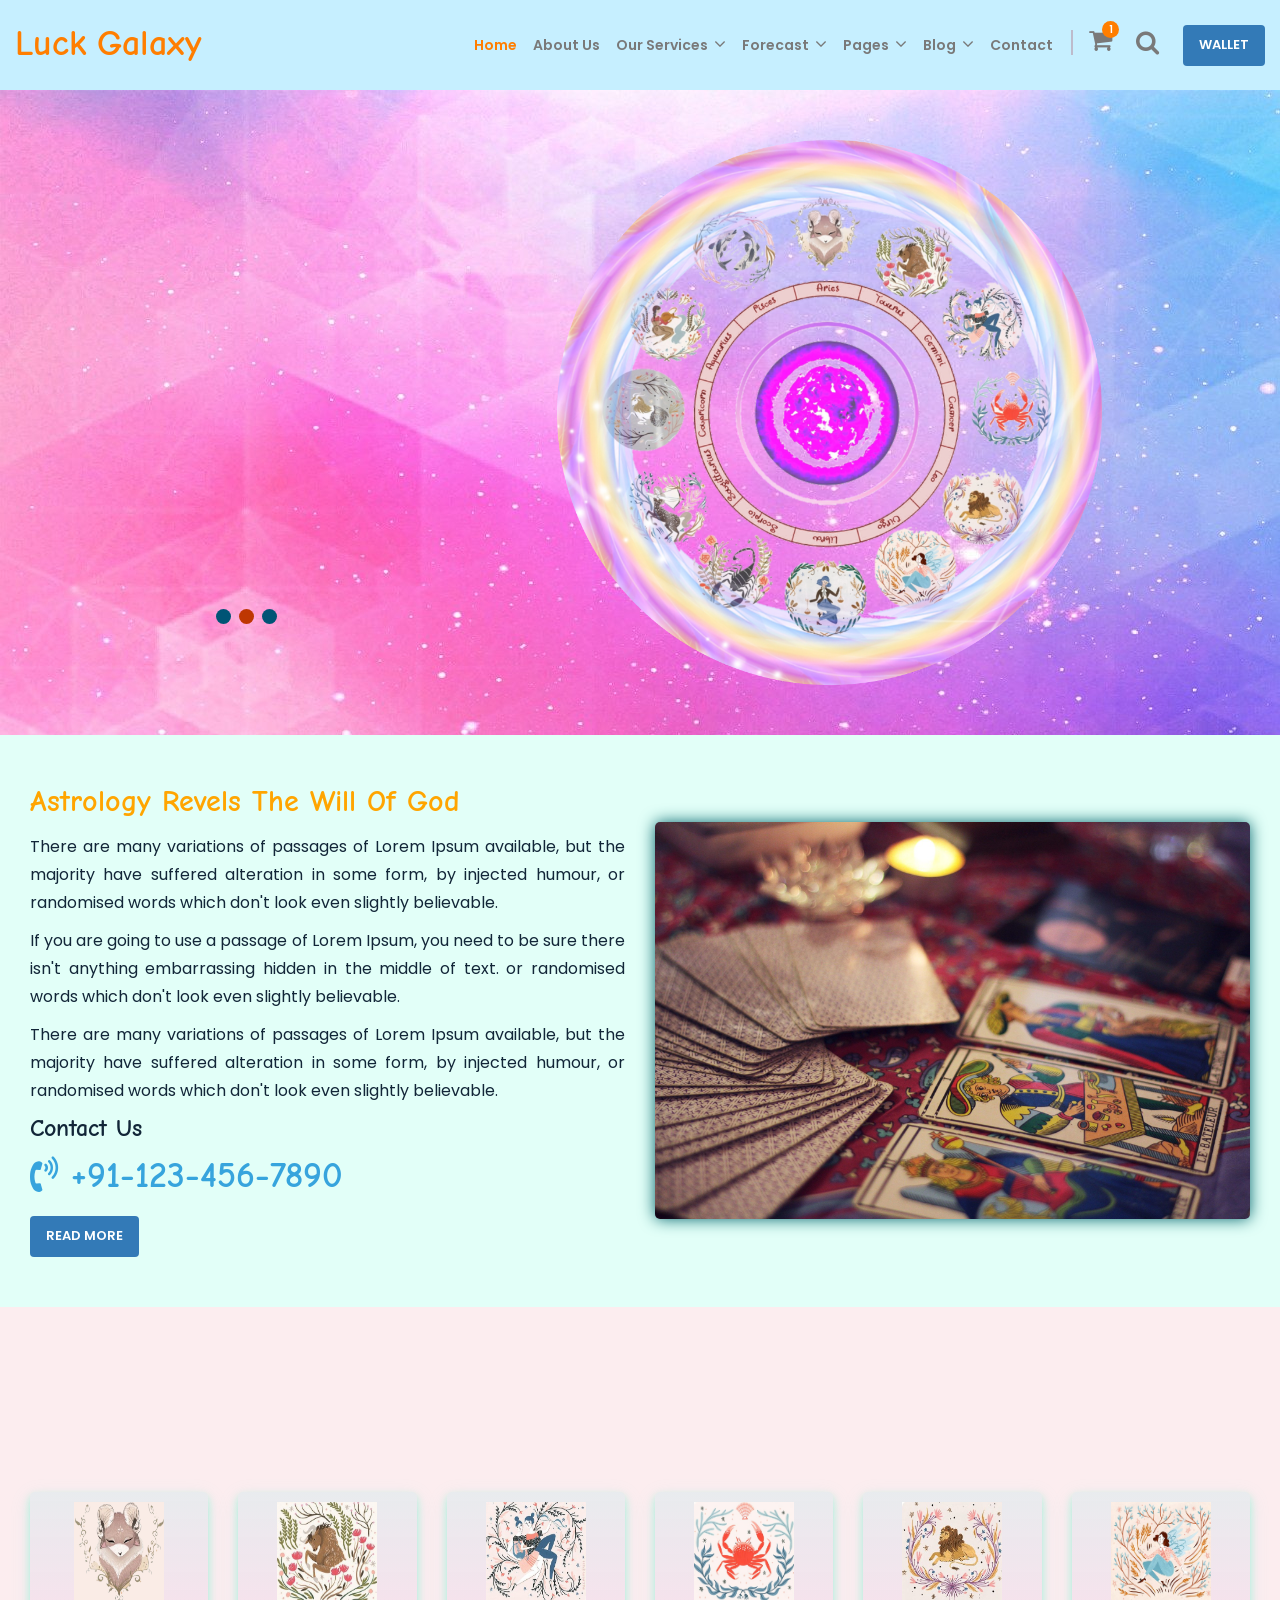
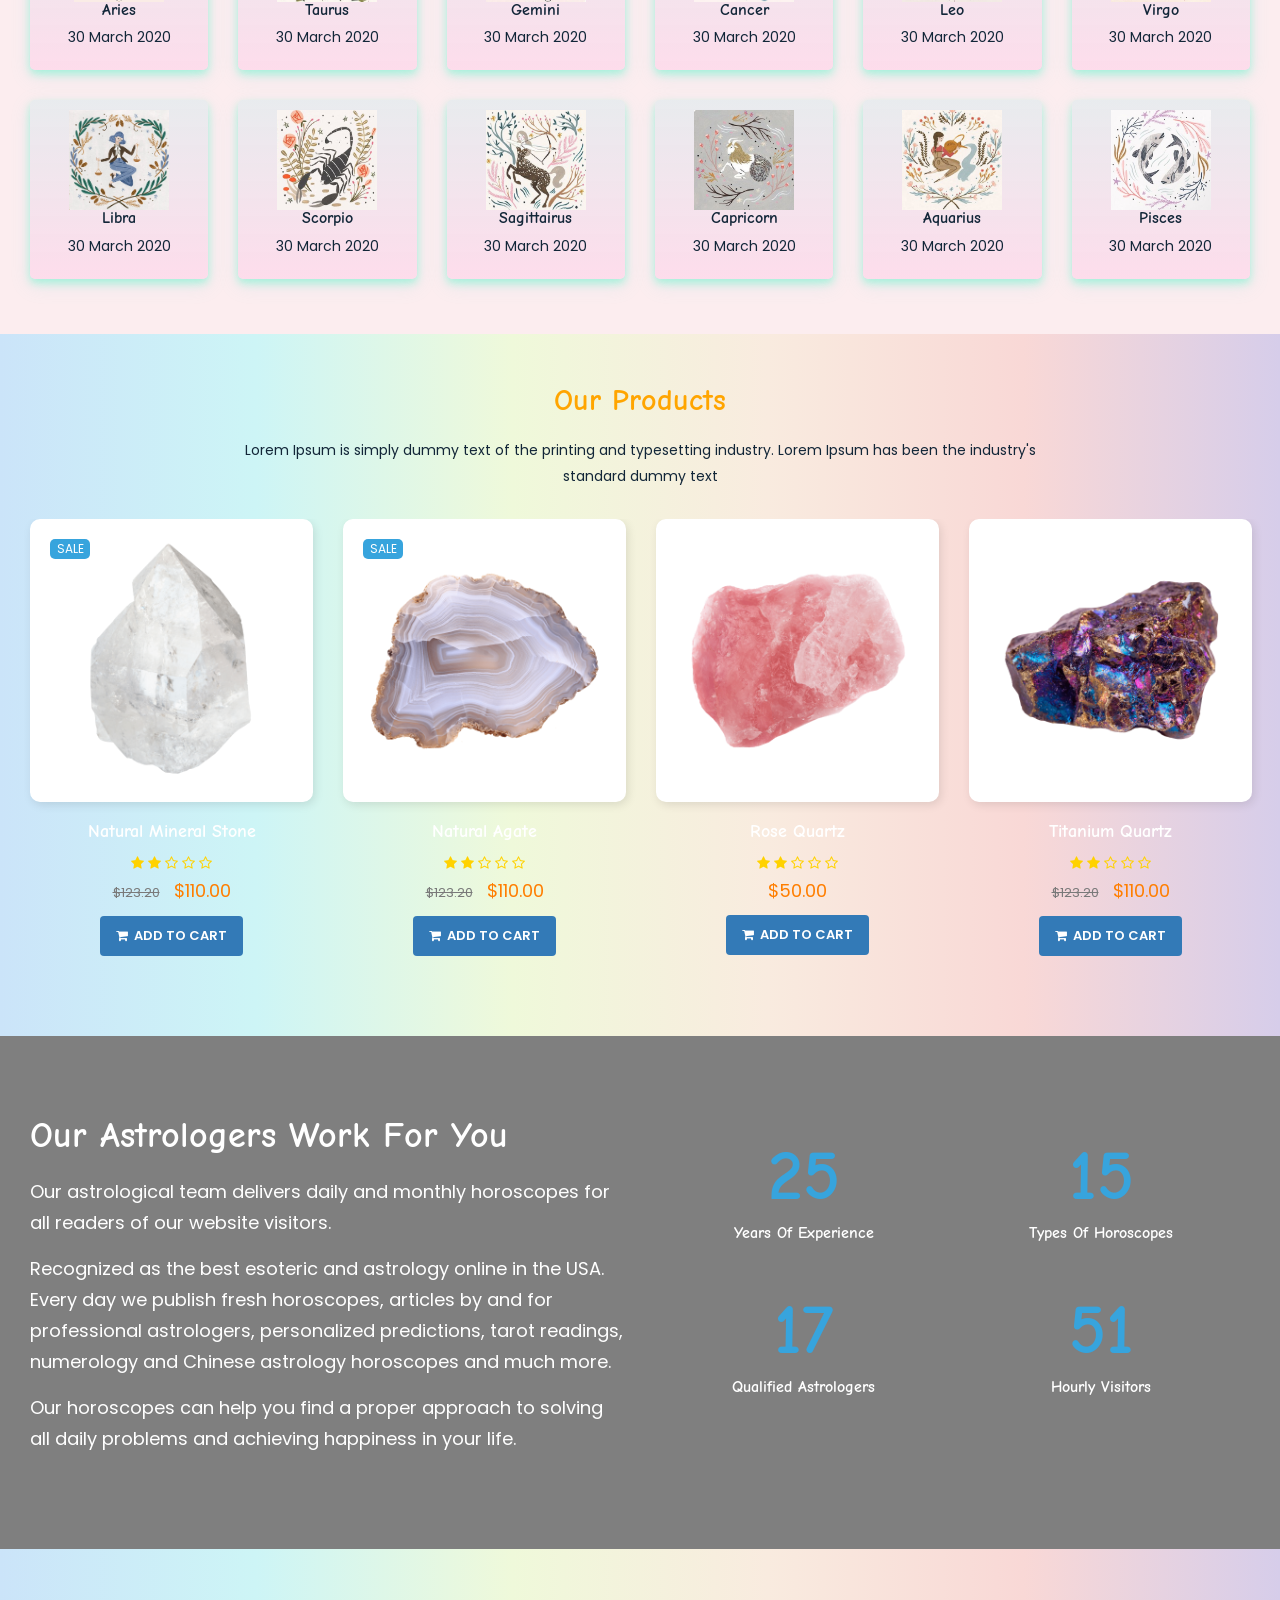
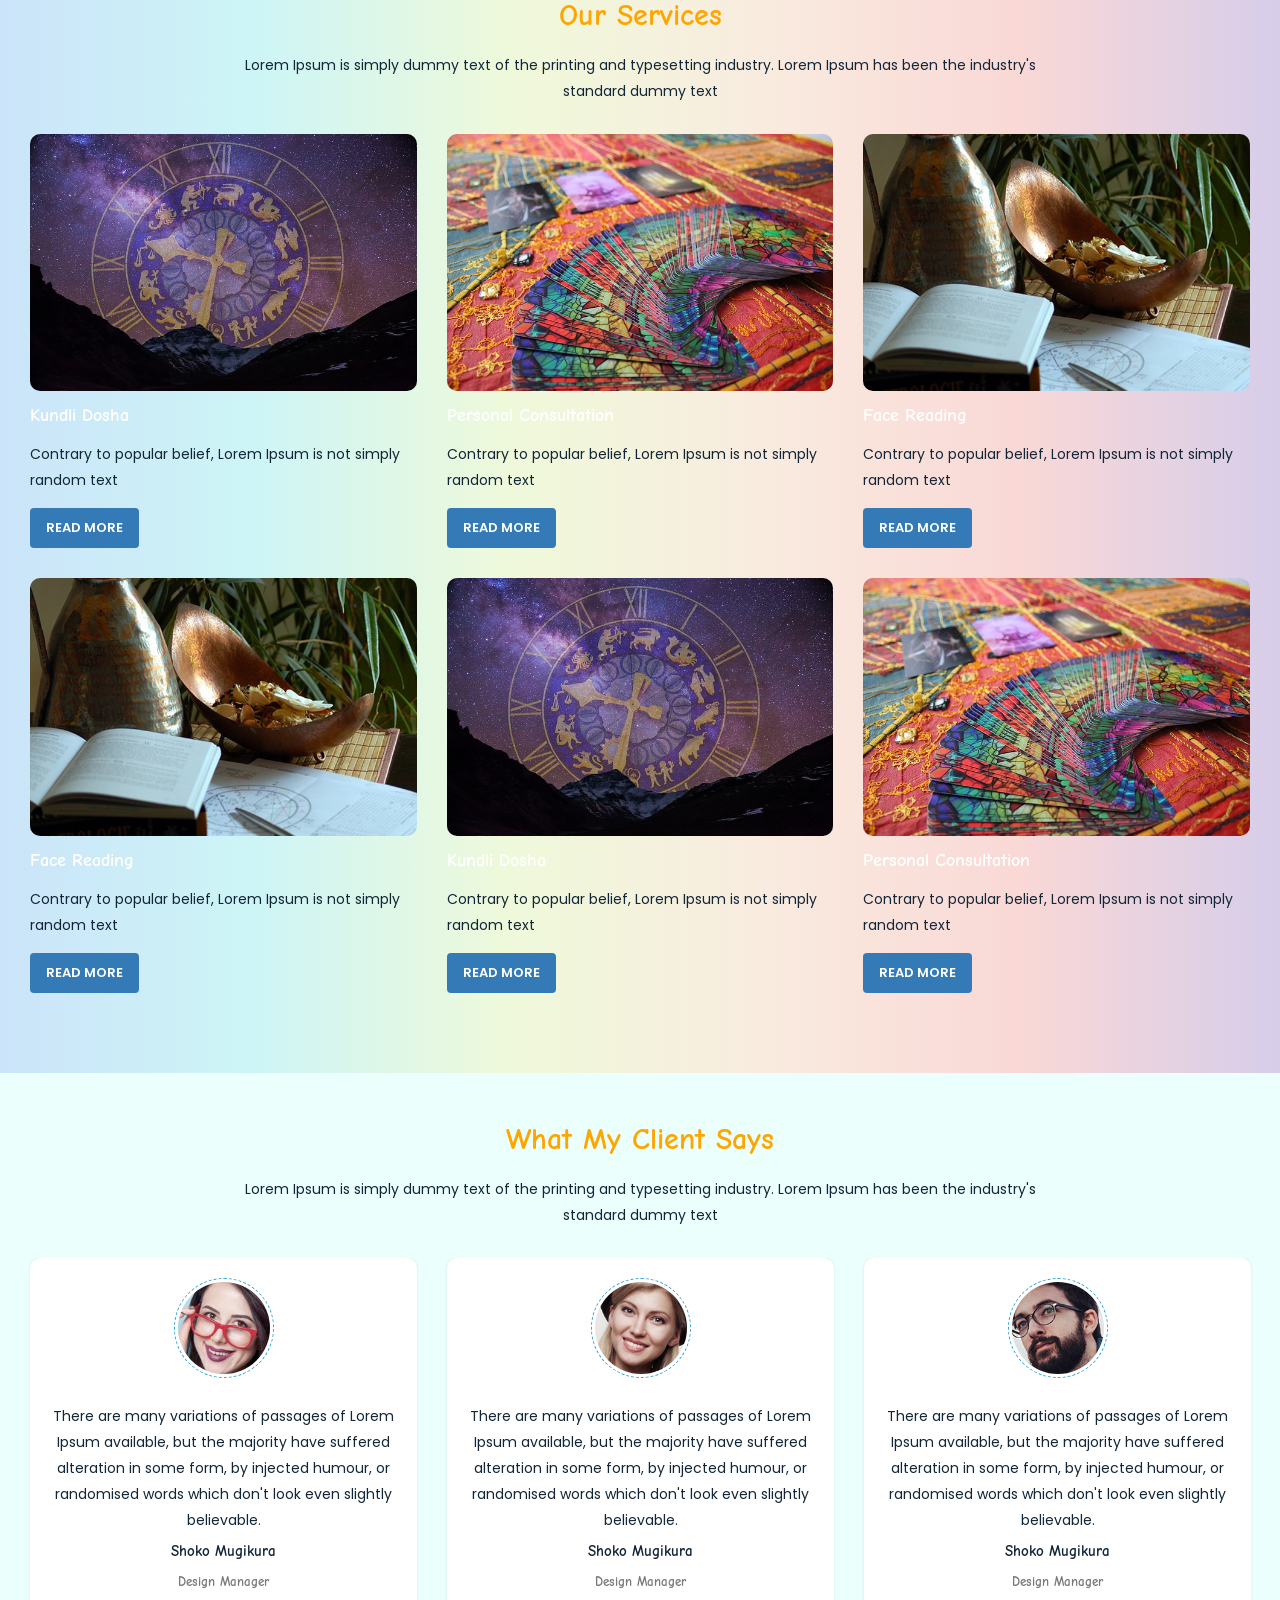
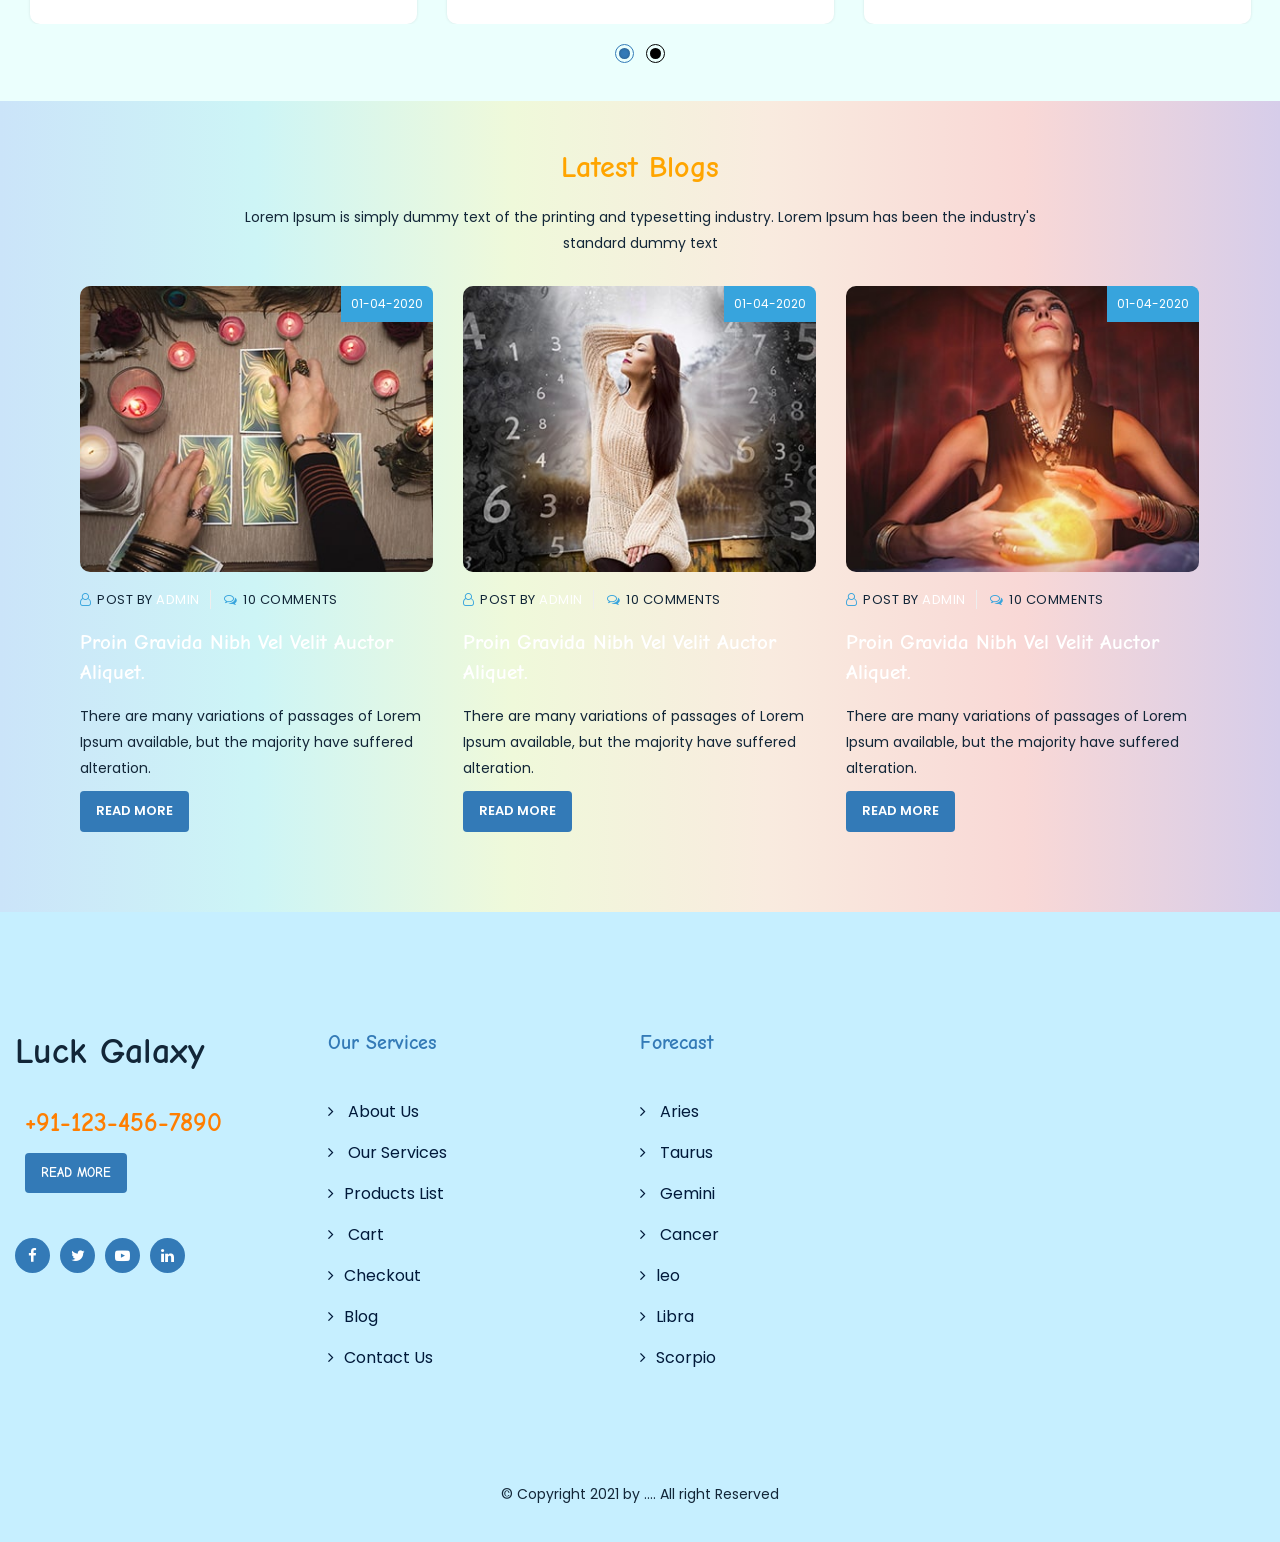
==== commit 1cae4ffc: "Luck Galaxy" ====
--- a/index.html
+++ b/index.html
@@ -353,10 +353,10 @@
 <!-- Side bar calling -->
 <nav class="social">
 	<ul>
-		<li><a href="https://twitter.com/gian_michelle">Chat <img src="assets/image/call.png" style="width: 10px; height: 10px;" alt=""></a></li>
-		<li><a href="https://facebook.com/">Call</i></a></li>
-		<li><a href="http://dribbble.com/gian_michelle">Video Call</i></a></li>
-		<li><a href="http://behance.net/gianm">Email</i></a></li>
+		<li><a href="#">Chat <img src="assets/image/call.png" style="width: 22px; height: 22px;" alt=""></a></li>
+		<li><a href="#">Call <img src="assets/image/chat.png" style="width: 22px; height: 22px;" alt=""></a></li>
+		<li><a href="#">Video <img src="assets/image/video.png" style="width: 22px; height: 22px;" alt=""></i></a></li>
+		<li><a href="#">Email <img src="assets/image/mail.png"  style="width: 22px; height: 22px;" alt=""></i></a></li>
 	</ul>
 </nav>
 
--- a/assets/css/style.css
+++ b/assets/css/style.css
@@ -3258,7 +3258,7 @@
   .social ul li {
     display: block;
     margin: 5px;
-    background: rgba(0, 0, 0, 0.36);
+    background:linear-gradient(180deg, #ade9ec, #ffb5e5);
     width: 300px;
     text-align: right;
     padding: 10px;
@@ -3277,12 +3277,15 @@
     -ms-transform: translate(110px, 0);
     -o-transform: translate(110px, 0);
     transform: translate(110px, 0);
-    background: rgba(255, 255, 255, 0.4);
+    background:  rgb(198, 239, 255);
   }
   .social ul li:hover a {
     color: #000;
+    text-decoration: none;
+    position: relative;
+    right: 30px;
   }
-  .social ul li:hover i {
+  /* .social ul li:hover i {
     color: #fff;
     background: red;
     -webkit-transform: rotate(360deg);
@@ -3295,7 +3298,7 @@
     -ms-transition: all 1s;
     -o-transition: all 1s;
     transition: all 1s;
-  }
+  } */
   .social ul li i {
     margin-left: 10px;
     color: #000;
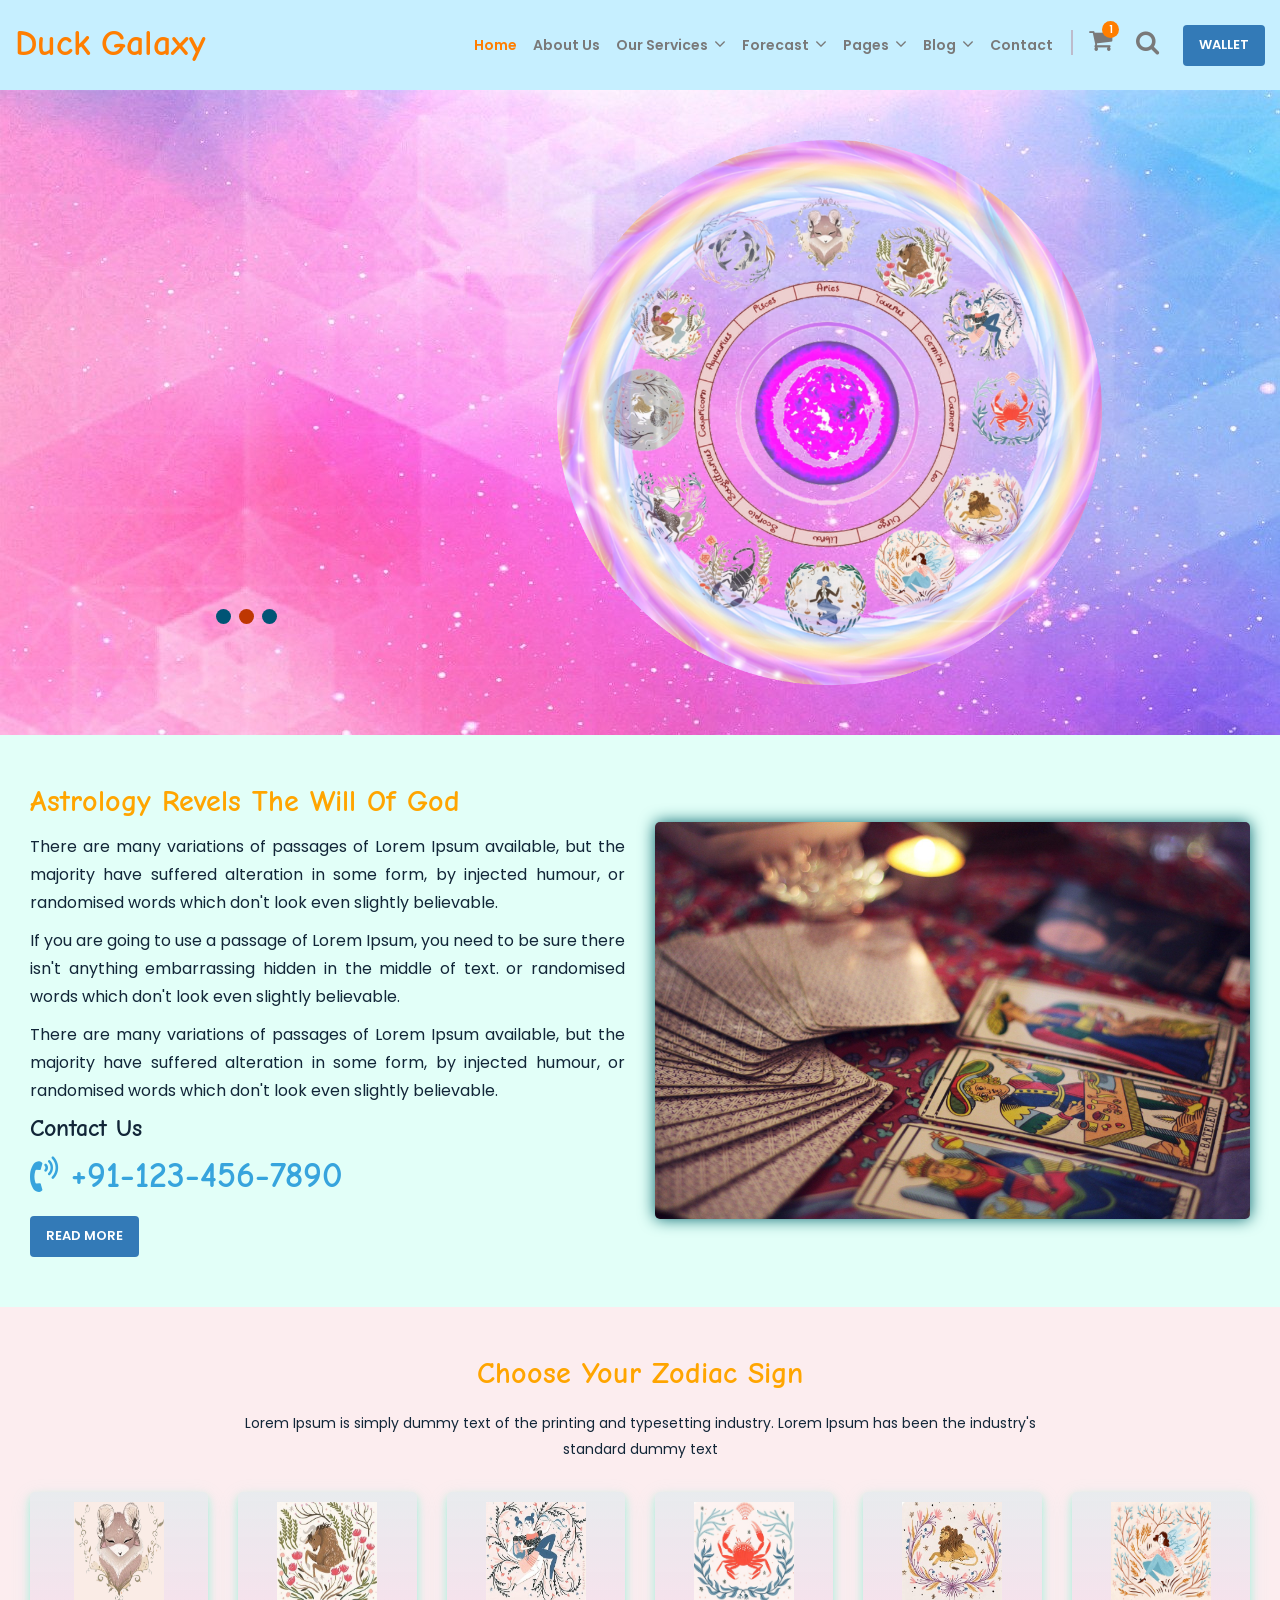
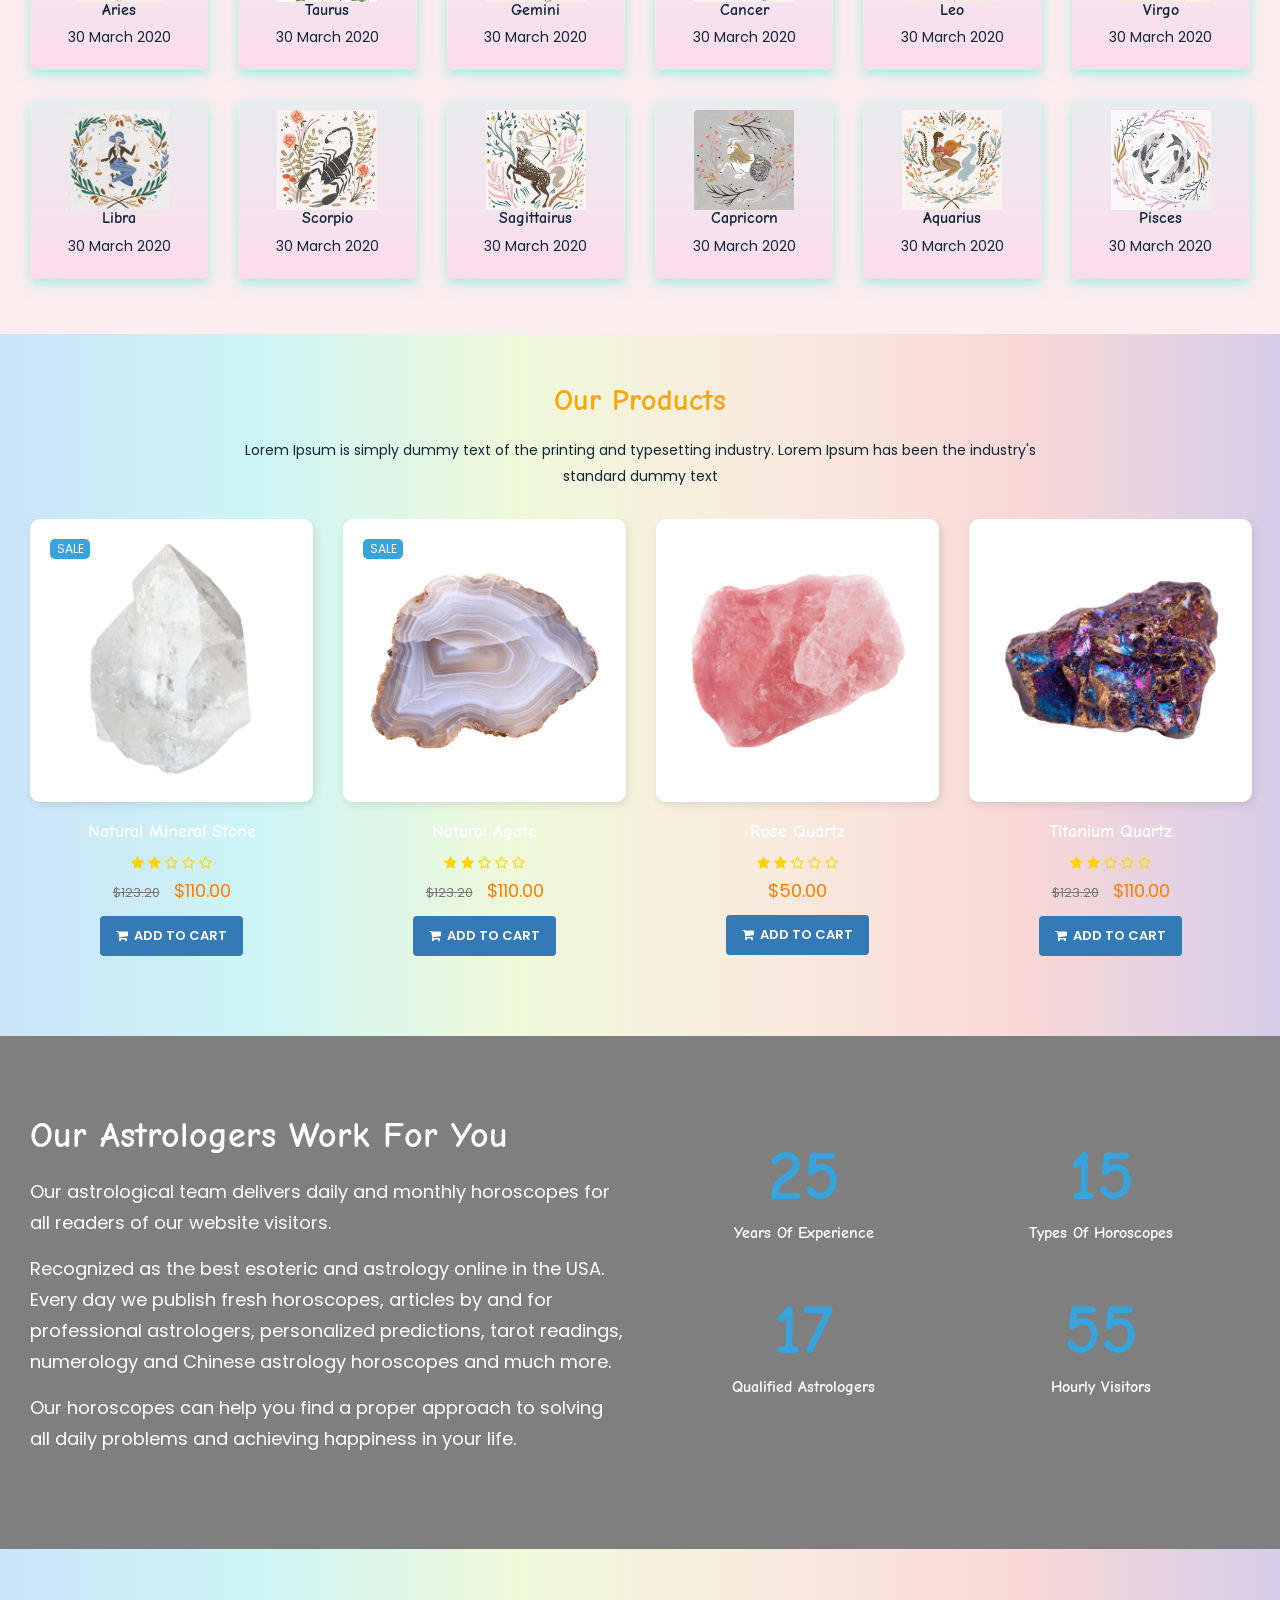
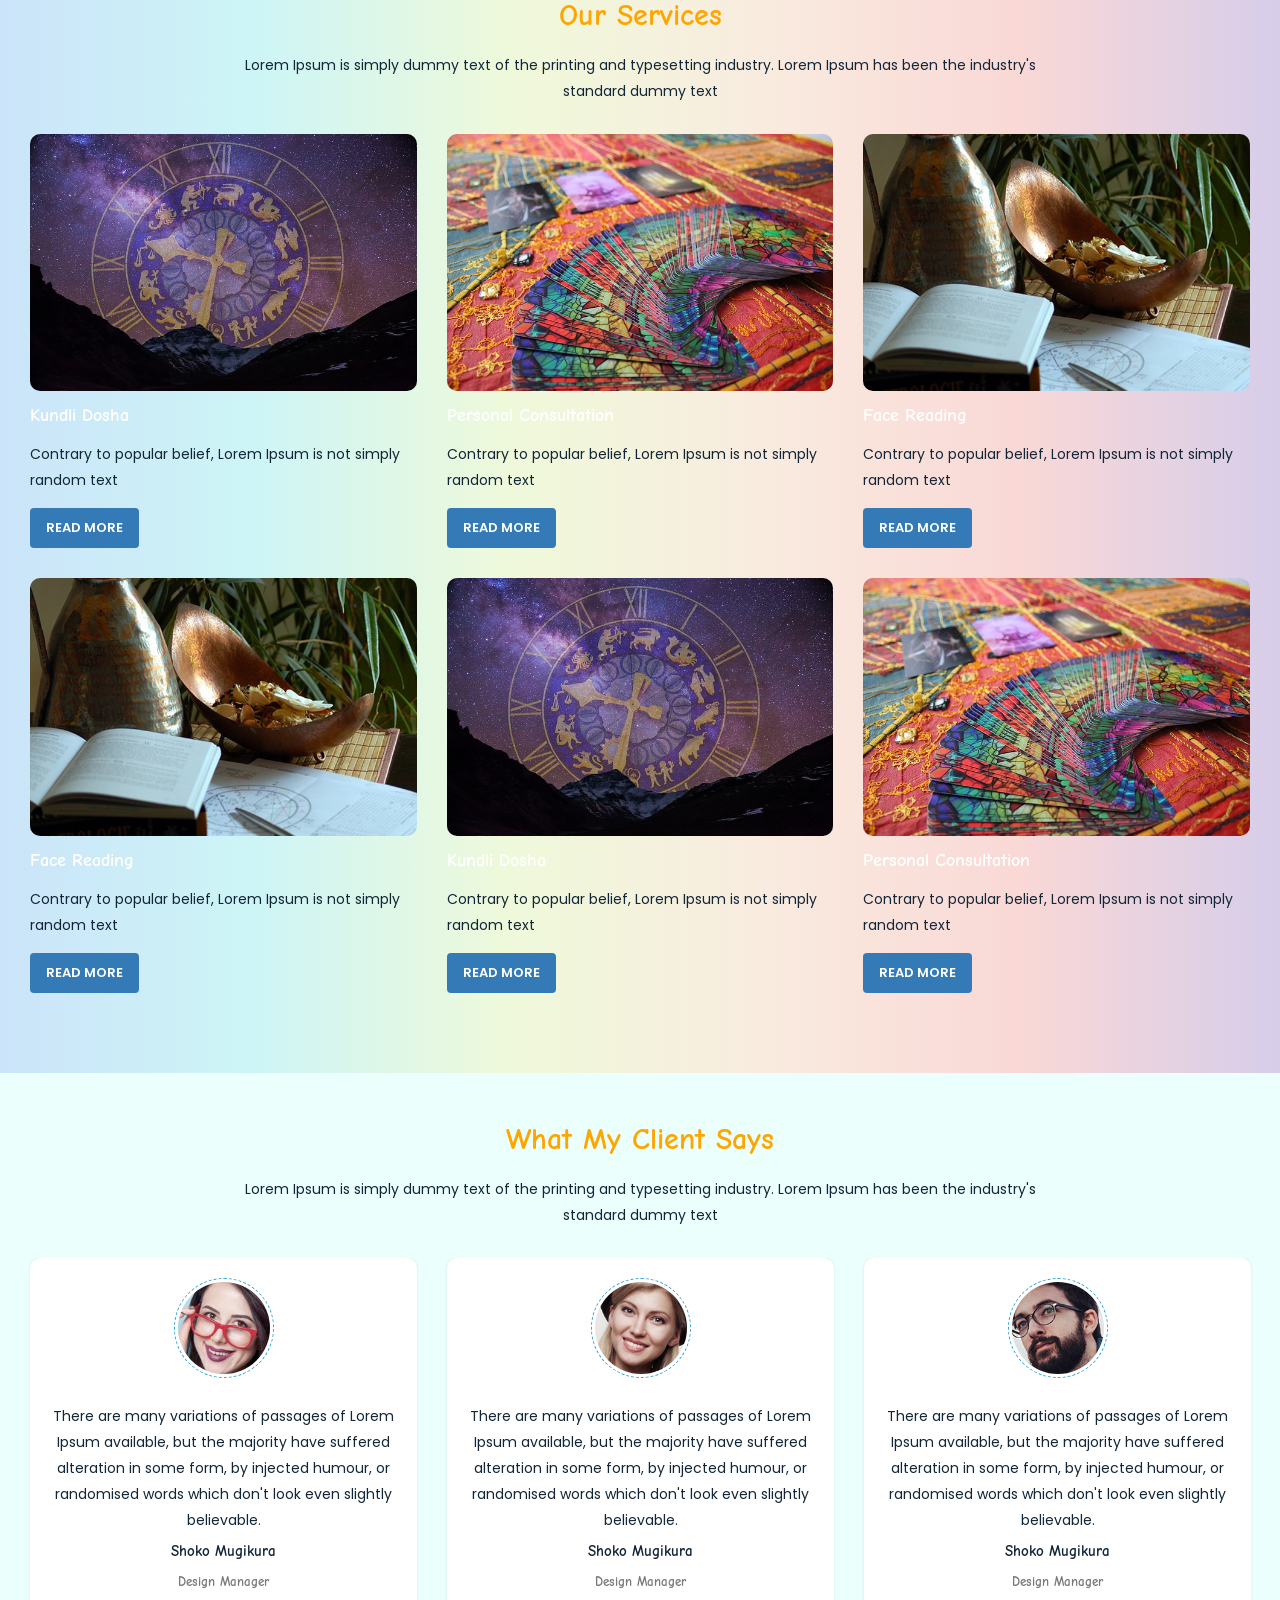
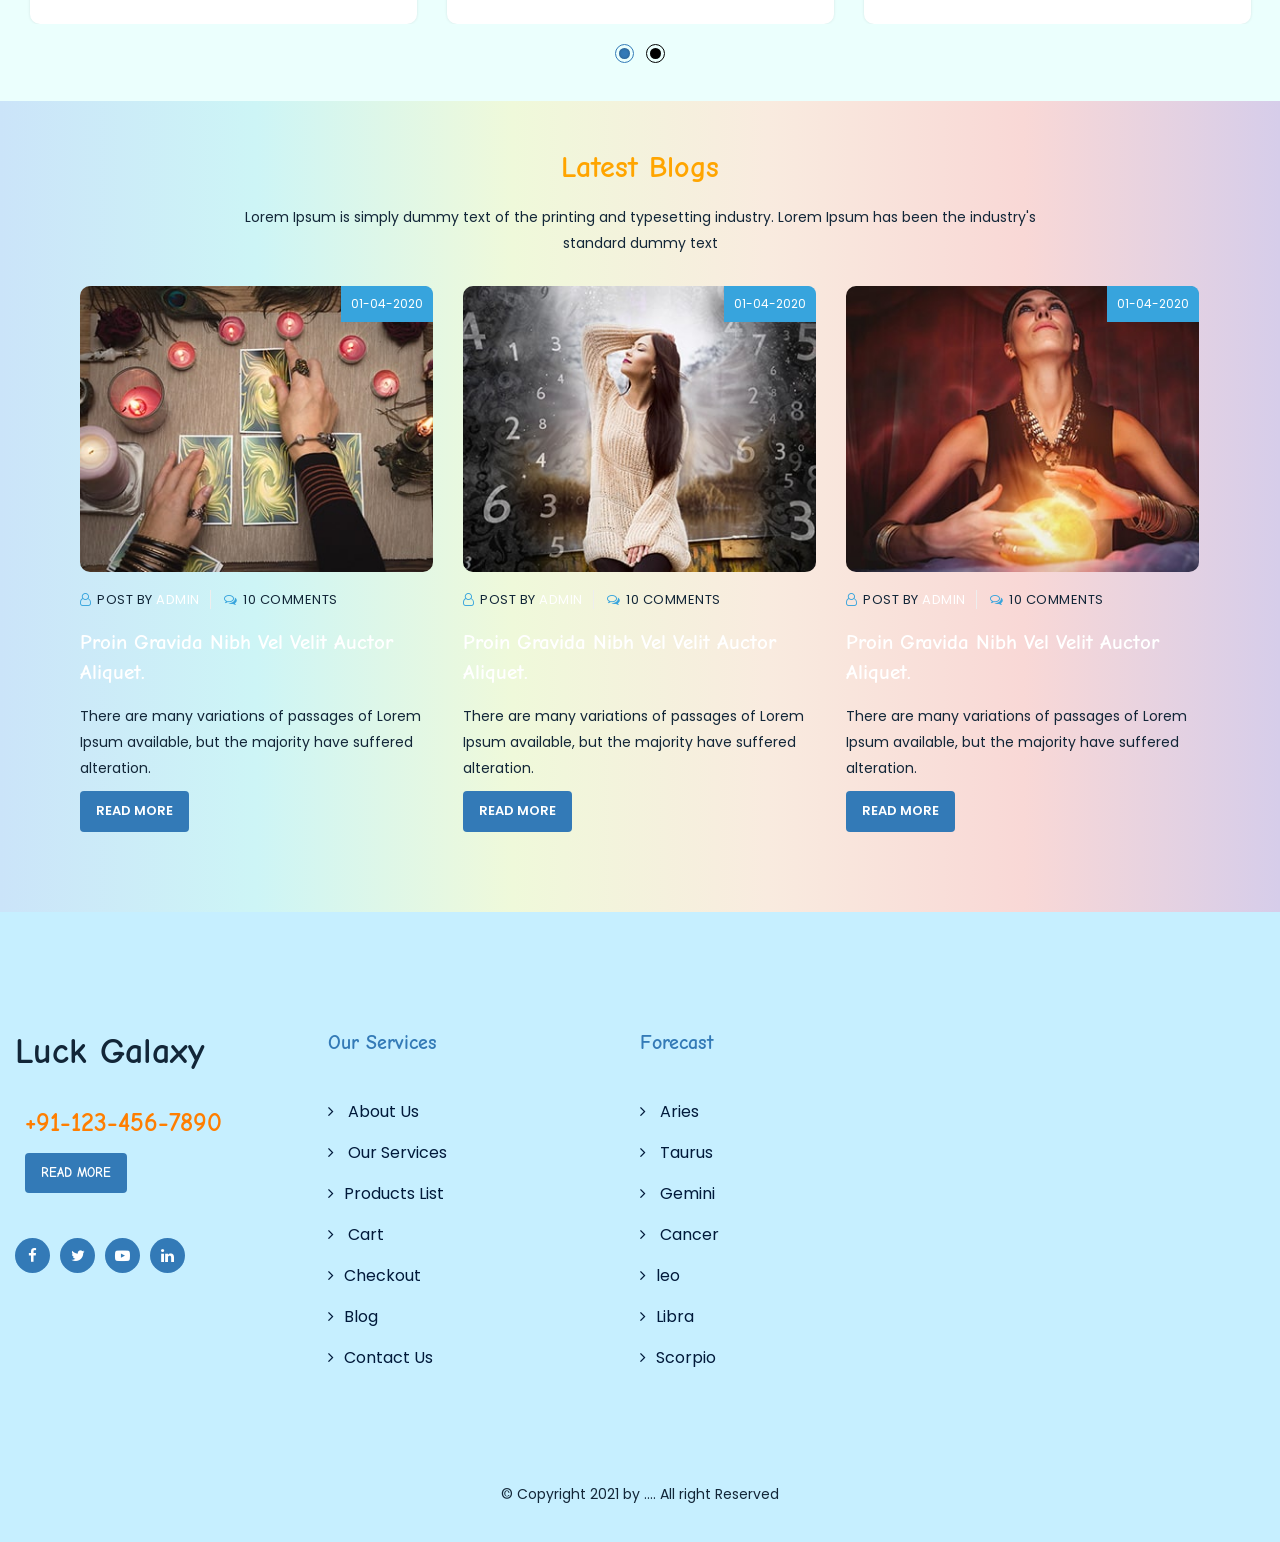
==== commit 65f2e633: "Update index.html" ====
--- a/index.html
+++ b/index.html
@@ -239,7 +239,7 @@
 						<nav class="navbar navbar-expand-md navbar-light">
 							<a class="navbar-brand" href="index.html">
 								<!-- <img src="assets/image/logo/logo.png" alt="logo"> -->
-								<h1 style="color: #ff7e00; padding-right: 10px;" >Luck</h1>
+								<h1 style="color: #ff7e00; padding-right: 10px;" >duck</h1>
 								<h1 style="color:#ff7e00;" >Galaxy</h1>
 							</a>
 
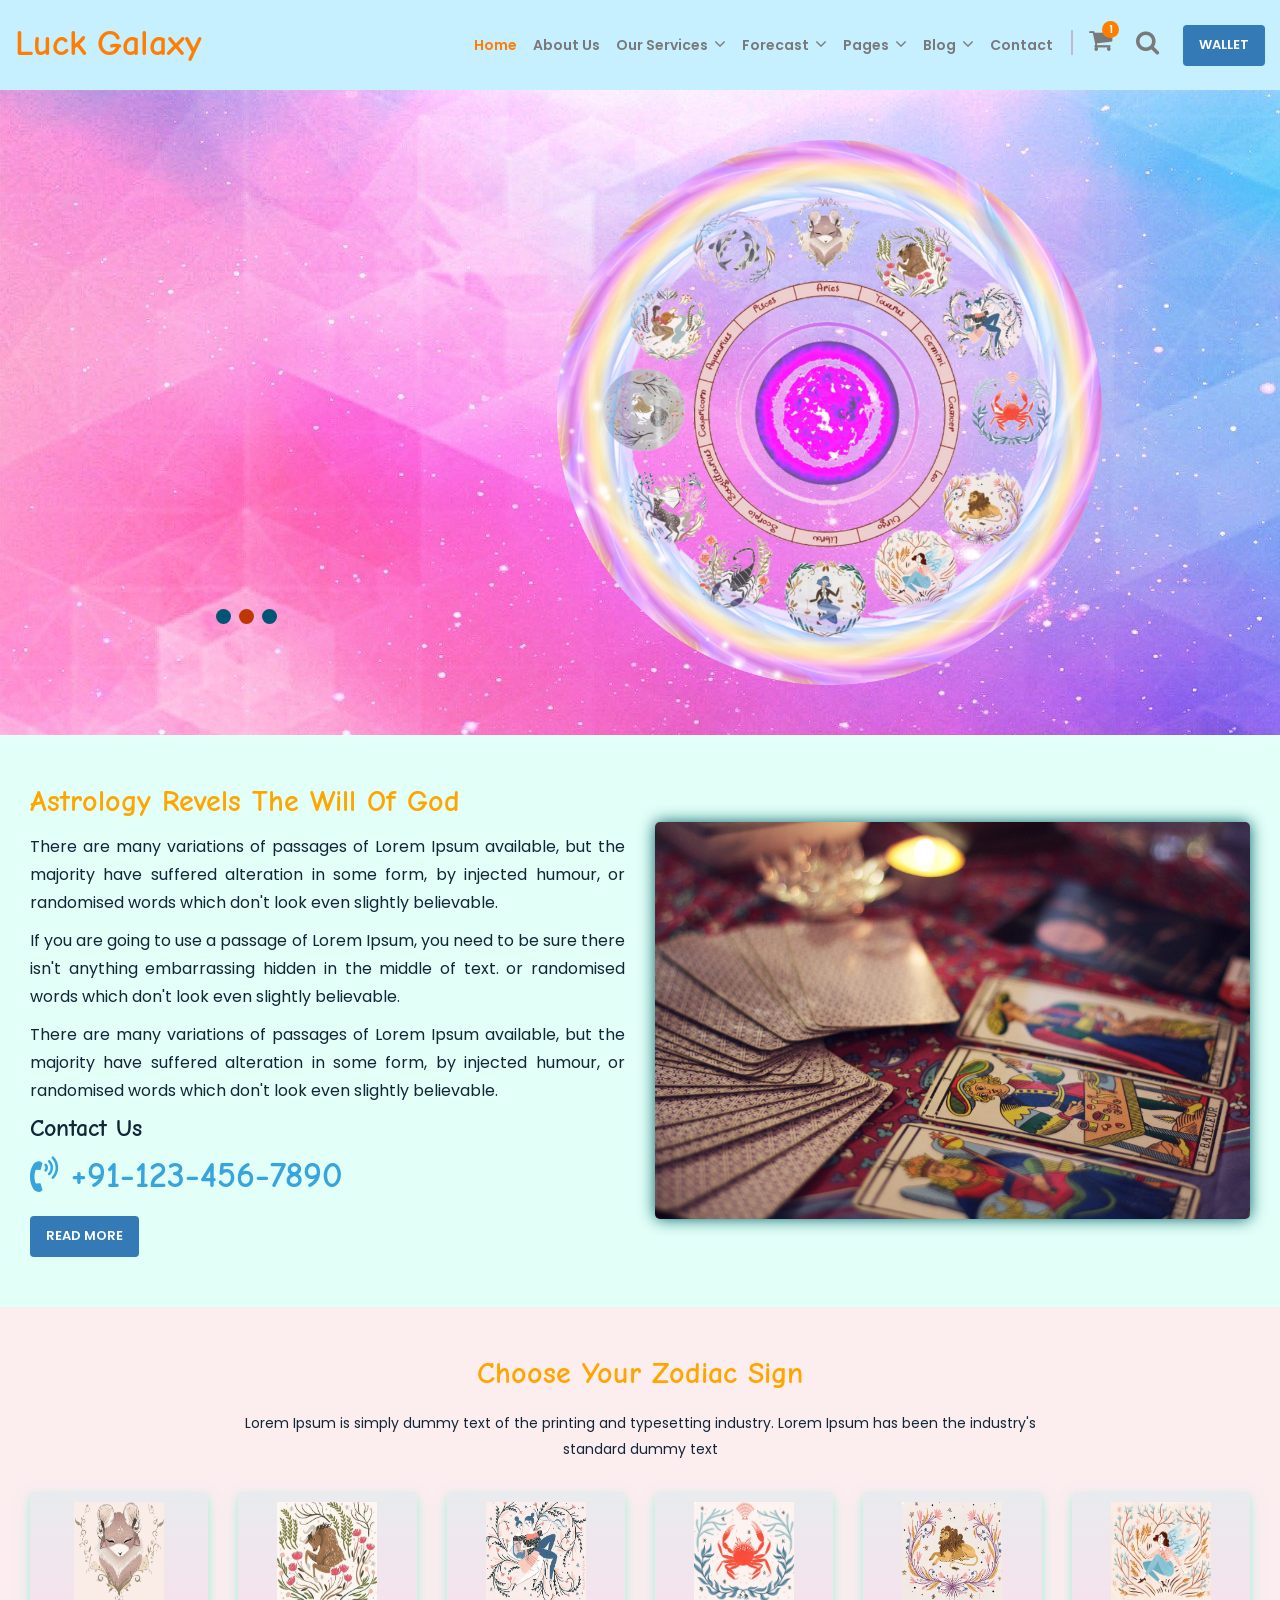
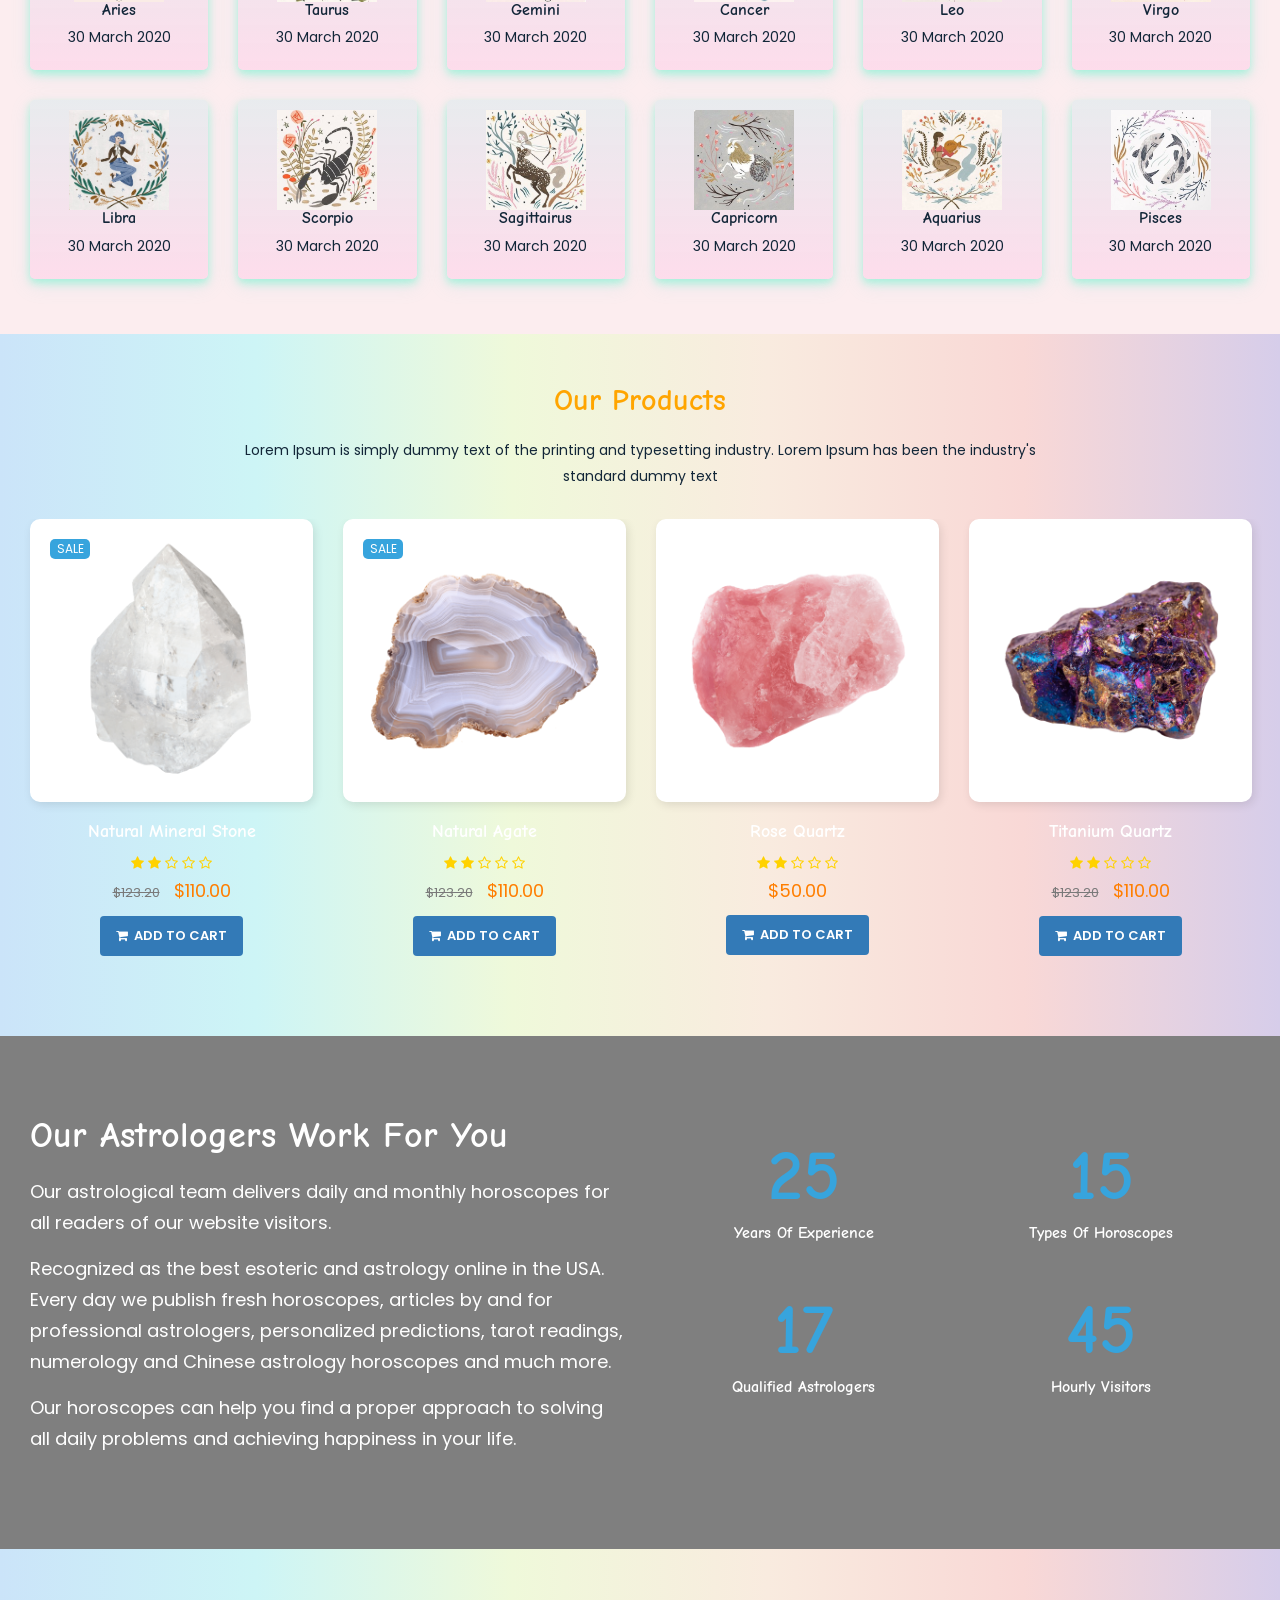
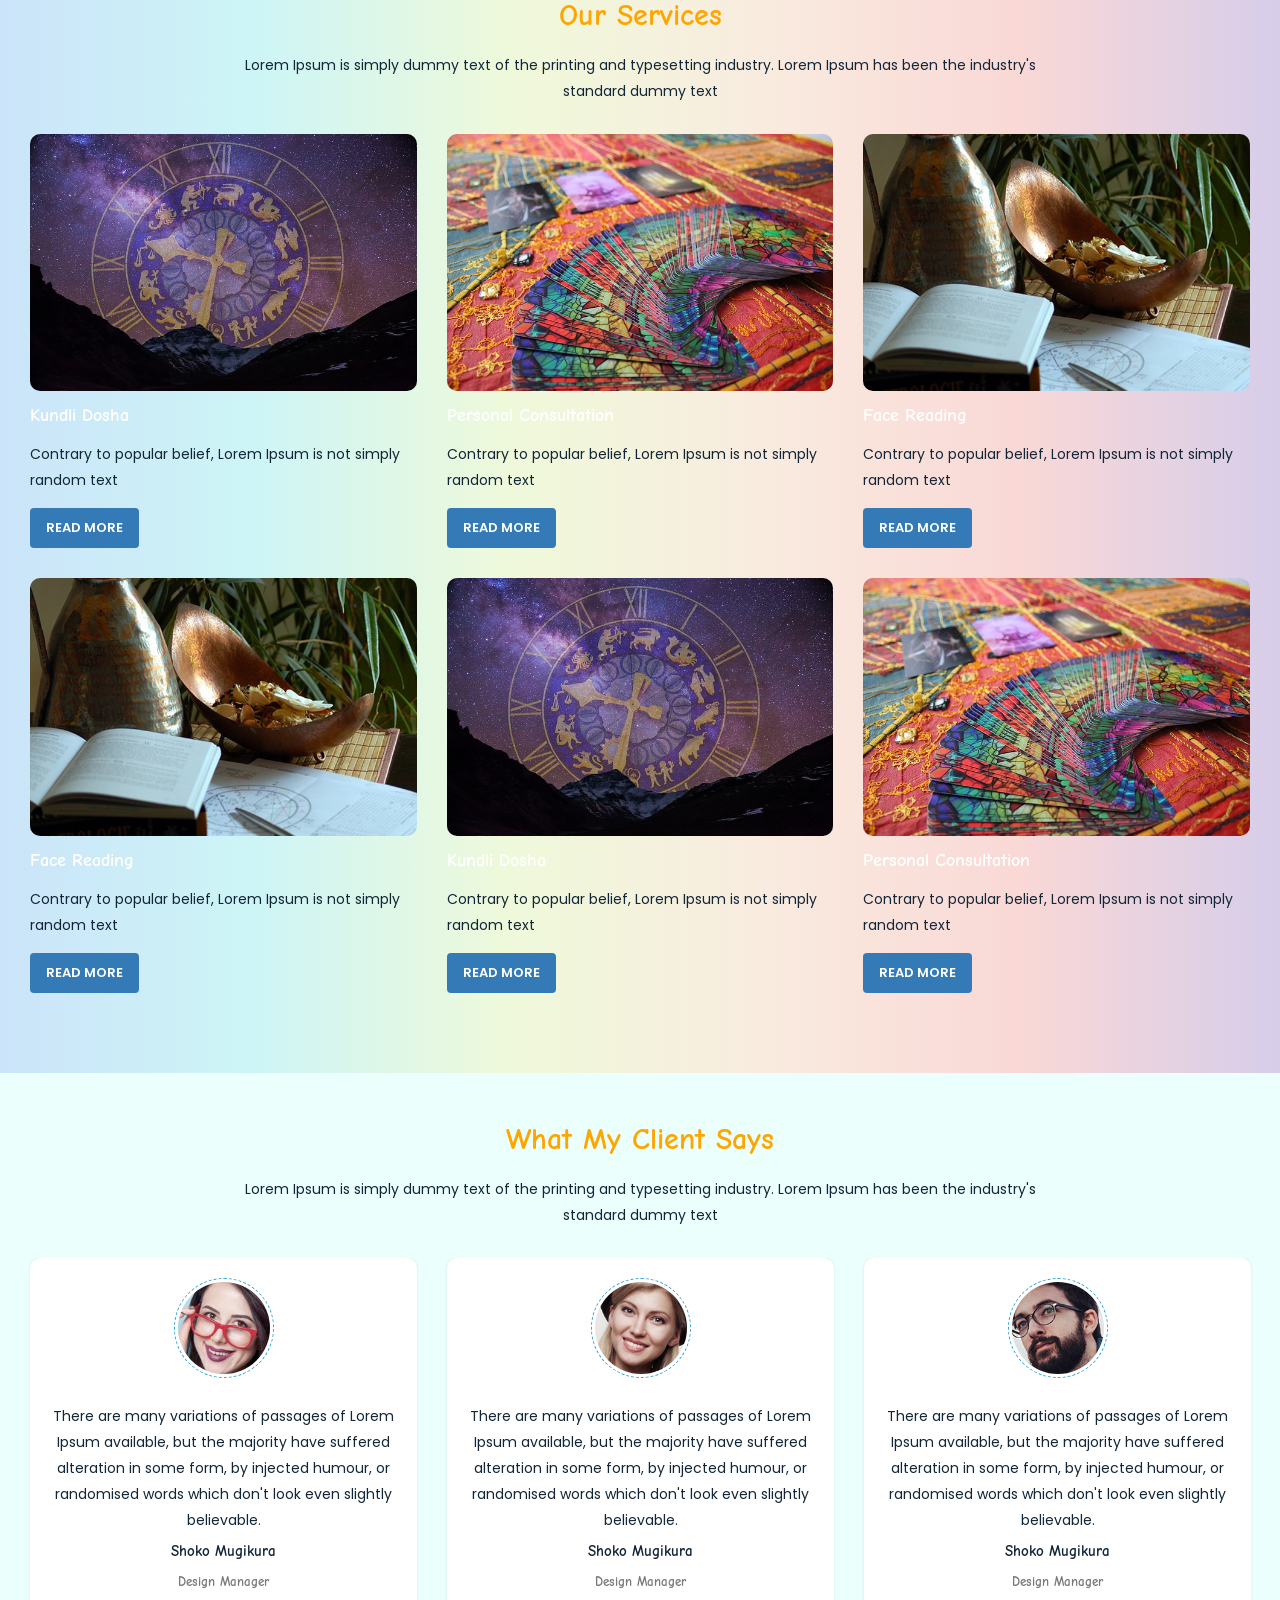
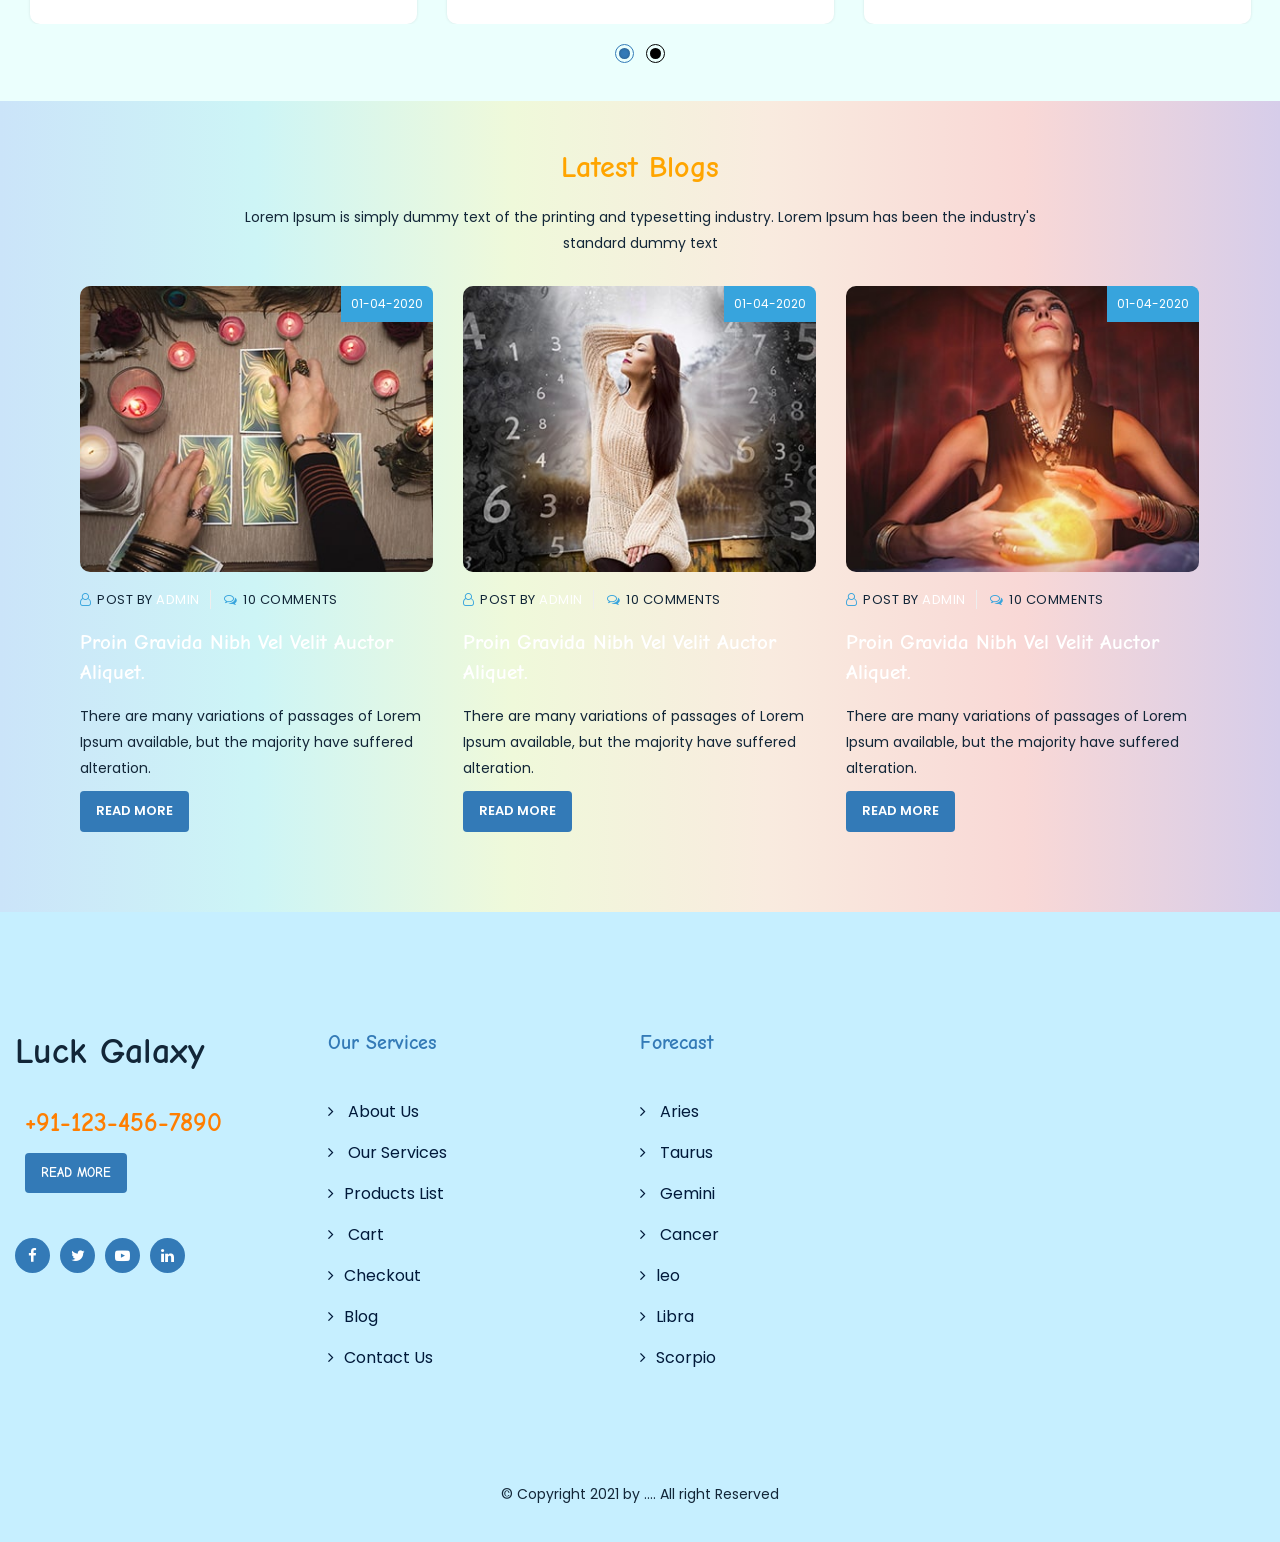
==== commit 920a0b72: "Update index.html" ====
--- a/index.html
+++ b/index.html
@@ -239,7 +239,7 @@
 						<nav class="navbar navbar-expand-md navbar-light">
 							<a class="navbar-brand" href="index.html">
 								<!-- <img src="assets/image/logo/logo.png" alt="logo"> -->
-								<h1 style="color: #ff7e00; padding-right: 10px;" >duck</h1>
+								<h1 style="color: #ff7e00; padding-right: 10px;" >Luck</h1>
 								<h1 style="color:#ff7e00;" >Galaxy</h1>
 							</a>
 
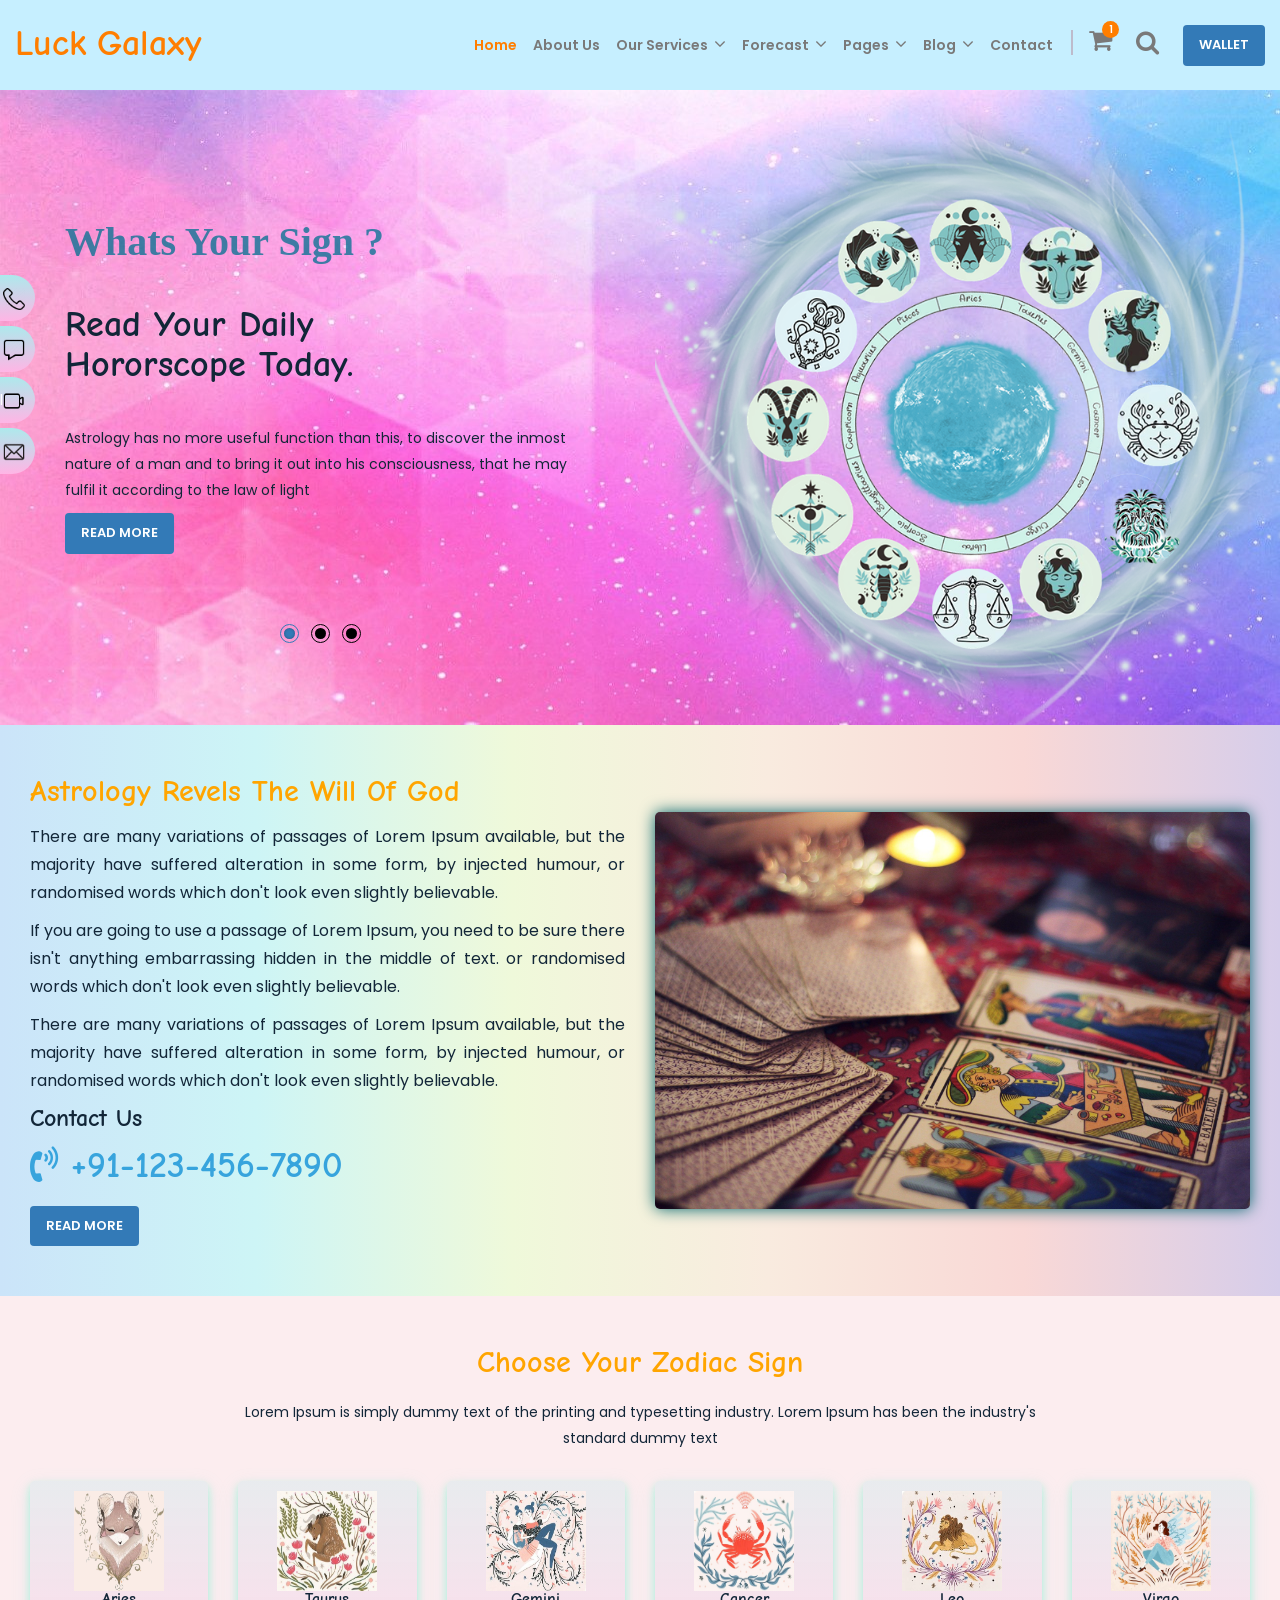
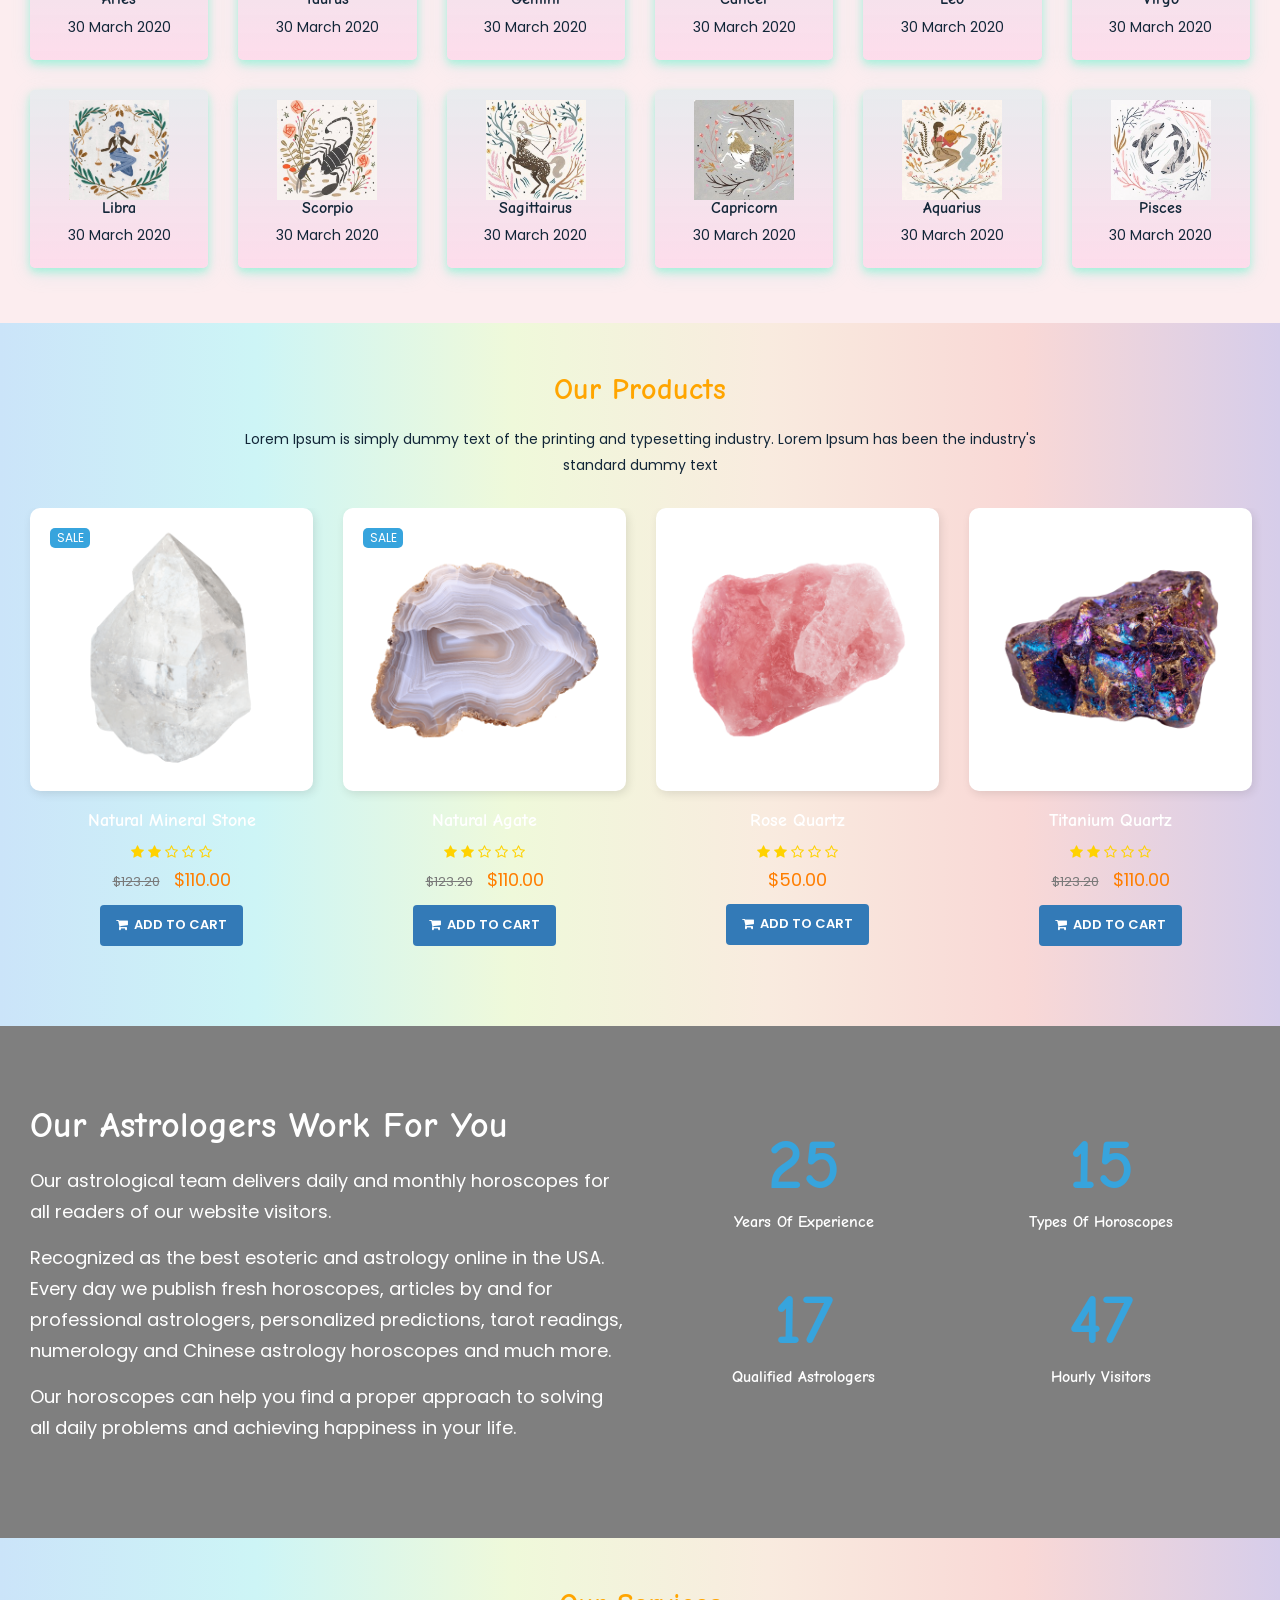
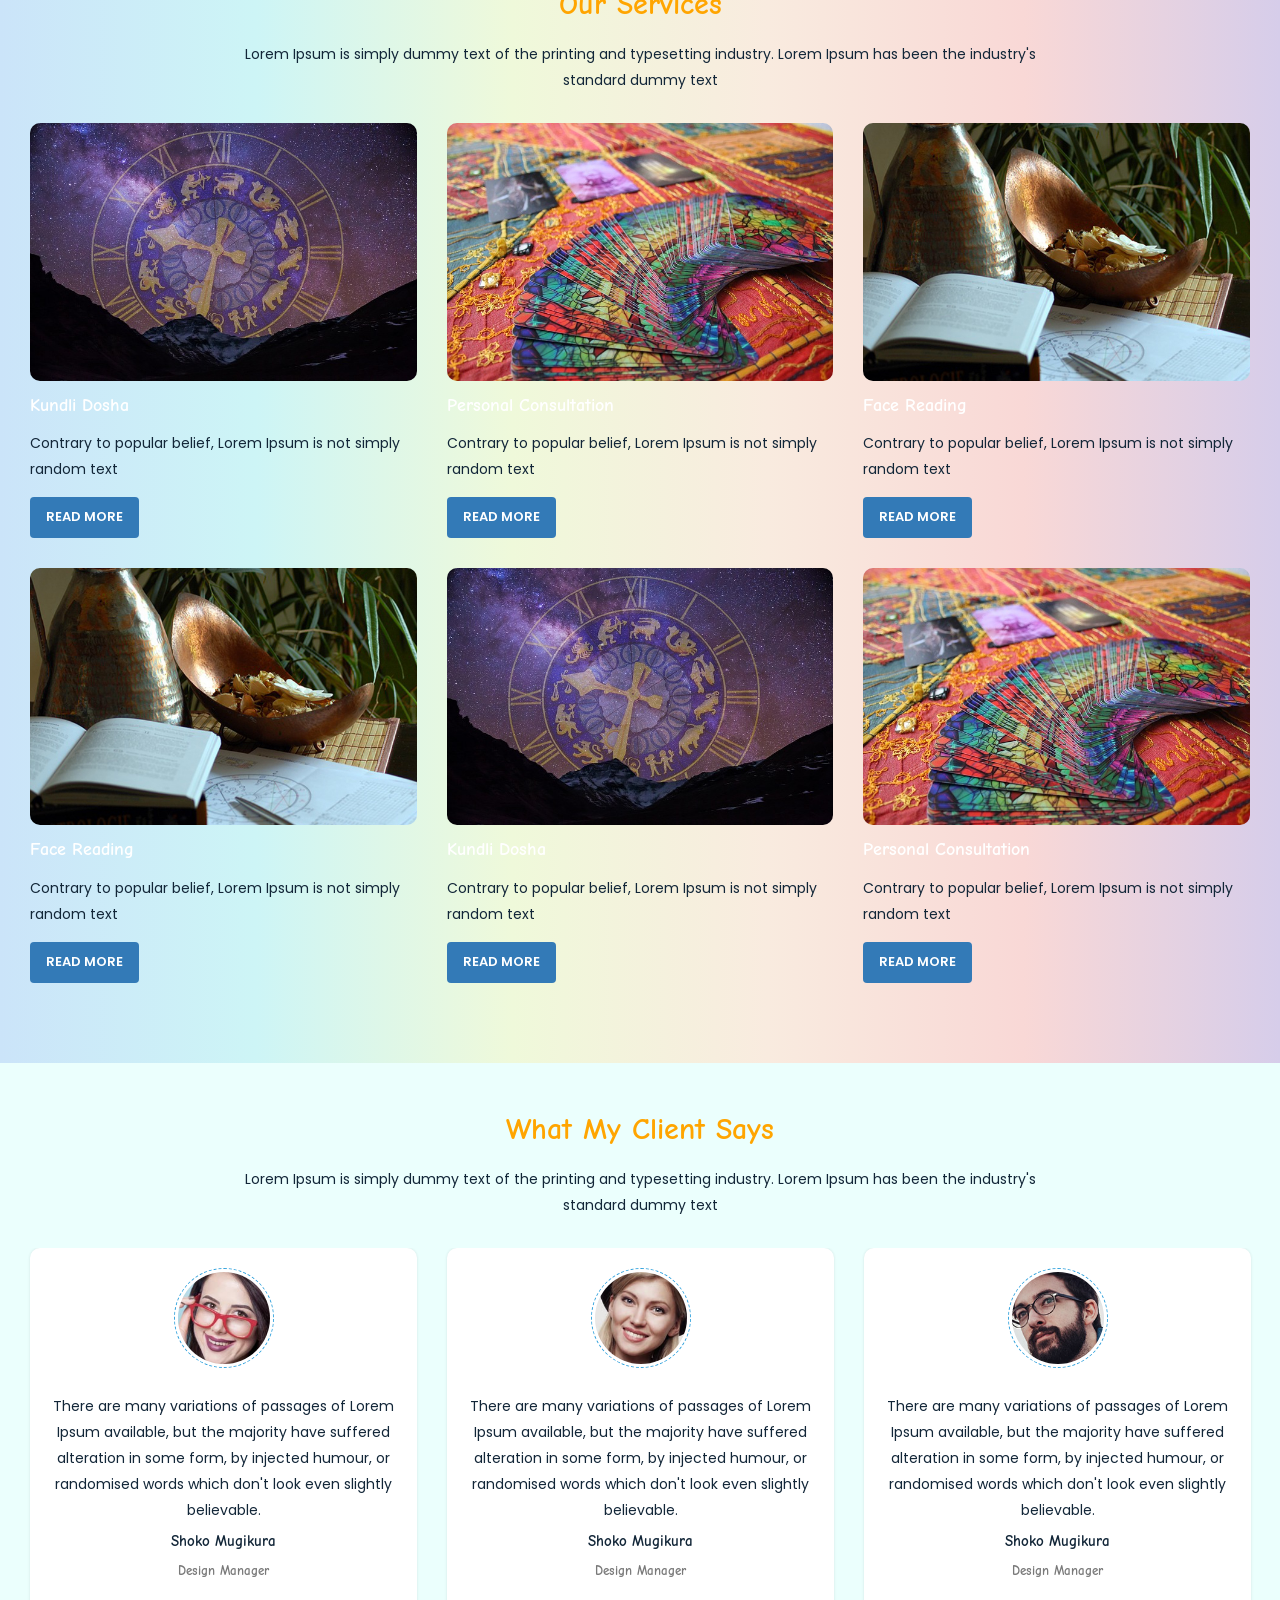
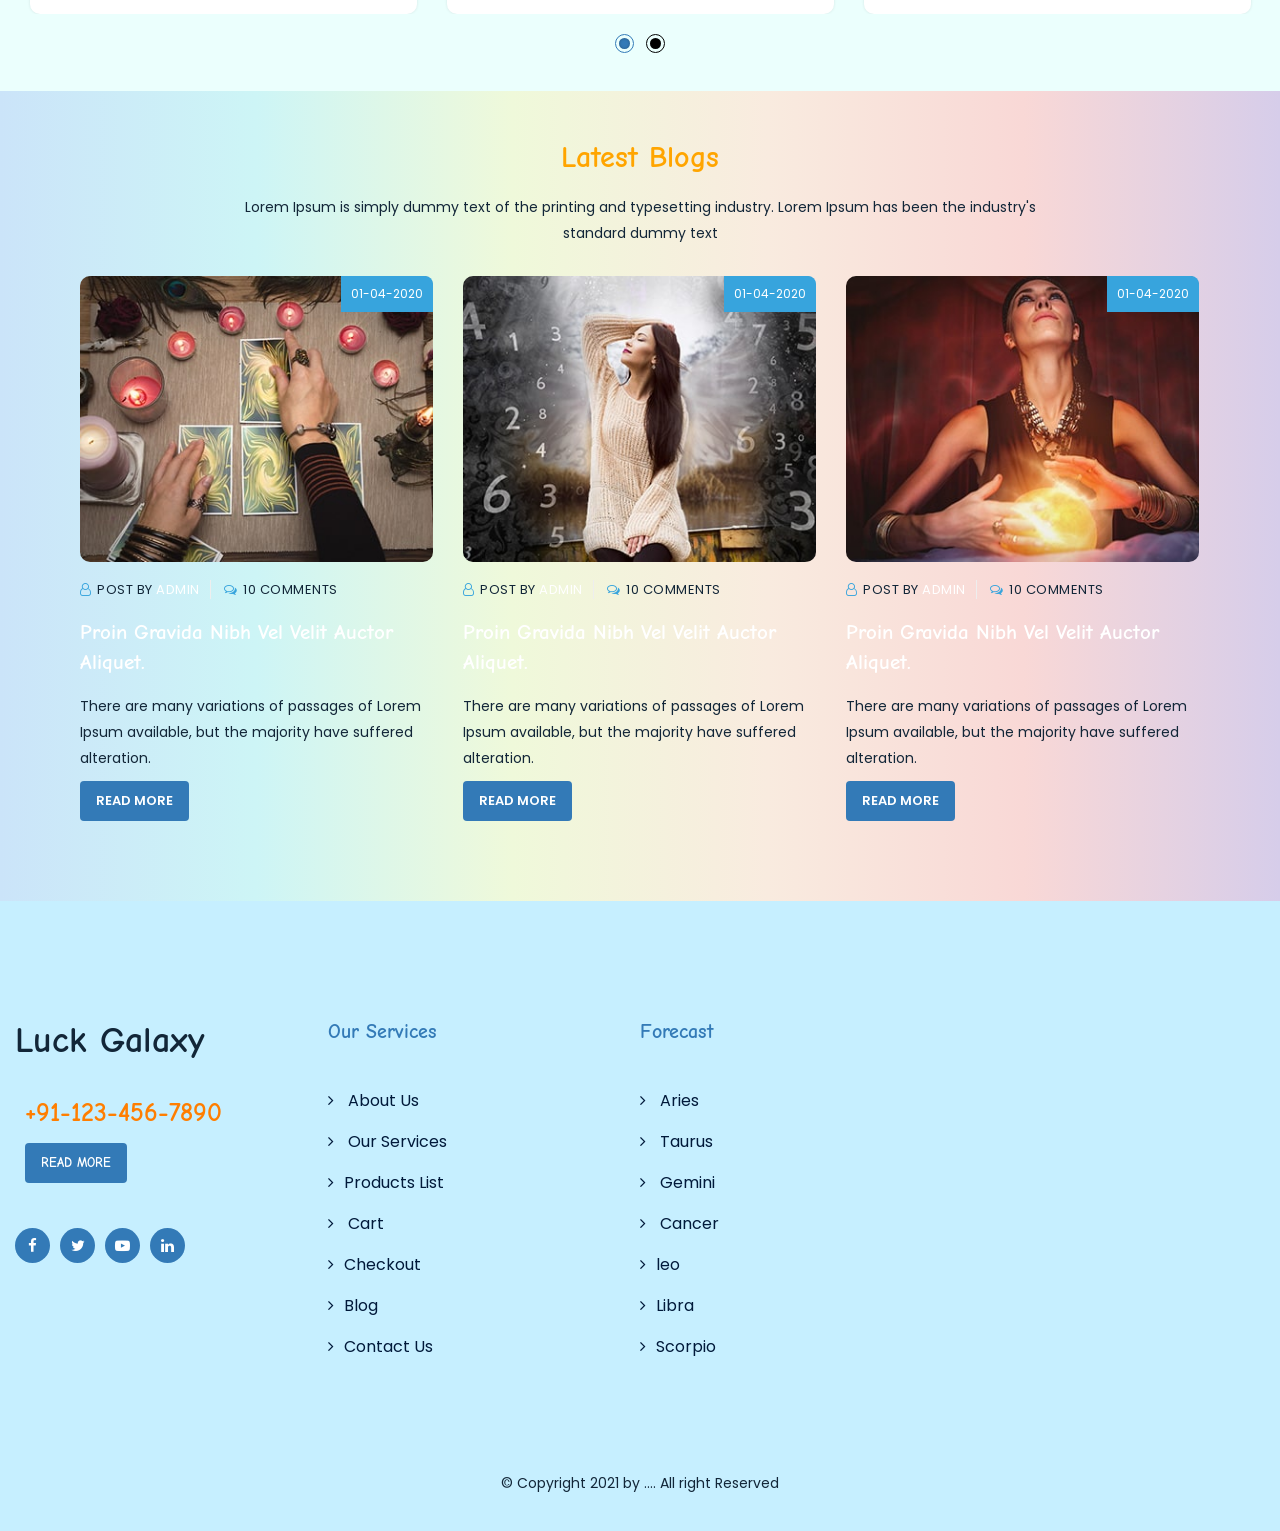
==== commit 2b8ad7c9: "new" ====
--- a/index.html
+++ b/index.html
@@ -351,64 +351,52 @@
 <!-- Header End -->
 <!-- silder -->
 <!-- Side bar calling -->
-<nav class="social">
-	<ul>
-		<li><a href="#">Chat <img src="assets/image/call.png" style="width: 22px; height: 22px;" alt=""></a></li>
-		<li><a href="#">Call <img src="assets/image/chat.png" style="width: 22px; height: 22px;" alt=""></a></li>
-		<li><a href="#">Video <img src="assets/image/video.png" style="width: 22px; height: 22px;" alt=""></i></a></li>
-		<li><a href="#">Email <img src="assets/image/mail.png"  style="width: 22px; height: 22px;" alt=""></i></a></li>
-	</ul>
-</nav>
-
-  
-
-	<div id="home-silder" class="owl-carousel owl-theme" style="background-image: url(assets/image/topbackgrd.jpg);background-repeat:no-repeat;">
-		<div class="item">
-			<div class="background-container">
-				<div class="stars">
-				</div>
+	<div style="background-image: url(assets/image/topbackgrd.jpg);background-repeat:no-repeat;">
+		
 				<div class="row">
-					<div class="col-md-4">
+					<div class="col-md-6">
 						<!-- <h1 style="color:rgba(0, 111, 144, 0.753);margin-top:80px;font-family: cursive;font-size: 40px;">Whats Your Sign ?</h1><br>
 						<h1>Read Your Daily <br> Hororscope Today.</h1>
 						<br><p>Astrology has no more useful function than this, to discover the inmost nature of a man and to bring it out into his consciousness, that he may fulfil it according to the law of light</p>
 						<a href="about_us.html" class="btn">Read More</a> -->
-						<div class="slideshow-container">
-
-							<div class="mySlides fade">
+						<div class="slideshow-container"  id="home-silder" class="owl-carousel owl-theme">
+
+							<div class="item">
+								<div class="background-container">
+									
 								<h1 style="color:rgba(0, 111, 144, 0.753);margin-top:80px;font-family: cursive;font-size: 40px;">Whats Your Sign ?</h1><br>
 								<h1>Read Your Daily <br> Hororscope Today.</h1>
 								<br><p>Astrology has no more useful function than this, to discover the inmost nature of a man and to bring it out into his consciousness, that he may fulfil it according to the law of light</p>
 								<a href="about_us.html" class="btn">Read More</a>
-							</div>
-							
-							<div class="mySlides fade">
+						
+							</div>
+							</div>
+
+							<div class="item">
+								<div class="background-container">
+									
 							  <h1 style="color:rgba(0, 111, 144, 0.753);margin-top:80px;font-family: cursive;font-size: 40px;">Whats Your Sign ?</h1><br>
 						<h1>Read Your Daily <br> Hororscope Today.</h1>
 						<br><p>Astrology has no more useful function than this, to discover the inmost nature of a man and to bring it out into his consciousness, that he may fulfil it according to the law of light</p>
 						<a href="about_us.html" class="btn">Read More</a>
 							</div>
-							
-							<div class="mySlides fade">
-							  <h1 style="color:rgba(0, 111, 144, 0.753);margin-top:80px;font-family: cursive;font-size: 40px;">Whats Your Sign ?</h1><br>
+				</div>
+				
+				<div class="item">
+					<div class="background-container">
+						
+							  <h1 style="color:rgba(0, 111, 144, 0.753);margin-top:80px;font-family: cursive;font-size: 38px;">Whats Your Sign ?</h1><br>
 						<h1>Read Your Daily <br> Hororscope Today.</h1>
 						<br><p>Astrology has no more useful function than this, to discover the inmost nature of a man and to bring it out into his consciousness, that he may fulfil it according to the law of light</p>
 						<a href="about_us.html" class="btn">Read More</a>
-							</div>
-							
-							</div>
-							<br>
-							
-							<div style="text-align:center">
-							  <span class="dot"></span> 
-							  <span class="dot"></span> 
-							  <span class="dot"></span> 
-							</div>
-							
-					</div>
-					<div class="col-md-1"></div>
+						
+							</div>
+							</div>
+
+							</div>
+					</div>
 					<div class="col-md-4">
-						<img class="spin" src="assets/image/1633694905275-modified.png" alt="" style="height: 150%;width: 150%;">
+						<img class="spin" src="assets/image/chakra.png" alt="" style="height: 160%;width: 160%;">
 					</div>
 				<div class="col-md-2"></div>
 				</div>
@@ -1145,6 +1133,15 @@
 <div class="top_button">
   <a class="back-to-top" style="cursor:pointer;" id="top-scrolltop"><i class="fa fa-angle-up"></i></a>
 </div>
+
+<nav class="social">
+	<ul>
+		<li><a href="#">Phone Call <img src="assets/image/call.png" style="width: 22px; height: 22px;" alt=""></a></li>
+		<li><a href="#">Chat <img src="assets/image/chat.png" style="width: 22px; height: 22px;" alt=""></a></li>
+		<li><a href="#">Video call<img src="assets/image/video.png" style="width: 22px; height: 22px;" alt=""></i></a></li>
+		<li><a href="#">Email <img src="assets/image/mail.png"  style="width: 22px; height: 22px;" alt=""></i></a></li>
+	</ul>
+</nav>
 <!-- back-to-top scrtion End-->
 <!-- script files -->
 <!-- home silder -->
--- a/assets/css/style.css
+++ b/assets/css/style.css
@@ -6,6 +6,7 @@
     font-size: 14px;
     line-height: 26px;
     color: #122638;
+    margin: 0px;
     overflow-x: hidden;
 }
 
@@ -193,7 +194,7 @@
   z-index: 9;
   -webkit-box-shadow: 0 2px 28px 0 rgba(0, 0, 0, 0.06);
           box-shadow: 0 2px 28px 0 rgba(0, 0, 0, 0.06);
-  background: rgb(198, 239, 255); !important;
+  background: rgb(198, 239, 255); 
   -webkit-animation: .5s ease-in-out 0s normal none 1 running fadeInDown;
           animation: .5s ease-in-out 0s normal none 1 running fadeInDown;
 }
@@ -1145,7 +1146,8 @@
 #about_us.about_section
 {
     padding: 50px 0;
-    background:rgba(192, 255, 239, 0.465);
+    /* background:rgba(192, 255, 239, 0.465); */
+    background: linear-gradient(to right, rgb(203, 228, 249), rgb(205, 245, 246), rgb(239, 249, 218), rgb(249, 235, 223), rgb(249, 216, 214), rgb(214, 205, 234));
 }
 #about_us.about_section .row, #website_visitors.astrologers-work .row
 {
@@ -1874,7 +1876,6 @@
 */
 .main_breadcrumb {
 	position: relative;
-	z-index: 1;
 	background-color: #ff7e00;
 	background-image: url(../image/astrologers-work1.jpg);
 	background-position: center center;
@@ -1883,6 +1884,7 @@
 	padding-top: 70px;
 	padding-bottom:70px;
 	background-attachment: fixed;
+    margin-bottom: 0px;
 }
 
 .main_breadcrumb:before {
@@ -1951,12 +1953,11 @@
 	about us CSS
 */
 .about_page #about_us.about_section {
-    padding: 0px 0 50px;
-    background: #ffffff;
-}
-#content.about_page {
-    padding: 50px 0 0;
-}
+    /* padding: 0px 0 50px; */
+    background: linear-gradient(to right, rgb(203, 228, 249), rgb(205, 245, 246), rgb(239, 249, 218), rgb(249, 235, 223), rgb(249, 216, 214), rgb(214, 205, 234));
+    margin-top: 0px;
+}
+
 
 /*
 	Pagination CSS
@@ -3244,6 +3245,7 @@
     font-weight: bold;
   }
   .social {
+      overflow: hidden;
     position:fixed;
     top: 30%;
   }
@@ -3285,7 +3287,7 @@
     position: relative;
     right: 30px;
   }
-  /* .social ul li:hover i {
+  .social ul li:hover i {
     color: #fff;
     background: red;
     -webkit-transform: rotate(360deg);
@@ -3298,7 +3300,7 @@
     -ms-transition: all 1s;
     -o-transition: all 1s;
     transition: all 1s;
-  } */
+  } 
   .social ul li i {
     margin-left: 10px;
     color: #000;
